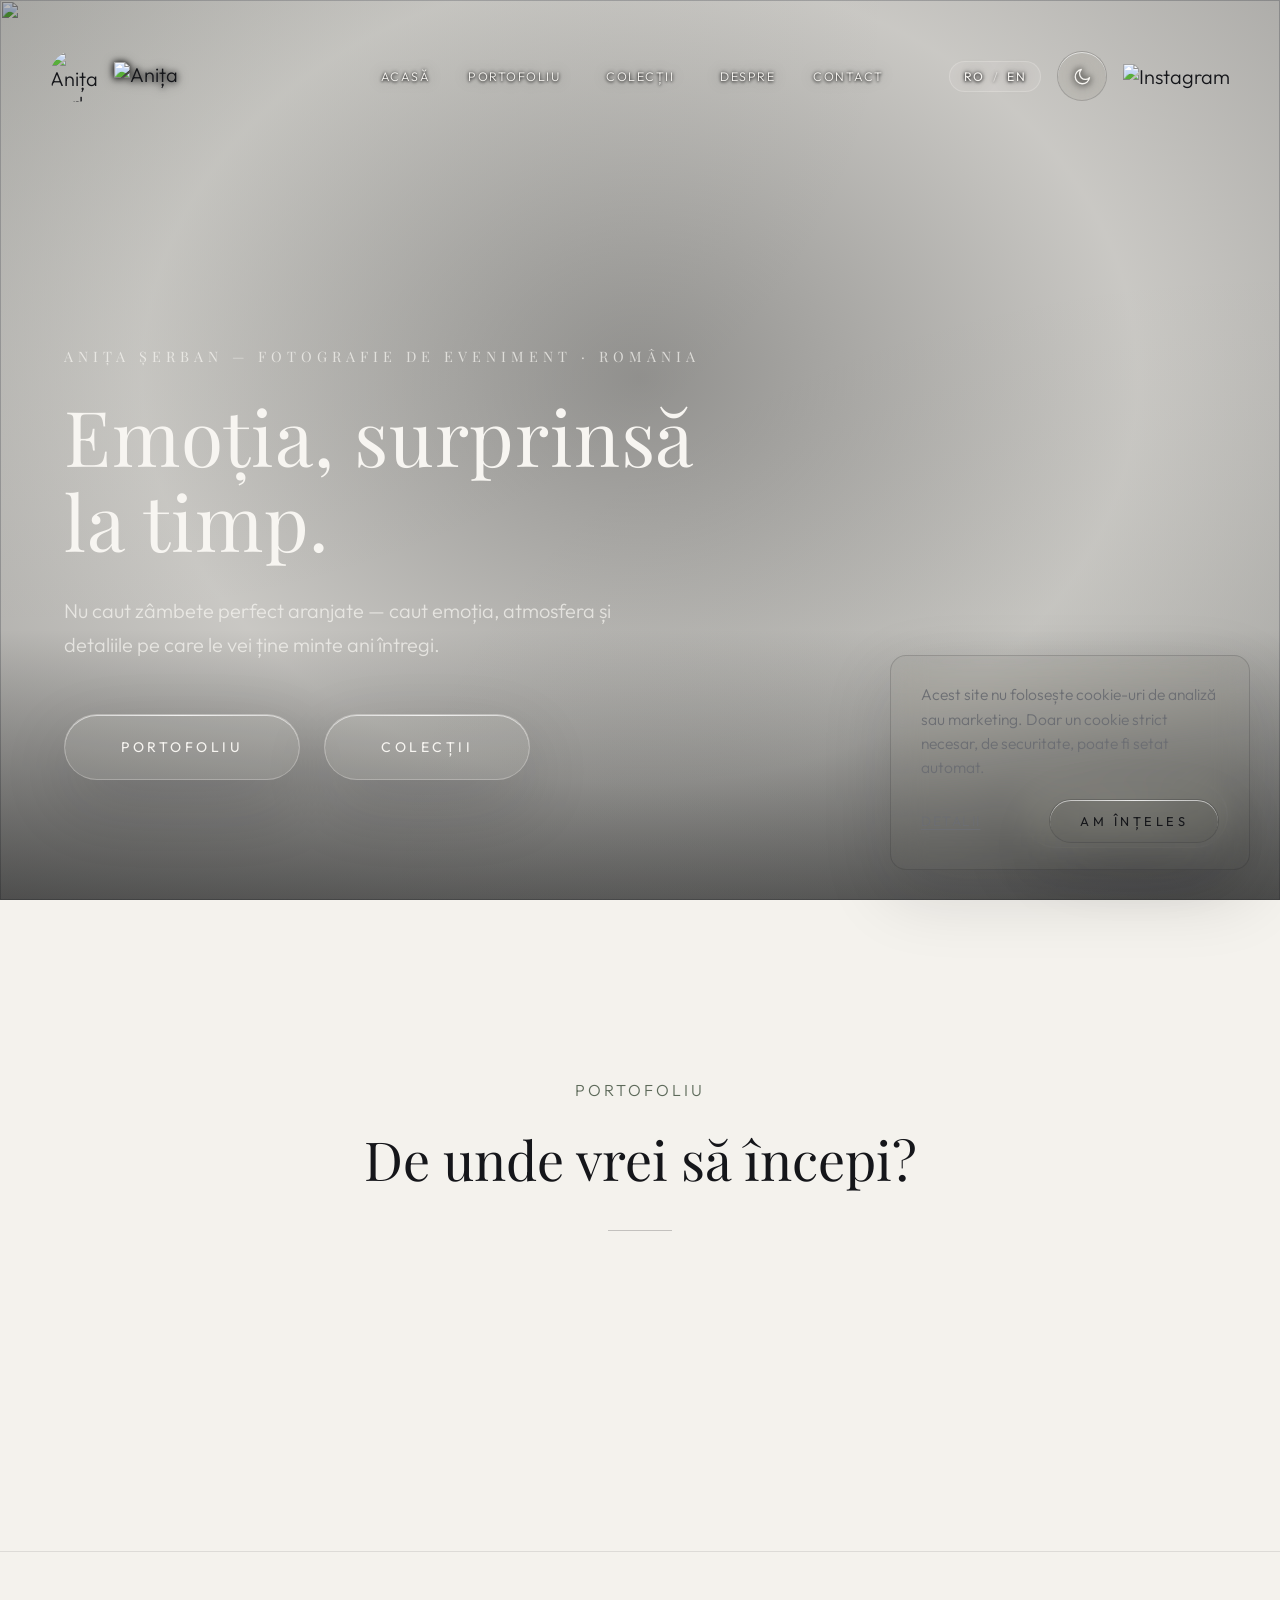
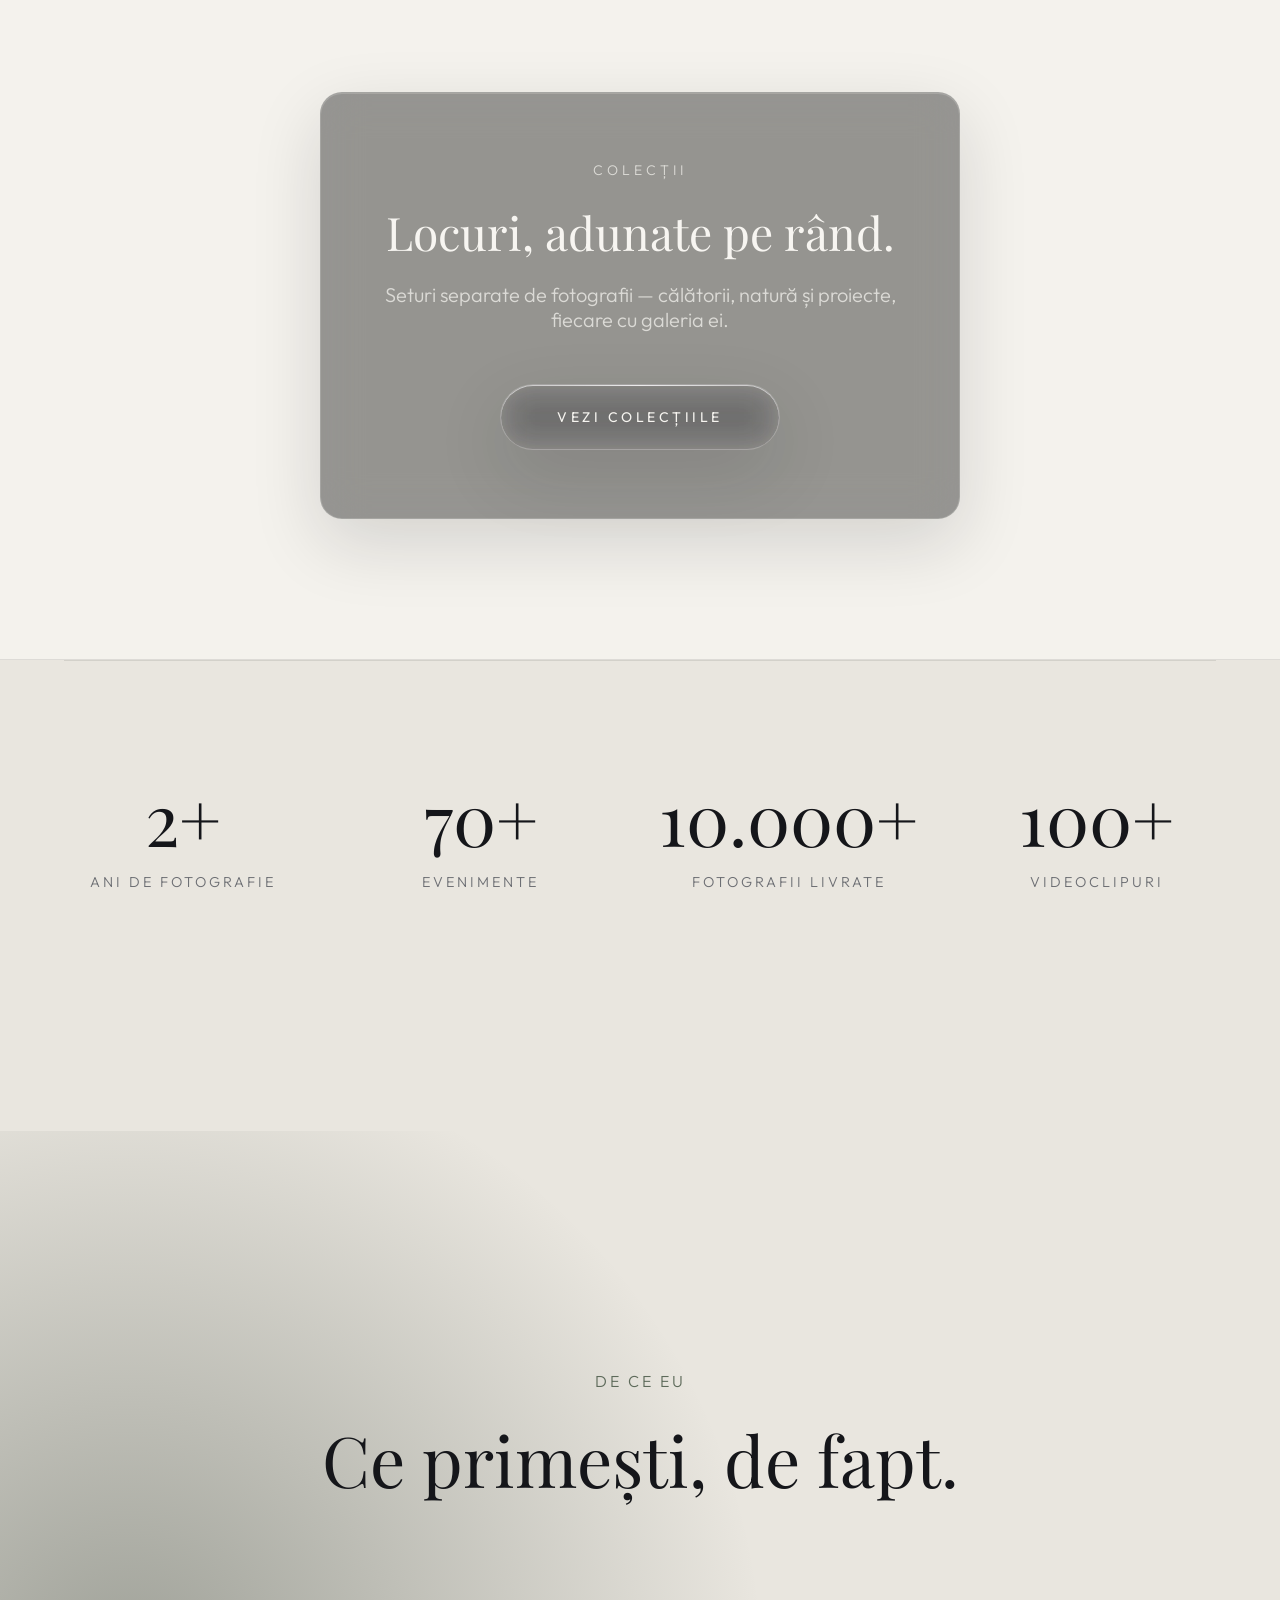
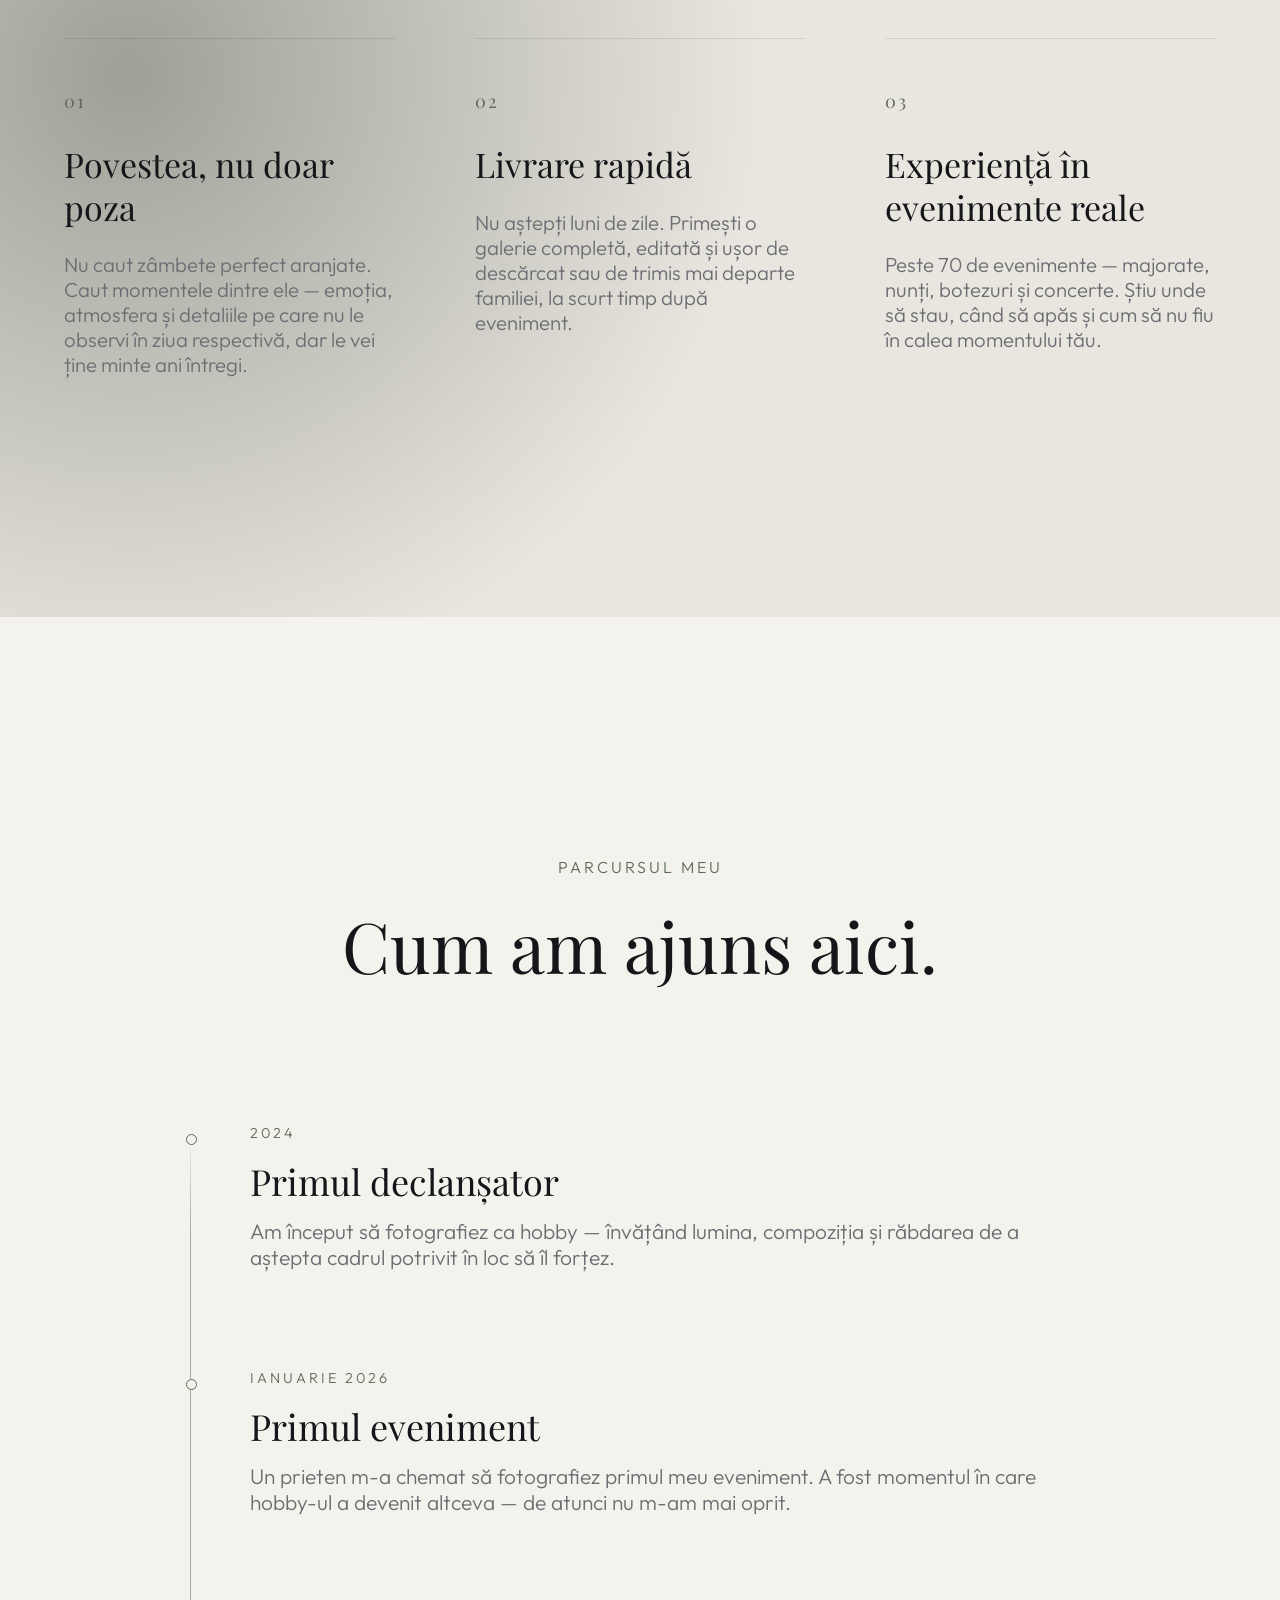
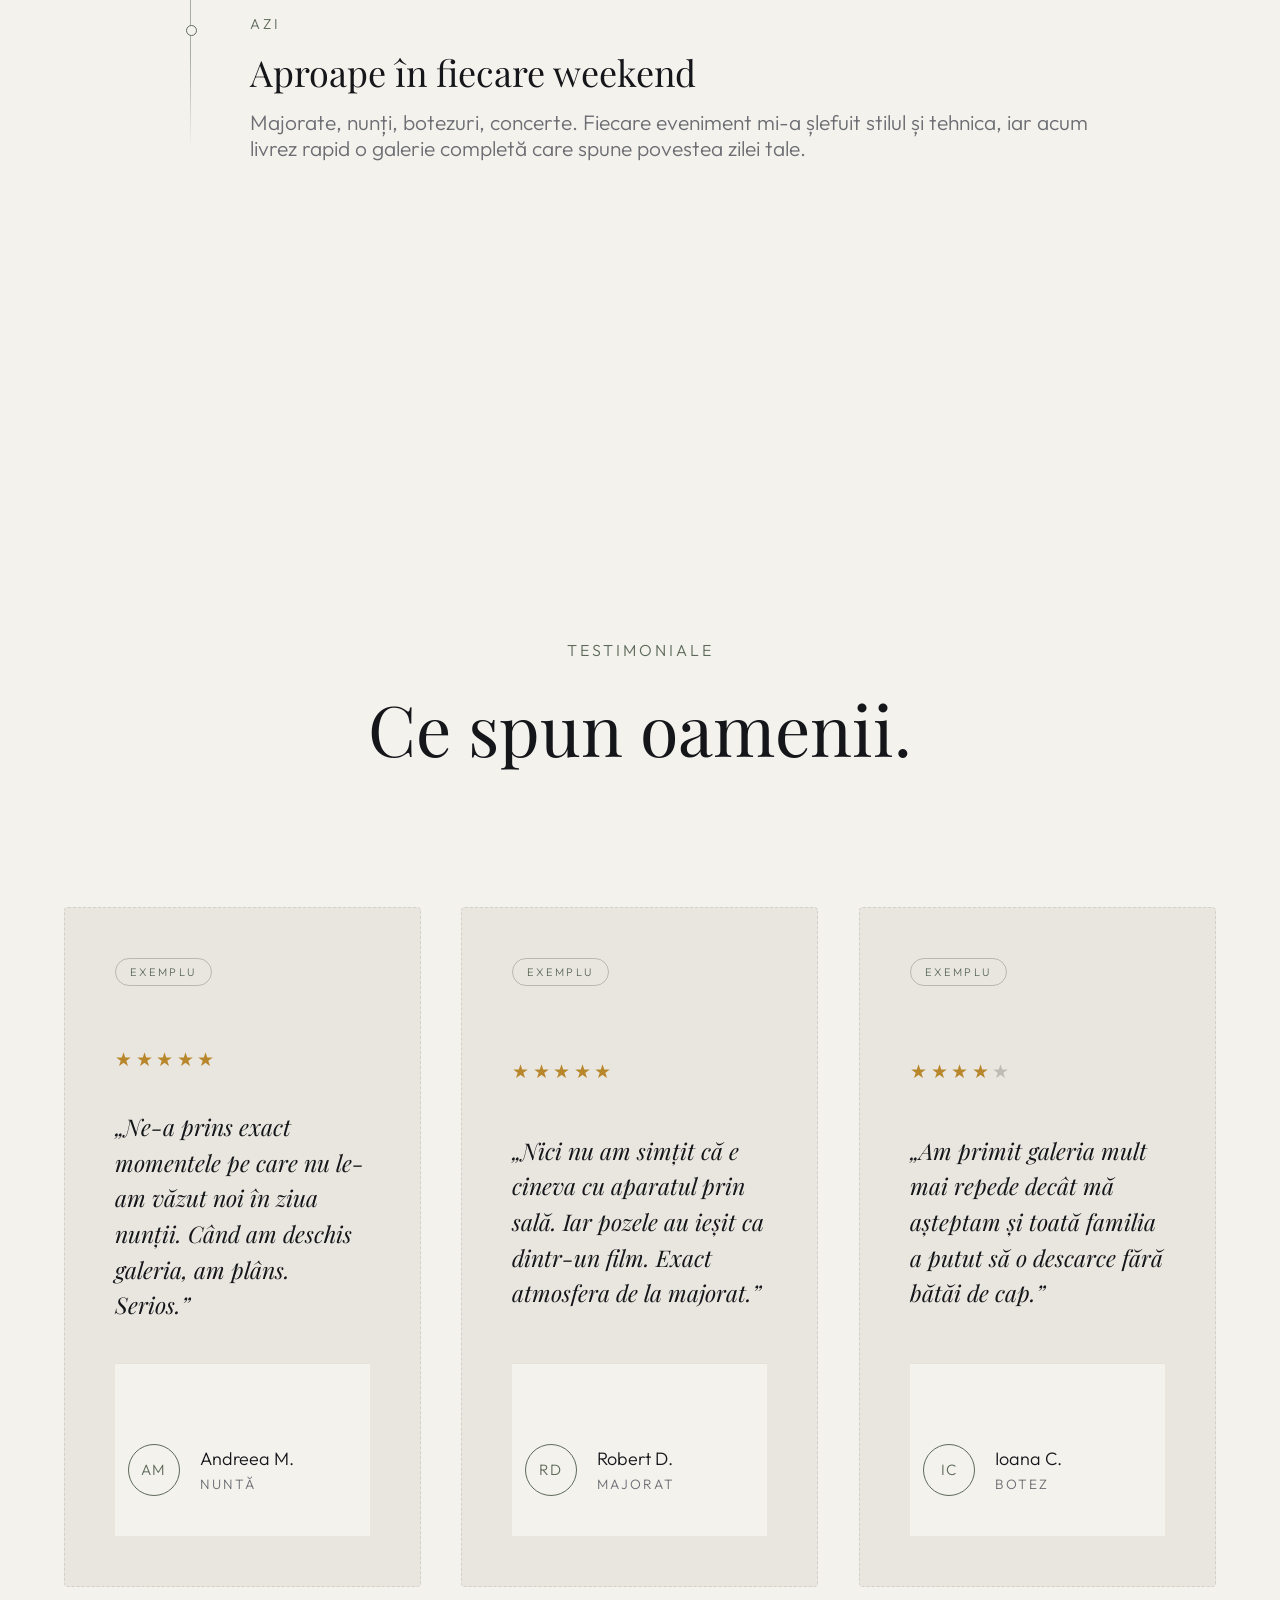
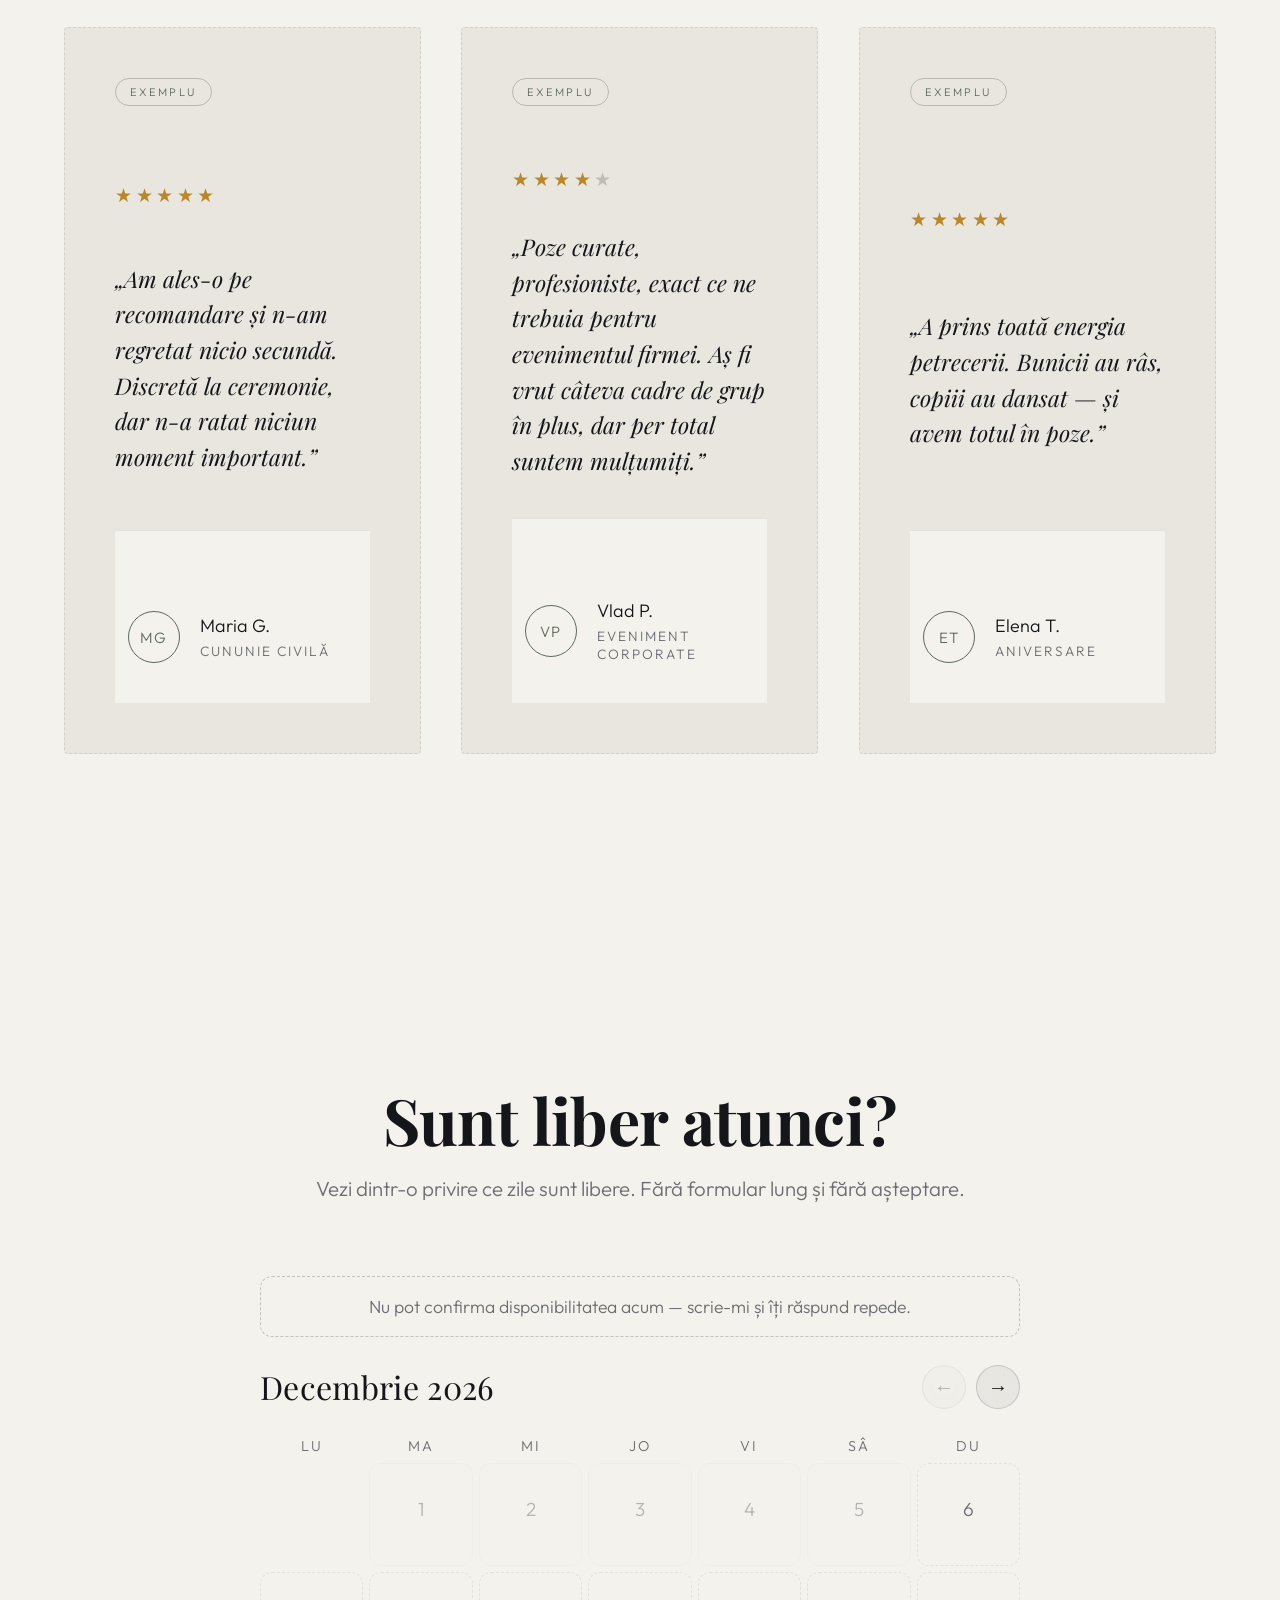
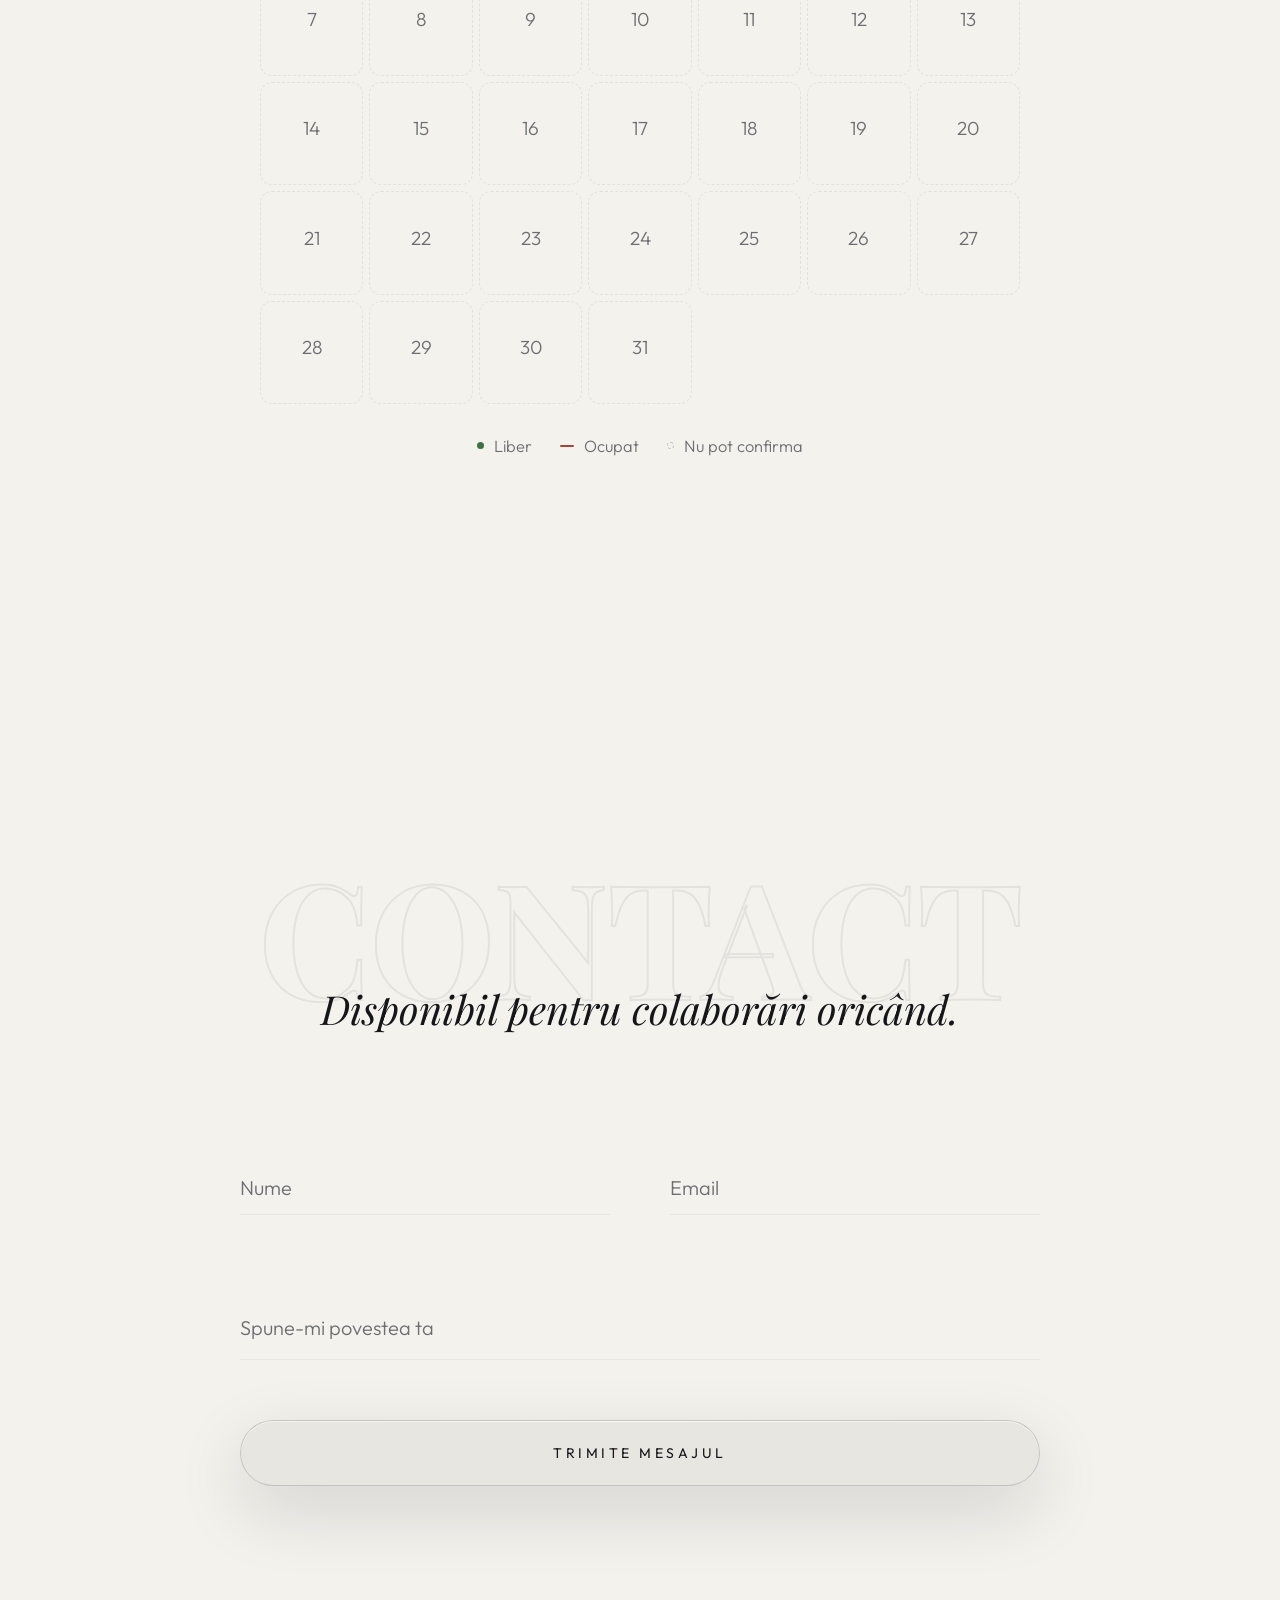
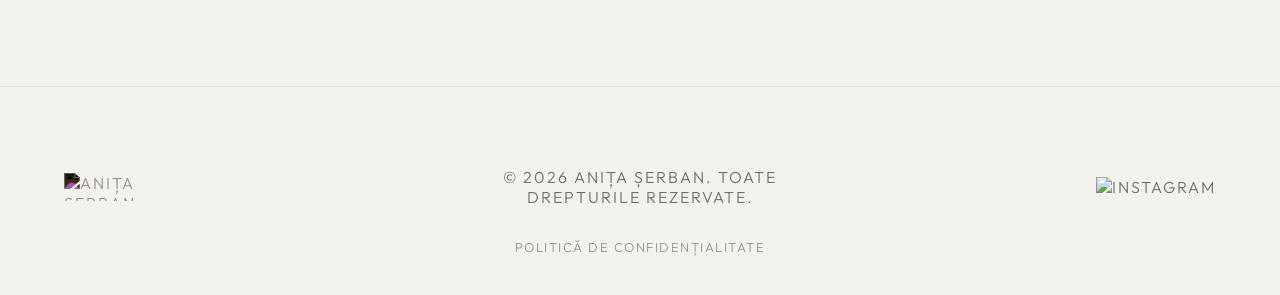
==== index.html @ 06007731 "Formularul si pagina de confidentialitate trimit la contact@serban-photo.com Co-Authored-By: Claude " ====
<!DOCTYPE html>
<html lang="ro" data-page-title-key="meta.title.home" data-page-desc-key="meta.description.home">

<head>
    <meta charset="UTF-8">
    <meta name="viewport" content="width=device-width, initial-scale=1.0, maximum-scale=1.0, user-scalable=no">
    <meta http-equiv="Cache-Control" content="no-cache, no-store, must-revalidate">
    <meta http-equiv="Pragma" content="no-cache">
    <meta http-equiv="Expires" content="0">
    <title>Anița Șerban Photography | Fotograf de evenimente</title>
    <meta name="description"
        content="Fotograf de evenimente și momente speciale — nunți, botezuri, majorate și concerte. Galerii complete, livrate rapid, care spun povestea zilei tale.">
    <link rel="canonical" href="https://serban-photo.com/">
    <link rel="alternate" hreflang="ro" href="https://serban-photo.com/">
    <link rel="alternate" hreflang="en" href="https://serban-photo.com/en/">
    <link rel="alternate" hreflang="x-default" href="https://serban-photo.com/">
    <link rel="icon" type="image/x-icon" href="/favicon.ico">
    <!-- Google Search cere un favicon de minim 48x48 (idealul: multiplu de 48);
         vechiul favicon.ico avea doar 16x16, deci nu aparea niciodata in rezultate. -->
    <link rel="icon" type="image/png" sizes="96x96" href="/favicon-96.png">
    <link rel="apple-touch-icon" href="/apple-touch-icon.png">

    <script type="application/ld+json">
    {
        "@context": "https://schema.org",
        "@graph": [
            {
                "@type": "WebSite",
                "@id": "https://serban-photo.com/#website",
                "url": "https://serban-photo.com/",
                "name": "Anița Șerban Photography",
                "inLanguage": "ro-RO",
                "publisher": { "@id": "https://serban-photo.com/#business" }
            },
            {
                "@type": "Person",
                "@id": "https://serban-photo.com/#anita",
                "name": "Anița Șerban",
                "jobTitle": "Fotograf de eveniment",
                "url": "https://serban-photo.com/",
                "sameAs": ["https://www.instagram.com/serby.photo/"]
            },
            {
                "@type": "ProfessionalService",
                "@id": "https://serban-photo.com/#business",
                "name": "Anița Șerban Photography",
                "alternateName": "Serban Photo",
                "image": "https://serban-photo.com/assets/hero.webp",
                "logo": "https://serban-photo.com/assets/logo.svg",
                "url": "https://serban-photo.com/",
                "description": "Fotograf de eveniment în România — nunți, botezuri, majorate și concerte. Peste 70 de evenimente fotografiate, galerii complete livrate rapid.",
                "areaServed": { "@type": "Country", "name": "Romania" },
                "knowsLanguage": ["ro", "en"],
                "founder": { "@id": "https://serban-photo.com/#anita" },
                "employee": { "@id": "https://serban-photo.com/#anita" },
                "sameAs": ["https://www.instagram.com/serby.photo/"],
                "makesOffer": [
                    { "@type": "Offer", "itemOffered": { "@type": "Service", "name": "Fotografie de nuntă", "serviceType": "Fotografie de nuntă" } },
                    { "@type": "Offer", "itemOffered": { "@type": "Service", "name": "Fotografie de botez", "serviceType": "Fotografie de botez" } },
                    { "@type": "Offer", "itemOffered": { "@type": "Service", "name": "Fotografie de majorat", "serviceType": "Fotografie de majorat" } },
                    { "@type": "Offer", "itemOffered": { "@type": "Service", "name": "Fotografie de concert și eveniment corporate", "serviceType": "Fotografie de eveniment" } }
                ]
            }
        ]
    }
    </script>

    <meta property="og:type" content="website">
    <meta property="og:site_name" content="Anița Șerban Photography">
    <meta property="og:title" content="Anița Șerban Photography | Fotograf evenimente">
    <meta property="og:description"
        content="Fotograf de evenimente și momente speciale — nunți, botezuri, majorate și concerte. Galerii complete, livrate rapid, care spun povestea zilei tale.">
    <meta property="og:url" content="https://serban-photo.com/">
    <meta property="og:image" content="https://serban-photo.com/assets/hero.webp">
    <meta property="og:image:alt" content="Anița Șerban Photography">

    <meta name="twitter:card" content="summary_large_image">
    <meta name="twitter:title" content="Anița Șerban Photography | Fotograf evenimente">
    <meta name="twitter:description"
        content="Fotograf de evenimente și momente speciale — nunți, botezuri, majorate și concerte. Galerii complete, livrate rapid, care spun povestea zilei tale.">
    <meta name="twitter:image" content="https://serban-photo.com/assets/hero.webp">

    <!-- Tema se aplica INAINTE de randare, ca sa nu apara un flash de culoare gresita -->
    <script>
        (function () {
            try {
                var saved = localStorage.getItem('siteTheme');
                var theme = (saved === 'dark' || saved === 'light') ? saved
                    : (window.matchMedia && window.matchMedia('(prefers-color-scheme: light)').matches ? 'light' : 'dark');
                document.documentElement.setAttribute('data-theme', theme);
            } catch (e) {
                document.documentElement.setAttribute('data-theme', 'dark');
            }
        })();
    </script>

    <link rel="stylesheet" href="/styles.css?v=82">
    <link rel="stylesheet" href="/availability.css?v=8">
    <link rel="preconnect" href="https://fonts.googleapis.com">
    <link rel="preconnect" href="https://fonts.gstatic.com" crossorigin>
    <!-- CSS-ul de fonturi incarcat neblocant: nu opreste primul randare cat
         timp asteapta raspunsul de la fonts.googleapis.com. display=swap
         garanteaza deja ca textul apare imediat cu un font de rezerva. -->
    <link rel="preload" as="style"
        href="https://fonts.googleapis.com/css2?family=Outfit:wght@200;300;400;600&family=Playfair+Display:ital,wght@0,400;0,700;1,400&display=swap">
    <link
        href="https://fonts.googleapis.com/css2?family=Outfit:wght@200;300;400;600&family=Playfair+Display:ital,wght@0,400;0,700;1,400&display=swap"
        rel="stylesheet" media="print" onload="this.media='all'">
    <noscript>
        <link
            href="https://fonts.googleapis.com/css2?family=Outfit:wght@200;300;400;600&family=Playfair+Display:ital,wght@0,400;0,700;1,400&display=swap"
            rel="stylesheet">
    </noscript>
</head>

<body class="landing over-hero">

    <!-- Lightbox -->
    <div id="lightbox" class="lightbox">
        <button id="lightbox-close" class="lightbox-close-btn magnetic" data-i18n-aria-label="lightbox.close"
            data-i18n="lightbox.back" aria-label="Închide">&larr; Înapoi la galerie</button>
        <button id="lightbox-prev" class="lightbox-nav-btn prev magnetic" data-i18n-aria-label="lightbox.prev"
            aria-label="Imaginea anterioară">&larr;</button>
        <button id="lightbox-next" class="lightbox-nav-btn next magnetic" data-i18n-aria-label="lightbox.next"
            aria-label="Imaginea următoare">&rarr;</button>
        <img id="lightbox-img" src="" data-i18n-alt="lightbox.alt" alt="Imagine mărită">
    </div>

    <div class="noise-overlay"></div>

    <nav id="main-navigation">
        <a href="/" class="logo magnetic">
            <img class="site-icon" src="/assets/logo.webp" width="56" height="56" alt="Anița Șerban Photography">
            <img class="site-watermark" src="/assets/watermark_alb.webp" width="100" height="35" alt="Anița Șerban">
        </a>
        <div class="nav-links">
            <ul class="nav-links-side left">
                <li data-video-hides><a href="/" class="magnetic" data-i18n="nav.home">Acasă</a></li>
                <li><a href="portfolio.html" class="magnetic" data-i18n="nav.work">Portofoliu</a></li>
                <li data-video-entry hidden><a href="video.html" class="magnetic" data-i18n="nav.video">Video</a></li>
            </ul>
            <a href="collections.html" class="nav-links-center magnetic" data-i18n="nav.collections">Colecții</a>
            <ul class="nav-links-side right">
                <li><a href="#parcurs" class="magnetic" data-i18n="nav.about">Despre</a></li>
                <li><a href="#contact" class="magnetic" data-i18n="nav.contact">Contact</a></li>
            </ul>
        </div>
        <div class="nav-right">
            <div class="lang-switch" role="group" data-i18n-aria-label="nav.lang.label" aria-label="Schimbă limba">
                <button type="button" class="lang-option" data-lang-option="ro">RO</button>
                <span class="lang-sep" aria-hidden="true">/</span>
                <button type="button" class="lang-option" data-lang-option="en">EN</button>
            </div>
            <button type="button" class="theme-toggle" id="themeToggle" data-i18n-aria-label="nav.theme.label"
                aria-label="Schimbă tema">
                <svg class="icon-sun" viewBox="0 0 24 24" fill="none" stroke="currentColor" stroke-width="1.5"
                    stroke-linecap="round" aria-hidden="true">
                    <circle cx="12" cy="12" r="4.2" />
                    <path
                        d="M12 2.5v2.2M12 19.3v2.2M4.2 4.2l1.6 1.6M18.2 18.2l1.6 1.6M2.5 12h2.2M19.3 12h2.2M4.2 19.8l1.6-1.6M18.2 5.8l1.6-1.6" />
                </svg>
                <svg class="icon-moon" viewBox="0 0 24 24" fill="none" stroke="currentColor" stroke-width="1.5"
                    stroke-linecap="round" stroke-linejoin="round" aria-hidden="true">
                    <path d="M20 13.4A8.2 8.2 0 1 1 10.6 4a6.6 6.6 0 0 0 9.4 9.4Z" />
                </svg>
            </button>
            <a href="https://www.instagram.com/serby.photo/#" target="_blank" class="nav-social magnetic">
                <img src="/assets/instagram.webp" alt="Instagram" class="social-icon">
            </a>
        </div>
    </nav>

    <header id="home" class="landing-hero">
        <!-- Fotografiile care se rotesc vin din colectia "Hero" (administrabila
             din panoul de admin); daca e goala, ramane fotografia clasica hero.webp -->
        <!-- Prima poza randata static (nu din JS), ca Lighthouse/browserul sa o
             descopere direct din HTML — nu doar dintr-un preload, ci elementul
             insusi. JS-ul din script.js prelueste acest slide ca a lui #0 si il
             sincronizeaza mereu cu poza reala din colectia Hero (daca a fost
             stearsa sau schimbata din admin, JS o corecteaza automat).
             onerror de mai jos e prima linie de aparare, instant, chiar
             inainte sa apuce JS sa ruleze: daca fisierul de mai jos lipseste,
             sare pe hero.webp (singurul fisier care nu e gestionat din admin,
             deci practic nu poate disparea). -->
        <div class="hero-carousel" id="heroCarousel" aria-hidden="true">
            <div class="hero-slide active">
                <img src="/assets/Serban_270.webp"
                    srcset="/assets/Serban_270_sm.webp 1000w, /assets/Serban_270.webp 2000w"
                    sizes="100vw" width="2000" height="1429" alt=""
                    loading="eager" fetchpriority="high"
                    onerror="this.onerror=null; this.removeAttribute('srcset'); this.removeAttribute('sizes'); this.src='/assets/hero.webp';">
            </div>
        </div>
        <div class="hero-scrim"></div>

        <h1 class="landing-eyebrow rise-in" data-i18n="landing.eyebrow">Anița Șerban — Fotografie de eveniment · România</h1>
        <h2 class="landing-headline rise-in d1" data-i18n="landing.headline">Emoția, surprinsă la timp.</h2>
        <p class="landing-bio rise-in d2" data-i18n="landing.bio">Nu caut zâmbete perfect aranjate — caut emoția,
            atmosfera și detaliile pe care le vei ține minte ani întregi.</p>
        <div class="landing-cta-row rise-in d3">
            <a href="portfolio.html" class="glass-btn magnetic" data-i18n="landing.cta.portfolio">Portofoliu</a>
            <a href="collections.html" class="glass-btn magnetic" data-video-hides data-i18n="landing.cta.collections">Colecții</a>
            <a href="video.html" class="glass-btn magnetic" data-video-entry hidden data-i18n="landing.cta.video">Video</a>
        </div>

        <a href="#contact" class="glass-btn magnetic hero-contact-btn rise-in d3" data-i18n="landing.cta.contact">Contact</a>
    </header>

    <main>
        <!-- Fotografiile clicabile: fiecare duce in portofoliu, pe categoria ei -->
        <section class="category-section" id="categorii">
            <div class="category-intro">
                <div class="section-badge fade-in" data-i18n="categories.badge">Portofoliu</div>
                <h2 class="fade-in delay-1" data-i18n="categories.title">De unde vrei să începi?</h2>
                <div class="intro-rule fade-in delay-2" aria-hidden="true"></div>
            </div>
            <div class="category-grid" id="categoryGrid"></div>
        </section>

        <!-- Banda catre Colectii: o fasie de coperti, estompate, cu textul
             asezat deasupra intr-un panou de sticla -->
        <section class="collections-band">
            <div class="band-photos" id="bandPhotos" aria-hidden="true"></div>
            <div class="band-content fade-in">
                <div class="band-badge" data-i18n="band.badge">Colecții</div>
                <h2 data-i18n="band.title">Locuri, adunate pe rând.</h2>
                <p data-i18n="band.body">Seturi separate de fotografii — călătorii, natură și proiecte, fiecare cu
                    galeria ei.</p>
                <a href="collections.html" class="glass-btn magnetic" data-i18n="band.cta">Vezi colecțiile</a>
            </div>
        </section>

        <!-- Banda catre Video: acelasi tipar ca banda de Colectii, dar fundalul
             e o bucla muta din showreel (cu poster ca rezerva). -->
        <section class="collections-band video-band" data-video-entry hidden>
            <div class="band-video" id="bandVideo" aria-hidden="true"></div>
            <div class="band-content fade-in">
                <div class="band-badge" data-i18n="videoband.badge">Video</div>
                <h2 data-i18n="videoband.title">Și când cadrul se mișcă.</h2>
                <p data-i18n="videoband.body">Filme de eveniment și proiecte personale — fiecare cu povestea,
                    scenariul și cadrele din spate.</p>
                <a href="video.html" class="glass-btn magnetic" data-i18n="videoband.cta">Vezi proiectele video</a>
            </div>
        </section>

        <!-- Cifre -->
        <section id="cifre" class="stats-section">
            <div class="stats-grid">
                <div class="stat-item fade-in">
                    <div class="stat-number" data-count="2" data-suffix="+">0</div>
                    <div class="stat-label" data-i18n="stats.years">Ani de fotografie</div>
                </div>
                <div class="stat-item fade-in delay-1">
                    <div class="stat-number" data-count="70" data-suffix="+">0</div>
                    <div class="stat-label" data-i18n="stats.events">Evenimente</div>
                </div>
                <div class="stat-item fade-in delay-2">
                    <div class="stat-number" data-count="10000" data-suffix="+">0</div>
                    <div class="stat-label" data-i18n="stats.photos">Fotografii livrate</div>
                </div>
                <div class="stat-item fade-in delay-3">
                    <div class="stat-number" data-count="100" data-suffix="+">0</div>
                    <div class="stat-label" data-i18n="stats.videos">Videoclipuri</div>
                </div>
            </div>
        </section>

        <!-- De ce eu -->
        <section id="de-ce-eu" class="why-section">
            <div class="ambient-glow"></div>
            <div class="why-inner">
                <div class="section-badge fade-in" data-i18n="why.badge">De ce eu</div>
                <h2 class="block-title fade-in" data-i18n="why.title">Ce primești, de fapt.</h2>

                <div class="why-grid">
                    <div class="why-card fade-in">
                        <div class="why-index">01</div>
                        <h3 data-i18n="why.1.head">Povestea, nu doar poza</h3>
                        <p data-i18n="why.1.body">Nu caut zâmbete perfect aranjate. Caut momentele dintre ele — emoția,
                            atmosfera și detaliile pe care nu le observi în ziua respectivă, dar le vei ține minte ani
                            întregi.</p>
                    </div>
                    <div class="why-card fade-in delay-1">
                        <div class="why-index">02</div>
                        <h3 data-i18n="why.2.head">Livrare rapidă</h3>
                        <p data-i18n="why.2.body">Nu aștepți luni de zile. Primești o galerie completă, editată și ușor
                            de descărcat sau de trimis mai departe familiei, la scurt timp după eveniment.</p>
                    </div>
                    <div class="why-card fade-in delay-2">
                        <div class="why-index">03</div>
                        <h3 data-i18n="why.3.head">Experiență în evenimente reale</h3>
                        <p data-i18n="why.3.body">Peste 70 de evenimente — majorate, nunți, botezuri și concerte. Știu
                            unde să stau, când să apăs și cum să nu fiu în calea momentului tău.</p>
                    </div>
                </div>
            </div>
        </section>

        <!-- Parcursul meu -->
        <section id="parcurs" class="timeline-section">
            <div class="section-badge fade-in" data-i18n="timeline.badge">Parcursul meu</div>
            <h2 class="block-title fade-in" data-i18n="timeline.title">Cum am ajuns aici.</h2>

            <div class="timeline">
                <div class="timeline-item fade-in">
                    <div class="timeline-year" data-i18n="timeline.1.year">2024</div>
                    <div class="timeline-body">
                        <h3 data-i18n="timeline.1.head">Primul declanșator</h3>
                        <p data-i18n="timeline.1.body">Am început să fotografiez ca hobby — învățând lumina, compoziția
                            și răbdarea de a aștepta cadrul potrivit în loc să îl forțez.</p>
                    </div>
                </div>
                <div class="timeline-item fade-in">
                    <div class="timeline-year" data-i18n="timeline.2.year">Ianuarie 2026</div>
                    <div class="timeline-body">
                        <h3 data-i18n="timeline.2.head">Primul eveniment</h3>
                        <p data-i18n="timeline.2.body">Un prieten m-a chemat să fotografiez primul meu eveniment. A fost
                            momentul în care hobby-ul a devenit altceva — de atunci nu m-am mai oprit.</p>
                    </div>
                </div>
                <div class="timeline-item fade-in">
                    <div class="timeline-year" data-i18n="timeline.3.year">Azi</div>
                    <div class="timeline-body">
                        <h3 data-i18n="timeline.3.head">Aproape în fiecare weekend</h3>
                        <p data-i18n="timeline.3.body">Majorate, nunți, botezuri, concerte. Fiecare eveniment mi-a
                            șlefuit stilul și tehnica, iar acum livrez rapid o galerie completă care spune povestea zilei
                            tale.</p>
                    </div>
                </div>
            </div>
        </section>

        <!-- ==========================================================
             TESTIMONIALE — textele de mai jos sunt EXEMPLE scrise de mine,
             marcate vizibil ca atare. Inlocuieste-le cu recenzii reale, apoi
             sterge clasa "is-sample" si <span class="sample-tag"> din card.
             ========================================================== -->
        <section id="testimoniale" class="testimonials-section">
            <div class="section-badge fade-in" data-i18n="testimonials.badge">Testimoniale</div>
            <h2 class="block-title fade-in" data-i18n="testimonials.title">Ce spun oamenii.</h2>

            <div class="testimonials-grid">
                <blockquote class="testimonial-card is-sample fade-in">
                    <span class="sample-tag" data-i18n="testimonials.sample">Exemplu</span>
                    <div class="testimonial-stars" role="img" aria-label="5/5">
                        <span class="star on">&#9733;</span><span class="star on">&#9733;</span><span
                            class="star on">&#9733;</span><span class="star on">&#9733;</span><span
                            class="star on">&#9733;</span>
                    </div>
                    <p data-i18n="testimonials.1.text">„Ne-a prins exact momentele pe care nu le-am văzut noi în ziua
                        nunții. Când am deschis galeria, am plâns. Serios.”</p>
                    <footer>
                        <span class="testimonial-initials">AM</span>
                        <span class="testimonial-meta">
                            <span class="testimonial-name">Andreea M.</span>
                            <span class="testimonial-role" data-i18n="testimonials.1.role">Nuntă</span>
                        </span>
                    </footer>
                </blockquote>

                <blockquote class="testimonial-card is-sample fade-in delay-1">
                    <span class="sample-tag" data-i18n="testimonials.sample">Exemplu</span>
                    <div class="testimonial-stars" role="img" aria-label="5/5">
                        <span class="star on">&#9733;</span><span class="star on">&#9733;</span><span
                            class="star on">&#9733;</span><span class="star on">&#9733;</span><span
                            class="star on">&#9733;</span>
                    </div>
                    <p data-i18n="testimonials.2.text">„Nici nu am simțit că e cineva cu aparatul prin sală. Iar pozele
                        au ieșit ca dintr-un film. Exact atmosfera de la majorat.”</p>
                    <footer>
                        <span class="testimonial-initials">RD</span>
                        <span class="testimonial-meta">
                            <span class="testimonial-name">Robert D.</span>
                            <span class="testimonial-role" data-i18n="testimonials.2.role">Majorat</span>
                        </span>
                    </footer>
                </blockquote>

                <blockquote class="testimonial-card is-sample fade-in delay-2">
                    <span class="sample-tag" data-i18n="testimonials.sample">Exemplu</span>
                    <div class="testimonial-stars" role="img" aria-label="4/5">
                        <span class="star on">&#9733;</span><span class="star on">&#9733;</span><span
                            class="star on">&#9733;</span><span class="star on">&#9733;</span><span
                            class="star">&#9733;</span>
                    </div>
                    <p data-i18n="testimonials.3.text">„Am primit galeria mult mai repede decât mă așteptam și toată
                        familia a putut să o descarce fără bătăi de cap.”</p>
                    <footer>
                        <span class="testimonial-initials">IC</span>
                        <span class="testimonial-meta">
                            <span class="testimonial-name">Ioana C.</span>
                            <span class="testimonial-role" data-i18n="testimonials.3.role">Botez</span>
                        </span>
                    </footer>
                </blockquote>

                <blockquote class="testimonial-card is-sample fade-in">
                    <span class="sample-tag" data-i18n="testimonials.sample">Exemplu</span>
                    <div class="testimonial-stars" role="img" aria-label="5/5">
                        <span class="star on">&#9733;</span><span class="star on">&#9733;</span><span
                            class="star on">&#9733;</span><span class="star on">&#9733;</span><span
                            class="star on">&#9733;</span>
                    </div>
                    <p data-i18n="testimonials.4.text">„Am ales-o pe recomandare și n-am regretat nicio secundă.
                        Discretă la ceremonie, dar n-a ratat niciun moment important.”</p>
                    <footer>
                        <span class="testimonial-initials">MG</span>
                        <span class="testimonial-meta">
                            <span class="testimonial-name">Maria G.</span>
                            <span class="testimonial-role" data-i18n="testimonials.4.role">Cununie civilă</span>
                        </span>
                    </footer>
                </blockquote>

                <blockquote class="testimonial-card is-sample fade-in delay-1">
                    <span class="sample-tag" data-i18n="testimonials.sample">Exemplu</span>
                    <div class="testimonial-stars" role="img" aria-label="4/5">
                        <span class="star on">&#9733;</span><span class="star on">&#9733;</span><span
                            class="star on">&#9733;</span><span class="star on">&#9733;</span><span
                            class="star">&#9733;</span>
                    </div>
                    <p data-i18n="testimonials.5.text">„Poze curate, profesioniste, exact ce ne trebuia pentru
                        evenimentul firmei. Aș fi vrut câteva cadre de grup în plus, dar per total suntem
                        mulțumiți.”</p>
                    <footer>
                        <span class="testimonial-initials">VP</span>
                        <span class="testimonial-meta">
                            <span class="testimonial-name">Vlad P.</span>
                            <span class="testimonial-role" data-i18n="testimonials.5.role">Eveniment corporate</span>
                        </span>
                    </footer>
                </blockquote>

                <blockquote class="testimonial-card is-sample fade-in delay-2">
                    <span class="sample-tag" data-i18n="testimonials.sample">Exemplu</span>
                    <div class="testimonial-stars" role="img" aria-label="5/5">
                        <span class="star on">&#9733;</span><span class="star on">&#9733;</span><span
                            class="star on">&#9733;</span><span class="star on">&#9733;</span><span
                            class="star on">&#9733;</span>
                    </div>
                    <p data-i18n="testimonials.6.text">„A prins toată energia petrecerii. Bunicii au râs, copiii au
                        dansat — și avem totul în poze.”</p>
                    <footer>
                        <span class="testimonial-initials">ET</span>
                        <span class="testimonial-meta">
                            <span class="testimonial-name">Elena T.</span>
                            <span class="testimonial-role" data-i18n="testimonials.6.role">Aniversare</span>
                        </span>
                    </footer>
                </blockquote>
            </div>
        </section>

        <!-- Contact -->
        <!-- Verificator de disponibilitate. Continutul e randat de availability.js;
             sectiunea goala e doar punctul de montare, deci pagina nu se strica
             daca scriptul lipseste. -->
        <section id="availability" aria-labelledby="availability-title"></section>

        <section id="contact" class="contact-section">
            <div class="contact-content fade-in">
                <h2 class="massive-text" data-i18n="contact.title">Contact</h2>
                <p class="contact-sub" data-i18n="contact.sub">Disponibil pentru colaborări oricând.</p>

                <form id="contact-form" class="minimal-form" action="https://formsubmit.co/contact@serban-photo.com"
                    method="POST">
                    <input type="hidden" name="_subject" value="Mesaj nou de pe Portfolio serban-photo.com!">
                    <input type="text" name="_honey" style="display:none">
                    <input type="hidden" name="_captcha" value="true">

                    <div class="form-row">
                        <div class="input-group">
                            <input type="text" id="name" name="Nume" required data-i18n-placeholder="contact.name"
                                placeholder="Nume">
                            <label for="name" data-i18n="contact.name">Nume</label>
                            <div class="underline"></div>
                        </div>
                        <div class="input-group">
                            <input type="email" id="email" name="Email" required data-i18n-placeholder="contact.email"
                                placeholder="Email">
                            <label for="email" data-i18n="contact.email">Email</label>
                            <div class="underline"></div>
                        </div>
                    </div>
                    <div class="input-group full-width">
                        <textarea id="message" name="Mesaj" rows="1" required
                            data-i18n-placeholder="contact.message.placeholder"
                            placeholder="Mesaj / Solicitare"></textarea>
                        <label for="message" data-i18n="contact.message.label">Spune-mi povestea ta</label>
                        <div class="underline"></div>
                    </div>
                    <button type="submit" class="glass-btn magnetic" data-i18n="contact.send">Trimite mesajul</button>
                </form>
            </div>
        </section>
    </main>

    <footer>
        <div class="footer-content fade-in">
            <div class="footer-logo">
                <img class="site-watermark" src="/assets/watermark_alb.webp" width="100" height="35" alt="Anița Șerban">
            </div>

            <p class="footer-copyright" data-i18n="footer.copyright">&copy; 2026 Anița Șerban. Toate drepturile
                rezervate.</p>

            <div class="social-links">
                <a href="https://www.instagram.com/serby.photo/#" target="_blank" class="magnetic">
                    <img src="/assets/instagram.webp" alt="Instagram" class="social-icon">
                </a>
            </div>
        </div>

        <a href="privacy.html" class="footer-legal-link magnetic" data-i18n="footer.privacy">Politică de Confidențialitate</a>
    </footer>

    <div id="cookieNotice" class="cookie-notice" hidden>
        <p data-i18n="cookie.notice">Acest site nu folosește cookie-uri de analiză sau marketing. Doar un cookie
            strict necesar, de securitate, poate fi setat automat.</p>
        <div class="cookie-notice-actions">
            <a href="privacy.html" data-i18n="cookie.link">Detalii</a>
            <button type="button" id="cookieAccept" class="glass-btn magnetic" data-i18n="cookie.accept">Am
                înțeles</button>
        </div>
    </div>

    <script src="/i18n.js?v=28" defer></script>
    <script src="/availability.js?v=6" defer></script>
    <script src="/script.js?v=56" defer></script>
</body>

</html>
---- styles.css ----
/* ==========================================================================
   Premium Design Tokens
   ========================================================================== */
:root {
    /* ---- TEMA INCHISA (implicita): fundal inchis, accente off-white ---- */
    --color-bg-primary: #0a0b0c;
    --color-bg-secondary: #111214;
    --color-text-primary: #f0eee9;
    --color-text-secondary: #8a8c8f;
    --color-accent-light: #6f7f6c;

    --hairline: rgba(240, 238, 233, 0.08);
    --hairline-strong: rgba(240, 238, 233, 0.18);
    --star-on: #d9a441;
    --star-off: rgba(240, 238, 233, 0.20);
    --nav-glass: linear-gradient(to bottom, rgba(12, 13, 15, 0.44) 0%, rgba(12, 13, 15, 0.18) 100%);
    --lightbox-bg: rgba(10, 11, 12, 0.98);
    --stroke-faint: rgba(240, 238, 233, 0.05);
    --shadow-soft: 0 24px 70px rgba(0, 0, 0, 0.5);

    /* Sticla lichida */
    --glass-bg: rgba(240, 238, 233, 0.07);
    --glass-bg-hover: rgba(240, 238, 233, 0.13);
    --glass-border: rgba(240, 238, 233, 0.20);
    --glass-sheen: rgba(240, 238, 233, 0.55);
    --glass-inner: rgba(240, 238, 233, 0.18);

    --font-heading: 'Playfair Display', serif;
    --font-body: 'Outfit', sans-serif;

    /* ---- Curbe de miscare ----
       Fiecare tip de miscare are curba lui. Una singura pentru tot inseamna ca
       trei din patru cazuri folosesc curba gresita si compenseaza cu durata.
         expo     — intrari mari, dramatice (dezvaluirea la derulare)
         out      — implicit pentru UI: intrari, iesiri, feedback
         in-out   — ceva care se muta sau se transforma pe ecran
         drawer   — panouri care intra dintr-o margine (curba iOS)              */
    --ease-out-expo: cubic-bezier(0.19, 1, 0.22, 1);
    --ease-out: cubic-bezier(0.23, 1, 0.32, 1);
    --ease-in-out: cubic-bezier(0.77, 0, 0.175, 1);
    /* Imagini din placi: zoom + desaturare la hover. Doar proprietatile care
       se schimba efectiv — niciodata 'all'. */
    --transition-smooth: transform 450ms var(--ease-out),
                         opacity 250ms var(--ease-out),
                         filter 250ms var(--ease-out);
    /* Controale (taburi, linkuri, pastile): doar culoare si contur. */
    --transition-fast: background 250ms var(--ease-out),
                       border-color 250ms var(--ease-out),
                       color 250ms var(--ease-out),
                       opacity 250ms var(--ease-out);
}

/* ---- TEMA DESCHISA: fundal off-white, accente inchise ---- */
[data-theme="light"] {
    --color-bg-primary: #f4f2ed;
    --color-bg-secondary: #e9e6df;
    --color-text-primary: #15161a;
    --color-text-secondary: #6c6e73;
    --color-accent-light: #5d6a5a;

    --hairline: rgba(21, 22, 26, 0.10);
    --hairline-strong: rgba(21, 22, 26, 0.22);
    --star-on: #b8862b;
    --star-off: rgba(21, 22, 26, 0.20);
    --nav-glass: linear-gradient(to bottom, rgba(246, 244, 240, 0.48) 0%, rgba(246, 244, 240, 0.22) 100%);
    --lightbox-bg: rgba(244, 242, 237, 0.98);
    --stroke-faint: rgba(21, 22, 26, 0.07);
    --shadow-soft: 0 24px 70px rgba(21, 22, 26, 0.14);

    --glass-bg: rgba(21, 22, 26, 0.05);
    --glass-bg-hover: rgba(21, 22, 26, 0.10);
    --glass-border: rgba(21, 22, 26, 0.16);
    --glass-sheen: rgba(255, 255, 255, 0.85);
    --glass-inner: rgba(255, 255, 255, 0.6);
}

/* Textul asezat PESTE fotografii ramane deschis in ambele teme,
   pentru ca fotografiile sunt intunecate indiferent de tema. */
:root,
[data-theme="light"] {
    --on-image: #f7f5f1;
    --on-image-dim: rgba(247, 245, 241, 0.72);
    --on-image-scrim: linear-gradient(to top, rgba(8, 9, 10, 0.88) 0%, rgba(8, 9, 10, 0.25) 45%, transparent 72%);
}

/* ==========================================================================
   Global Resets & Cursor
   ========================================================================== */
* {
    margin: 0;
    padding: 0;
    box-sizing: border-box;
}

html {
    scroll-behavior: auto;
    /* Handled softly via lenis if we had it, fallback is normal */
    background-color: var(--color-bg-primary);
    color: var(--color-text-primary);
    font-family: var(--font-body);
    font-weight: 300;
    overflow-x: hidden;
    font-size: 20px; /* Scales whole document layout dynamically */
}

body {
    background-color: var(--color-bg-primary);
    background-image: 
        radial-gradient(at 0% 0%, rgba(46,56,45, 0.1) 0px, transparent 50%),
        radial-gradient(at 100% 100%, rgba(46,56,45, 0.1) 0px, transparent 50%);
    background-attachment: fixed;
    min-height: 100vh;
    overflow-x: hidden;
    width: 100vw;
    position: relative;
    max-width: 100%;
}

/* Cursorul personalizat (punct + cerc) a fost scos la cererea utilizatorului —
   folosim cursorul normal al sistemului. */

/* Film grain */
.noise-overlay {
    /* Granulatia de film a fost scoasa la cererea utilizatorului —
       pe fundal inchis se vedea ca un zgomot pixelat, neplacut. */
    display: none;
    position: fixed;
    top: 0;
    left: 0;
    width: 100vw;
    height: 100vh;
    pointer-events: none;
    z-index: 9000;
    opacity: 0.04;
    background-image: url("data:image/svg+xml,%3Csvg viewBox='0 0 200 200' xmlns='http://www.w3.org/2000/svg'%3E%3Cfilter id='noiseFilter'%3E%3CfeTurbulence type='fractalNoise' baseFrequency='0.75' numOctaves='3' stitchTiles='stitch'/%3E%3C/filter%3E%3Crect width='100%25' height='100%25' filter='url(%23noiseFilter)'/%3E%3C/svg%3E");
}

/* Links & Typography */
a {
    color: inherit;
    text-decoration: none;
    display: inline-block;
}

h1,
h2,
h3 {
    font-family: var(--font-heading);
    font-weight: 400;
    line-height: 1.1;
}

.fade-in {
    opacity: 0;
    /* Un pic mai putina distanta + o urma de scalare = intrare mai "asezata",
       nu un salt. Animam DOAR transform si opacity (nu 'all') ca sa fie fluid
       chiar si pe grile mari de fotografii. */
    transform: translateY(26px) scale(0.985);
    transition: opacity 0.8s var(--ease-out-expo),
                transform 1.15s var(--ease-out-expo);
    will-change: transform, opacity;
}

.fade-in.visible {
    opacity: 1;
    transform: none;
}

/* Odata intrat, nu mai tinem elementul pe stratul de compozitie (economie) */
.fade-in.is-settled {
    will-change: auto;
}

/* Miscare redusa: pastram estomparea (spune "a aparut continut nou"), dar
   scoatem orice deplasare si scalare. Mai putin si mai bland, nu zero. */
@media (prefers-reduced-motion: reduce) {
    .fade-in {
        transform: none;
        transition: opacity 0.3s ease;
        will-change: auto;
    }

    .fade-in.visible {
        transform: none;
    }

    /* Cascada nu mai are sens fara miscare */
    .delay-1,
    .delay-2,
    .delay-3 {
        transition-delay: 0s;
    }
}

.delay-1 {
    transition-delay: 0.12s;
}

.delay-2 {
    transition-delay: 0.24s;
}

.delay-3 {
    transition-delay: 0.36s;
}

/* ==========================================================================
   Slefuire premium a miscarii
   ========================================================================== */

/* Derulare lina la click pe ancore (nav, "vezi portofoliul" etc.).
   Doar daca utilizatorul nu a cerut miscare redusa. */
@media (prefers-reduced-motion: no-preference) {
    html { scroll-behavior: smooth; }
}

/* ==========================================================================
   Navigation (Glassmorphism & Magnetic)
   ========================================================================== */
#main-navigation {
    position: fixed;
    top: 0;
    left: 0;
    width: 100%;
    padding: 2.5rem 4rem;
    display: flex;
    justify-content: space-between;
    align-items: center;
    z-index: 1000;
    /* Sus, in capul paginii: complet transparent. Bara insasi nu are fundal —
       sticla e desenata de pseudo-elementele din spate. */
    background: transparent;
    /* transform, nu padding: padding declanseaza layout la fiecare cadru,
       iar bara e fixa peste continut — deci o putem urca fara sa mute nimic. */
    transition: transform 0.35s var(--ease-out-expo);
    will-change: transform;
}

/* ---- Sticla lichida cu "progressive blur" ----
   Doua straturi de blur din spatele barei (::before puternic, ::after usor),
   fiecare cu o masca-gradient care il topeste treptat spre partea de jos.
   Suprapuse, dau un blur mai intens sus si care se stinge lin in pagina jos —
   fara nicio linie taiata. Plus o tenta-gradient (mai densa sus). */
#main-navigation::before,
#main-navigation::after {
    content: '';
    position: absolute;
    left: 0;
    right: 0;
    top: 0;
    z-index: -1;
    pointer-events: none;
    opacity: 0;
    transition: opacity 0.6s var(--ease-out-expo);
}

/* Stratul principal: blur puternic + tenta + muchie luminoasa sus */
#main-navigation::before {
    /* -26px + 1.3rem (cat urca bara la derulare) ca banda sa acopere aceeasi
       portiune din pagina ca inainte. */
    bottom: -47px;
    background: var(--nav-glass);
    backdrop-filter: blur(12px);
    -webkit-backdrop-filter: blur(12px);
    box-shadow: inset 0 1px 0 var(--glass-inner);
    -webkit-mask-image: linear-gradient(to bottom, #000 0%, #000 42%, transparent 82%);
    mask-image: linear-gradient(to bottom, #000 0%, #000 42%, transparent 82%);
}

/* Al doilea strat nu mai are blur PROPRIU, doar o tenta care coboara mai jos.
   Bara e position:fixed, deci fiecare backdrop-filter de pe ea inseamna ca
   placa video re-esantioneaza si re-blureaza tot ce trece prin spate la
   FIECARE cadru de derulare — peste o grila de fotografii, de doua ori. Un
   singur blur, cu masca lui, da practic aceeasi trecere treptata. */
#main-navigation::after {
    bottom: -55px;
    background: var(--nav-glass);
    -webkit-mask-image: linear-gradient(to bottom, #000 0%, transparent 100%);
    mask-image: linear-gradient(to bottom, #000 0%, transparent 100%);
}

#main-navigation.scrolled::before,
#main-navigation.scrolled::after {
    opacity: 1;
}

#main-navigation.scrolled {
    /* 2.5rem - 1.2rem = 1.3rem sus si jos => bara urca cu 1.3rem si pare la
       fel de compacta, fara sa reaseze nimic. */
    transform: translateY(-1.3rem);
}

/* Cand sticla e in spate, textul are deja fundal: il facem simplu si contrastat
   — negru pe tema deschisa, alb-crem pe cea inchisa. Fara umbre. */
#main-navigation.scrolled .nav-links a,
#main-navigation.scrolled .lang-option,
#main-navigation.scrolled .lang-sep,
#main-navigation.scrolled .theme-toggle {
    color: var(--color-text-primary);
}

/* Paginile care incep cu o imagine pe tot ecranul (prima pagina si pagina unui
   proiect video) primesc pe <body> clasa .over-hero. Cat timp NU s-a derulat,
   bara sta direct peste imagine, fara banda in spate, deci textul si
   pictogramele trebuie sa fie deschise — in ambele teme — altfel comenzile nu
   se vad deloc. La scroll apare sticla si totul revine la culorile temei. */
body.over-hero #main-navigation:not(.scrolled) .nav-links a,
body.over-hero #main-navigation:not(.scrolled) .lang-option,
body.over-hero #main-navigation:not(.scrolled) .lang-sep,
body.over-hero #main-navigation:not(.scrolled) .theme-toggle {
    color: var(--on-image);
    /* Aici bara e transparenta, deci textul alb sta direct pe fotografie.
       Umbra e stransa (lucreaza ca un contur) + una difuza, ca literele sa
       ramana vizibile chiar si pe o fotografie foarte deschisa.
       (In starea derulata NU punem umbra — acolo sticla tine fundalul.) */
    text-shadow:
        0 0 4px rgba(0, 0, 0, 0.85),
        0 1px 3px rgba(0, 0, 0, 0.75),
        0 0 16px rgba(0, 0, 0, 0.45);
}

body.over-hero #main-navigation:not(.scrolled) .nav-links a:hover,
body.over-hero #main-navigation:not(.scrolled) .nav-links a.active,
body.over-hero #main-navigation:not(.scrolled) .lang-option.active,
body.over-hero #main-navigation:not(.scrolled) .theme-toggle:hover {
    color: var(--on-image);
}

/* Peste fotografie, pastila (hover / pagina activa) e o sticla deschisa,
   ca sa se vada pe fundalul intunecat — indiferent de tema. */
body.over-hero #main-navigation:not(.scrolled) .nav-links a:hover,
body.over-hero #main-navigation:not(.scrolled) .nav-links a.active {
    background: rgba(247, 245, 241, 0.14);
}

body.over-hero #main-navigation:not(.scrolled) .nav-links a.active {
    border-color: rgba(247, 245, 241, 0.26);
}

/* comutatorul de limba, ca pastila, tot pe sticla deschisa peste fotografie */
body.over-hero #main-navigation:not(.scrolled) .lang-switch {
    background: rgba(247, 245, 241, 0.10);
    border-color: rgba(247, 245, 241, 0.24);
}

/* Watermark-ul si iconita temei sunt tot albe peste fotografie — aceeasi
   umbra discreta ca textul, ca sa nu dispara pe o fotografie deschisa. */
body.over-hero #main-navigation:not(.scrolled) .site-watermark {
    filter: drop-shadow(0 0 3px rgba(0, 0, 0, 0.8)) drop-shadow(0 1px 4px rgba(0, 0, 0, 0.5));
}

body.over-hero #main-navigation:not(.scrolled) .theme-toggle svg {
    filter: drop-shadow(0 0 3px rgba(0, 0, 0, 0.8)) drop-shadow(0 1px 4px rgba(0, 0, 0, 0.5));
}

.logo {
    display: flex;
    align-items: center;
    gap: 1.5rem;
}

.site-icon {
    width: 3.5rem;
    height: 3.5rem;
    border-radius: 50%;
    object-fit: cover;
    transform: translateZ(0); /* Hardware acceleration flag to prevent blur */
    -webkit-font-smoothing: antialiased;
    flex-shrink: 0;
}

.site-watermark {
    height: 2.2rem;
    width: auto;
    object-fit: contain;
    transform: translateZ(0);
    flex-shrink: 0;
}

.social-icon {
    width: 2.2rem;
    height: 2.2rem;
    object-fit: contain;
    transition: transform 200ms var(--ease-out);
    transform: translateZ(0);
}

/* Pe ecrane tactile, :hover ramane "lipit" dupa atingere — deci miscarea de
   hover merge doar acolo unde exista un dispozitiv de indicare fin. */
@media (hover: hover) and (pointer: fine) {
    .social-icon:hover {
        transform: scale(1.06);
    }
}

/* Grila 1fr / auto / 1fr: cele doua coloane laterale primesc automat aceeasi
   latime, deci linkul din mijloc ("Colectii") sta exact pe centrul paginii
   indiferent cat de late sunt textele laterale — deci si la schimbarea limbii. */
.nav-links {
    position: absolute;
    left: 50%;
    top: 50%;
    transform: translate(-50%, -50%);
    display: grid;
    /* minmax(0, …) scoate pragul implicit de min-content: fara el, coloana cu
       textul mai lat (ex. "Portofoliu" in romana) se lateste si impinge
       mijlocul de pe centru cu cativa pixeli. */
    grid-template-columns: minmax(0, 1fr) auto minmax(0, 1fr);
    gap: 1rem;
    align-items: center;
}

.nav-links-side {
    list-style: none;
    display: flex;
    gap: 0.4rem;
    align-items: center;
    margin: 0;
    padding: 0;
    white-space: nowrap;
}

.nav-links-side.left {
    justify-content: flex-end;
}

.nav-links-side.right {
    justify-content: flex-start;
}

.nav-links a {
    font-size: 0.72rem;
    text-transform: uppercase;
    letter-spacing: 2.5px;
    color: var(--color-text-secondary);
    position: relative;
    /* fiecare link e o capsula; doar cel activ e umplut (ca la referinta) */
    padding: 0.55rem 1.1rem;
    border-radius: 999px;
    border: 1px solid transparent;
    transition: color 0.4s var(--ease-out-expo),
                background 0.4s var(--ease-out-expo),
                border-color 0.4s var(--ease-out-expo);
}

.nav-links a:hover {
    color: var(--color-text-primary);
    background: var(--hairline);
}

/* Pagina curenta: capsula plina (pastila) */
.nav-links a.active {
    color: var(--color-text-primary);
    background: var(--hairline-strong);
    border-color: var(--glass-border);
}

/* ==========================================================================
   Portfolio Staggered Parallax Setup
   ========================================================================== */
.portfolio-section {
    padding: 12rem 0;
    position: relative;
}

.section-intro {
    padding: 0 5%;
}

.section-badge {
    text-align: center;
    font-size: 0.8rem;
    letter-spacing: 3px;
    text-transform: uppercase;
    color: var(--color-accent-light);
    margin-bottom: 1.5rem;
}

.section-header {
    text-align: center;
    margin-bottom: 8rem;
}

.portfolio-tabs {
    display: flex;
    justify-content: center;
    flex-wrap: wrap;
    gap: 0.75rem;
    margin: -4rem auto 5rem;
    max-width: 1400px;
}

.portfolio-tab {
    font-family: var(--font-body);
    font-size: 0.8rem;
    letter-spacing: 1.5px;
    text-transform: uppercase;
    background: transparent;
    border: 1px solid var(--glass-border);
    color: var(--color-text-secondary);
    padding: 0.6rem 1.4rem;
    border-radius: 999px;
    cursor: pointer;
    transition: var(--transition-fast);
}

.portfolio-tab:hover {
    border-color: var(--color-accent-light);
    color: var(--color-text-primary);
}

.portfolio-tab.active {
    background: var(--color-accent-light);
    border-color: var(--color-accent-light);
    color: var(--color-text-primary);
}

/* ==========================================================================
   Antetul de categorie din portofoliu
   O banda cu coperta categoriei, intre tab-uri si grila. Nu apare la 'Toate'.
   ========================================================================== */
.category-lead {
    position: relative;
    width: 100%;
    /* Aproape cat ecranul, ca hero-ul de pe prima pagina. Nu 100%: fasia
       ramasa lasa sa se vada ca urmeaza tab-urile, deci se vede ca pagina
       continua fara sa fie nevoie de o sageata. */
    min-height: 88vh;
    min-height: 88svh;
    display: flex;
    flex-direction: column;
    justify-content: flex-end;
    padding: 9rem 5% 3.5rem;
    margin-bottom: 3rem;
    overflow: hidden;
    background: #000;
}

.category-lead-img {
    position: absolute;
    inset: 0;
    z-index: 0;
    width: 100%;
    height: 100%;
    object-fit: cover;
    display: block;
}

/* 'Toate' primeste un carusel, nu o singura coperta. Cadrele sunt .hero-slide,
   exact ca pe prima pagina — acelasi fade cu blur, o singura definitie. */
.category-lead-carousel {
    position: absolute;
    inset: 0;
    z-index: 0;
}

.category-lead-scrim {
    position: absolute;
    inset: 0;
    z-index: 1;
    /* Doua straturi, ca la .video-lead-scrim: banda de sus tine bara de
       navigatie lizibila si peste un cadru luminos (se stinge repede, ca sa
       nu intunece imaginea degeaba), cea de jos tine numele categoriei. */
    background:
        linear-gradient(to bottom, rgba(8, 9, 10, 0.55) 0%, rgba(8, 9, 10, 0.24) 11%, transparent 26%),
        var(--on-image-scrim);
    pointer-events: none;
}

.category-lead-copy {
    position: relative;
    z-index: 2;
}

.category-lead-count {
    font-family: var(--font-body);
    font-size: 0.78rem;
    letter-spacing: 3px;
    text-transform: uppercase;
    color: var(--on-image-dim);
    margin-bottom: 0.8rem;
}

.category-lead-name {
    font-family: var(--font-heading);
    font-size: clamp(2.1rem, 5vw, 3.8rem);
    line-height: 1.05;
    color: var(--on-image);
    margin: 0;
}

/* Cu antet, coperta e primul lucru din pagina: sectiunea isi pierde spatiul
   de sus (imaginea urca sub bara de navigatie), titlul 'Portofoliu' dispare
   — numele categoriei e deja scris pe imagine — iar tab-urile vin imediat
   sub ea. Fara antet ('Toate'), pagina ramane exact cum era. */
.portfolio-section.has-lead {
    padding-top: 0;
}

.portfolio-section.has-lead .page-head {
    display: none;
}

.portfolio-section.has-lead .portfolio-tabs {
    /* Marginea negativa exista ca sa traga tab-urile sub titlu; fara titlu
       le-ar trage peste imagine. */
    margin-top: 0;
}

/* Pagina unei colectii: numele e deja scris pe coperta, deci titlul centrat
   dispare. Spatiul pana la grila il tinea marginea lui — il preia linkul de
   intoarcere, singurul lucru ramas intre coperta si fotografii. */
.portfolio-section.has-lead .section-header {
    display: none;
}

.portfolio-section.has-lead .back-link {
    margin-bottom: 4rem;
}

@media (max-width: 900px) {
    .category-lead {
        min-height: 80vh;
        min-height: 80svh;
        padding: 7rem 5% 2.5rem;
        margin-bottom: 2.5rem;
    }
}

.gallery-grid {
    /* Implicit: latime fixa pe coloana (320px), browserul decide cate incap.
       Cu putine poze, --gallery-cols e setat din JS la un numar EXPLICIT de
       coloane — spre deosebire de o latime-hint, un numar explicit ocupa
       mereu toata latimea containerului, deci nu mai ramane gol in dreapta. */
    columns: var(--gallery-cols, 320px);
    column-gap: 6px;
    width: 100%;
    margin: 0;
}

.gallery-item {
    position: relative;
    break-inside: avoid;
    margin-bottom: 6px;
    overflow: hidden;
    background: #000;
    /* Nimic nu deseneaza in afara placii (overflow: hidden o garanteaza deja),
       deci ii spunem asta explicit browserului: la derulare poate sari peste
       desenarea placilor iesite din ecran in loc sa le reevalueze. Doar
       desenarea — nu atinge asezarea, deci coloanele raman echilibrate la fel. */
    contain: paint;
}

/* Grila de fotografii NU se misca pe verticala la intrare. Decalajul in
   cascada (0.08s intre vecine) plus un slide de 26px inseamna ca, timp de
   ~1.6s, doua fotografii de pe acelasi rand stau la inaltimi diferite — pe o
   grila masonry, unde marginile de sus ar trebui sa fie la fir, asta se
   citeste ca "pozele nu sunt aliniate". Estomparea singura spune acelasi
   lucru ("a aparut ceva nou") fara sa strambe randul. */
.gallery-item.fade-in {
    transform: none;
    transition: opacity 0.8s var(--ease-out-expo);
    /* Nu se mai misca nimic pe transform, deci nu cerem un strat pentru el. */
    will-change: opacity;
}

.gallery-item .image-wrapper {
    width: 100%;
    display: block;
    overflow: hidden;
}

.gallery-item img {
    width: 100%;
    height: 100%;
    object-fit: cover;
    display: block;
    opacity: 0.9;
    /* Fara filter in starea de repaus: 10% grayscale nu se vedea, dar orice
       filter != none trimite imaginea pe propria suprafata de randare, si
       asta inmultit cu 65 de fotografii se simte la derulare. Estomparea
       (opacity) da acelasi efect de "se aprinde la hover" si e ieftina. */
    transition: transform 1.3s var(--ease-out-expo),
                opacity 0.7s var(--ease-out-expo);
    transform: scale(1);
}

/* Stratul de compozitie se cere DOAR cat tine zoom-ul de la hover. Cerut
   permanent (cum era, prin backface-visibility: hidden pe fiecare imagine),
   grila urca zeci de texturi pe placa video si le tine acolo cat stai in
   pagina — la 65 de fotografii asta se simte ca lag la derulare. */
@media (hover: hover) and (pointer: fine) {
    .gallery-item:hover img {
        will-change: transform;
        backface-visibility: hidden;
    }
}

.gallery-item:hover img {
    opacity: 1;
}

@media (hover: hover) and (pointer: fine) {
    .gallery-item:hover img {
        transform: scale(1.05);
    }
}

@media (prefers-reduced-motion: reduce) {
    .gallery-item img,
    .gallery-item:hover img { transition: none; transform: none; }
}

/* ==========================================================================
   Collections (collections.html)
   ========================================================================== */
.back-link {
    display: inline-block;
    font-family: var(--font-body);
    font-size: 0.8rem;
    letter-spacing: 1.5px;
    text-transform: uppercase;
    color: var(--color-text-secondary);
    text-decoration: none;
    margin-bottom: 2rem;
    transition: var(--transition-fast);
}

.back-link:hover {
    color: var(--color-text-primary);
}

.collections-list {
    display: flex;
    flex-direction: column;
    gap: 2rem;
    max-width: 1400px;
    margin: 0 auto;
    padding: 0 5%;
}

.collections-empty {
    text-align: center;
    color: var(--color-text-secondary);
    font-size: 0.9rem;
}

.collection-tile {
    position: relative;
    display: block;
    height: 60vh;
    min-height: 380px;
    max-height: 640px;
    border-radius: 4px;
    overflow: hidden;
    background: #000;
    text-decoration: none;
}

.collection-tile img {
    width: 100%;
    height: 100%;
    object-fit: cover;
    display: block;
    opacity: 0.96;
    filter: grayscale(10%) brightness(0.9);
    transition: var(--transition-smooth);
}

.collection-tile:hover img {
    opacity: 1;
    filter: grayscale(0%) brightness(0.92);
}

@media (hover: hover) and (pointer: fine) {
    .collection-tile:hover img {
        transform: scale(1.04);
    }
}

.collection-tile-scrim {
    position: absolute;
    inset: 0;
    /* Gradient subtil, pe TOATA fotografia (nu doar o banda jos): usor mai
       intunecat spre partea de jos, unde sta numele, ca sa ramana citibil pe
       orice fotografie, dar fara sa acopere imaginea. */
    background: linear-gradient(to top,
            rgba(8, 9, 10, 0.60) 0%,
            rgba(8, 9, 10, 0.34) 35%,
            rgba(8, 9, 10, 0.18) 70%,
            rgba(8, 9, 10, 0.10) 100%);
    pointer-events: none;
}

.collection-tile-label {
    position: absolute;
    left: 2.5rem;
    right: 2.5rem;
    bottom: 2.2rem;
    pointer-events: none;
}

.collection-tile-name {
    font-family: var(--font-heading);
    font-weight: 400;
    font-size: 2.4rem;
    /* text peste fotografie -> mereu deschis, indiferent de tema */
    color: var(--on-image);
    margin: 0 0 0.4rem;
}

.collection-tile-count {
    font-family: var(--font-body);
    font-size: 0.78rem;
    letter-spacing: 2px;
    text-transform: uppercase;
    color: var(--on-image-dim);
}

/* Lightbox Styles */
.lightbox {
    position: fixed;
    top: 0;
    left: 0;
    width: 100vw;
    height: 100vh;
    background: var(--lightbox-bg);
    z-index: 10000;
    display: flex;
    align-items: center;
    justify-content: center;
    opacity: 0;
    pointer-events: none;
    /* Nimic nu apare din nimic: 0.96 -> 1 da senzatia ca fotografia "ajunge",
       nu ca se materializeaza. Modal centrat, deci origine centrala e corecta. */
    transform: scale(0.96);
    transition: opacity 320ms var(--ease-out),
                transform 320ms var(--ease-out);
    backdrop-filter: blur(10px);
}

.lightbox.active {
    opacity: 1;
    transform: scale(1);
    pointer-events: all;
}

/* Iesirea e mai rapida decat intrarea: utilizatorul a decis deja sa inchida. */
.lightbox:not(.active) {
    transition: opacity 200ms var(--ease-out),
                transform 200ms var(--ease-out);
}

@media (prefers-reduced-motion: reduce) {
    .lightbox {
        transform: none;
        transition: opacity 200ms ease;
    }

    .lightbox.active {
        transform: none;
    }
}

#lightbox-img {
    width: 75vw !important;
    height: 80vh !important;
    object-fit: contain !important;
    filter: drop-shadow(0 15px 30px rgba(0, 0, 0, 0.8));
    /* transform: revenirea degetului dupa swipe (010).
       opacity: schimbarea fotografiei la sageti / swipe (015). Scurt
       intentionat — sagetile se apasa des, iar orice mai lung ar face
       rasfoirea greoaie. */
    transition: transform 0.28s var(--ease-out),
                opacity 140ms var(--ease-out);
}

/* In timpul gestului imaginea urmareste degetul fara tranzitie (altfel ar
   ramane in urma). La eliberare tranzitia revine si revenirea e lina. */
#lightbox-img.is-dragging {
    transition: none;
}

#lightbox-img.is-swapping {
    opacity: 0;
}

@media (prefers-reduced-motion: reduce) {
    /* 140ms de opacitate nu implica deplasare — il pastram. */
    #lightbox-img {
        transition: opacity 140ms ease;
    }
}

.lightbox-close-btn {
    position: absolute;
    top: 3rem;
    left: 3rem;
    background: transparent;
    border: none;
    color: var(--color-text-primary);
    font-family: var(--font-body);
    font-size: 1.1rem;
    text-transform: uppercase;
    letter-spacing: 2px;
    z-index: 10001;
}

.lightbox-nav-btn {
    position: absolute;
    top: 50%;
    transform: translateY(-50%);
    background: transparent;
    border: none;
    color: var(--color-text-primary);
    font-size: 3rem;
    font-weight: 300;
    z-index: 10001;
    padding: 2rem;
    opacity: 0.5;
    transition: opacity 200ms var(--ease-out);
}

.lightbox-nav-btn:hover {
    opacity: 1;
}

.lightbox-nav-btn.prev {
    left: 2rem;
}

.lightbox-nav-btn.next {
    right: 2rem;
}

/* ==========================================================================
   Ambient Glow (fundal difuz in spatele sectiunilor)
   ========================================================================== */
.ambient-glow {
    position: absolute;
    top: 50%;
    left: 0%;
    width: 100%;
    height: 100%;
    background: radial-gradient(circle at 10% 50%, rgba(46, 56, 45, 0.4), transparent 50%);
    z-index: 0;
    transform: translateY(-50%);
}

/* ==========================================================================
   Contact Section (Massive Text & Floating Form)
   ========================================================================== */
.contact-section {
    padding: 15rem 5% 10rem;
    background-color: var(--color-bg-primary);
    text-align: center;
    position: relative;
}

.contact-content {
    max-width: 800px;
    margin: 0 auto;
}

.massive-text {
    font-size: 8rem;
    font-weight: 700;
    color: transparent;
    -webkit-text-stroke: 2px var(--stroke-faint);
    text-transform: uppercase;
    letter-spacing: -2px;
    margin-bottom: -2rem;
}

.contact-sub {
    font-family: var(--font-heading);
    font-size: 2rem;
    font-style: italic;
    color: var(--color-text-primary);
    margin-bottom: 5rem;
    position: relative;
    z-index: 2;
}

.minimal-form {
    display: flex;
    flex-direction: column;
    gap: 3rem;
    text-align: left;
}

.form-row {
    display: grid;
    grid-template-columns: 1fr 1fr;
    gap: 3rem;
}

.input-group {
    position: relative;
    padding-top: 1.5rem;
}

.input-group input,
.input-group textarea {
    width: 100%;
    background: transparent;
    border: none;
    color: var(--color-text-primary);
    font-size: 1.2rem;
    padding: 0.5rem 0;
    font-family: var(--font-body);
    resize: none;
    overflow: hidden;
    /* For auto-resize feature in js */
}

.input-group input::placeholder,
.input-group textarea::placeholder {
    color: transparent;
}

.input-group input:focus,
.input-group textarea:focus {
    outline: none;
}

.input-group label {
    position: absolute;
    top: 2rem;
    left: 0;
    color: var(--color-text-secondary);
    font-size: 1rem;
    /* Eticheta plutitoare isi schimba top / font-size / letter-spacing, nu doar
       culoarea — deci nu poate folosi --transition-fast. Lista e explicita.
       (De revizuit: 'top' si 'font-size' declanseaza layout; echivalentul
       compus ar fi transform: translateY() scale().) */
    transition: top 250ms var(--ease-out),
                font-size 250ms var(--ease-out),
                letter-spacing 250ms var(--ease-out),
                color 250ms var(--ease-out);
    pointer-events: none;
}

.input-group input:focus+label,
.input-group input:not(:placeholder-shown)+label,
.input-group textarea:focus+label,
.input-group textarea:not(:placeholder-shown)+label {
    top: 0rem;
    font-size: 0.7rem;
    text-transform: uppercase;
    letter-spacing: 2px;
    color: var(--color-accent-light);
}

.underline {
    position: absolute;
    bottom: 0;
    left: 0;
    width: 100%;
    height: 1px;
    background: var(--glass-bg);
}

.underline::after {
    content: '';
    position: absolute;
    top: 0;
    left: 0;
    /* scaleX, nu width: 'width' declanseaza layout la fiecare cadru. Linia
       porneste din stanga, deci transform-origin: left da exact acelasi
       rezultat vizual, dar compus pe GPU. */
    width: 100%;
    height: 100%;
    background: var(--color-text-primary);
    transform: scaleX(0);
    transform-origin: left center;
    transition: transform 0.5s var(--ease-in-out);
}

.input-group input:focus~.underline::after,
.input-group textarea:focus~.underline::after {
    transform: scaleX(1);
}

/* ==========================================================================
   Footer
   ========================================================================== */
footer {
    padding: 4rem 5% 2rem;
    background-color: var(--color-bg-primary);
    border-top: 1px solid var(--stroke-faint);
}

.footer-content {
    display: flex;
    justify-content: space-between;
    align-items: center; /* Swapped to center instead of flex-end */
    color: var(--color-text-secondary);
    font-size: 0.8rem;
    text-transform: uppercase;
    letter-spacing: 2px;
}

.footer-logo {
    display: flex;
    align-items: center;
    flex: 1; /* Forcing equally spaced sides */
    justify-content: flex-start;
}

.footer-copyright {
    flex: 1;
    text-align: center;
}

.social-links {
    display: flex;
    gap: 3rem;
    flex: 1;
    justify-content: flex-end;
}

.footer-legal-link {
    display: block;
    text-align: center;
    margin-top: 1.6rem;
    font-size: 0.65rem;
    letter-spacing: 1.5px;
    text-transform: uppercase;
    color: var(--color-text-secondary);
    opacity: 0.7;
    transition: opacity 0.4s var(--ease-out-expo), color 0.4s var(--ease-out-expo);
}

.footer-legal-link:hover {
    opacity: 1;
    color: var(--color-text-primary);
}

.social-links a {
    position: relative;
    overflow: hidden;
}

.social-links a::after {
    content: '';
    position: absolute;
    bottom: 0;
    left: 0;
    width: 100%;
    height: 1px;
    background: var(--color-text-primary);
    transform: translateX(-101%);
    transition: transform 0.4s var(--ease-out-expo);
}

.social-links a:hover {
    color: var(--color-text-primary);
}

@media (hover: hover) and (pointer: fine) {
    .social-links a:hover::after {
        transform: translateX(0);
    }
}

/* ==========================================================================
   Comutator de limba RO / EN (in bara de sus, langa Instagram)
   ========================================================================== */
.nav-right {
    display: flex;
    align-items: center;
    gap: 1.6rem;
}

.lang-switch {
    display: flex;
    align-items: center;
    gap: 0.4rem;
    /* capsula cu contur, ca la referinta */
    padding: 0.4rem 0.85rem;
    border-radius: 999px;
    border: 1px solid var(--hairline-strong);
    background: var(--hairline);
    transition: background 0.4s var(--ease-out-expo), border-color 0.4s var(--ease-out-expo);
}

.lang-option {
    background: transparent;
    border: 0;
    padding: 0;
    font-family: var(--font-body);
    font-size: 0.72rem;
    letter-spacing: 2px;
    text-transform: uppercase;
    color: var(--color-text-secondary);
    transition: color 0.35s var(--ease-out-expo);
}

.lang-option:hover {
    color: var(--color-text-primary);
}

.lang-option.active {
    color: var(--color-text-primary);
}

.lang-sep {
    font-size: 0.72rem;
    color: var(--color-text-secondary);
    opacity: 0.5;
}

/* ==========================================================================
   Titlu comun pentru blocurile noi (Parcurs / De ce eu / Testimoniale)
   ========================================================================== */
.block-title {
    font-family: var(--font-heading);
    font-size: 3.5rem;
    text-align: center;
    margin-bottom: 7rem;
}

/* ==========================================================================
   Cifre / Statistici
   ========================================================================== */
.stats-section {
    background: var(--color-bg-secondary);
    padding: 0 5% 12rem;
}

.stats-grid {
    max-width: 1400px;
    margin: 0 auto;
    display: grid;
    grid-template-columns: repeat(4, 1fr);
    gap: 3rem;
    border-top: 1px solid var(--hairline);
    padding-top: 6rem;
}

.stat-item {
    text-align: center;
}

.stat-number {
    font-family: var(--font-heading);
    font-size: 3.6rem;
    line-height: 1;
    color: var(--color-text-primary);
    margin-bottom: 1rem;
    font-variant-numeric: tabular-nums;
}

.stat-label {
    font-size: 0.72rem;
    text-transform: uppercase;
    letter-spacing: 3px;
    color: var(--color-text-secondary);
}

/* ==========================================================================
   Parcursul meu (timeline)
   ========================================================================== */
.timeline-section {
    background: var(--color-bg-primary);
    padding: 12rem 5%;
}

.timeline {
    max-width: 900px;
    margin: 0 auto;
    position: relative;
    padding-left: 3rem;
}

/* Linia verticală care leagă etapele */
.timeline::before {
    content: '';
    position: absolute;
    left: 0;
    top: 0.6rem;
    bottom: 0.6rem;
    width: 1px;
    background: linear-gradient(to bottom,
            transparent,
            var(--color-accent-light) 15%,
            var(--color-accent-light) 85%,
            transparent);
    opacity: 0.5;
}

.timeline-item {
    position: relative;
    padding-bottom: 5rem;
}

.timeline-item:last-child {
    padding-bottom: 0;
}

/* Punctul de pe linie, aliniat cu anul */
.timeline-item::before {
    content: '';
    position: absolute;
    left: calc(-3rem - 4px);
    top: 0.5rem;
    width: 9px;
    height: 9px;
    border-radius: 50%;
    background: var(--color-bg-primary);
    border: 1px solid var(--color-accent-light);
}

.timeline-year {
    font-size: 0.72rem;
    text-transform: uppercase;
    letter-spacing: 3px;
    color: var(--color-accent-light);
    margin-bottom: 1rem;
}

.timeline-body h3 {
    font-family: var(--font-heading);
    font-size: 1.8rem;
    margin-bottom: 0.8rem;
}

.timeline-body p {
    font-size: 1.05rem;
    color: var(--color-text-secondary);
    font-weight: 300;
    max-width: 60ch;
}

/* ==========================================================================
   De ce eu
   ========================================================================== */
.why-section {
    background: var(--color-bg-secondary);
    padding: 12rem 5%;
    position: relative;
    overflow: hidden;
}

.why-inner {
    position: relative;
    z-index: 1;
}

.why-grid {
    max-width: 1400px;
    margin: 0 auto;
    display: grid;
    grid-template-columns: repeat(3, 1fr);
    gap: 4rem;
}

.why-card {
    border-top: 1px solid var(--hairline);
    padding-top: 2.5rem;
}

.why-index {
    font-family: var(--font-heading);
    font-size: 0.9rem;
    letter-spacing: 2px;
    color: var(--color-accent-light);
    margin-bottom: 1.5rem;
}

.why-card h3 {
    font-family: var(--font-heading);
    font-size: 1.7rem;
    margin-bottom: 1.2rem;
    line-height: 1.25;
}

.why-card p {
    font-size: 1.02rem;
    color: var(--color-text-secondary);
    font-weight: 300;
}

/* ==========================================================================
   Testimoniale
   ========================================================================== */
.testimonials-section {
    background: var(--color-bg-primary);
    padding: 12rem 5%;
}

.testimonials-grid {
    max-width: 1400px;
    margin: 0 auto;
    display: grid;
    grid-template-columns: repeat(3, 1fr);
    gap: 2rem;
}

.testimonial-card {
    background: var(--color-bg-secondary);
    border: 1px solid var(--hairline);
    border-radius: 4px;
    padding: 2.5rem;
    margin: 0;
    display: flex;
    flex-direction: column;
    justify-content: space-between;
    gap: 2rem;
}

/* Stele: aurul se vede bine pe ambele teme; stelele "goale" folosesc linia
   fina tematizata, deci raman discrete si pe fundal deschis, si pe cel inchis. */
.testimonial-stars {
    display: flex;
    gap: 0.18rem;
    font-size: 0.95rem;
    line-height: 1;
}

.testimonial-stars .star {
    color: var(--star-off);
}

.testimonial-stars .star.on {
    color: var(--star-on);
}

.testimonial-card p {
    font-family: var(--font-heading);
    font-size: 1.15rem;
    font-style: italic;
    line-height: 1.55;
    color: var(--color-text-primary);
}

.testimonial-card footer {
    display: flex;
    align-items: center;
    gap: 1rem;
}

.testimonial-initials {
    width: 2.6rem;
    height: 2.6rem;
    flex-shrink: 0;
    border-radius: 50%;
    border: 1px solid var(--color-accent-light);
    display: flex;
    align-items: center;
    justify-content: center;
    font-size: 0.75rem;
    letter-spacing: 1px;
    color: var(--color-accent-light);
}

.testimonial-meta {
    display: flex;
    flex-direction: column;
    gap: 0.25rem;
}

.testimonial-name {
    font-size: 0.9rem;
    color: var(--color-text-primary);
}

.testimonial-role {
    font-size: 0.68rem;
    text-transform: uppercase;
    letter-spacing: 2px;
    color: var(--color-text-secondary);
}

/* Banda tablete / laptopuri: logo-ul la dimensiune completa plus nav-ul centrat
   incap comod doar peste ~1600px (de cand am adaugat si comutatorul de tema in
   dreapta). Sub asta — iPad-uri, 1280/1366/1440 — micsoram proportional logo-ul
   si nav-ul, in loc sa ascundem nav-ul cum facem pe telefon. */
@media (min-width: 901px) and (max-width: 1599px) {
    #main-navigation,
    #main-navigation.scrolled {
        padding-left: 2.5rem;
        padding-right: 2.5rem;
    }

    .logo {
        gap: 0.6rem;
    }

    .site-icon {
        width: 2.6rem;
        height: 2.6rem;
    }

    .site-watermark {
        height: 1.4rem;
    }

    .nav-links {
        gap: 0.6rem;
    }

    .nav-links-side {
        gap: 0.2rem;
    }

    .nav-links a {
        font-size: 0.62rem;
        letter-spacing: 1.5px;
        padding: 0.45rem 0.8rem;
    }

    .nav-right {
        gap: 0.8rem;
    }

    .lang-switch {
        padding: 0.35rem 0.7rem;
    }

    .lang-option,
    .lang-sep {
        font-size: 0.62rem;
        letter-spacing: 1.5px;
    }
}

/* responsive tweaks */
@media (max-width: 900px) {
    html { font-size: 14px; }

    .site-icon {
        width: 2.5rem; /* Micsoram vizual cercul pt telefon ca sa faca loc cuvintelor */
        height: 2.5rem;
    }

    .site-watermark {
        height: 1.8rem; /* Fortam o dimensiune corecta proportionata fara sa o taie flexboxul */
    }

    .logo {
        gap: 0.8rem; /* Tragem cuvintele si logoul f aproape pt economie de spatiu */
    }

    .collection-tile {
        height: 42vh;
        min-height: 300px;
    }

    .collection-tile-label {
        left: 1.5rem;
        right: 1.5rem;
        bottom: 1.4rem;
    }

    .form-row {
        grid-template-columns: 1fr;
    }

    .massive-text {
        font-size: 4rem;
    }

    #main-navigation {
        padding: 1.5rem;
    }

    #main-navigation.scrolled {
        padding: 1rem 1.5rem; /* Pastreaza exact acelasi spatiu lateral stanga/dreapta chiar si la scroll pentru a nu mai "tranti" logo-urile puternic spre centru! */
    }

    .massive-text {
        font-size: 4rem;
    }

    .footer-content {
        flex-wrap: wrap; /* Pe telefoane permita elementelor sa isi ocupe spatiul pe 2 randuri natural daca e nevoie */
        gap: 1.5rem;
    }
    
    .footer-logo {
        width: 100%;
        justify-content: center;
        flex: unset;
        margin-bottom: 1rem;
    }

    .footer-logo .site-watermark {
        height: 3rem; /* Facem watermark-ul sa fie masiv/citibil pe mobil in zona de sus a footer-ului */
    }

    .footer-copyright {
        flex: 1; /* Preia centrul pe randul al doilea */
        text-align: center;
        font-size: 0.9rem;
    }

    .social-links {
        flex: unset; /* Trage instagramul exact in coltul extrema dreapta! */
        justify-content: flex-end;
    }

    .nav-links {
        display: none;
    }

    .nav-right {
        gap: 0.9rem;
    }

    .lang-option,
    .lang-sep {
        font-size: 0.65rem;
        letter-spacing: 1px;
    }

    /* Blocurile noi: pe telefon trecem pe o singură coloană */
    .block-title {
        font-size: 2.4rem;
        margin-bottom: 4rem;
    }

    .stats-section {
        padding-bottom: 7rem;
    }

    .stats-grid {
        grid-template-columns: repeat(2, 1fr);
        gap: 3rem 1.5rem;
        padding-top: 4rem;
    }

    .stat-number {
        font-size: 2.6rem;
    }

    .stat-label {
        font-size: 0.65rem;
        letter-spacing: 2px;
    }

    .timeline-section,
    .why-section,
    .testimonials-section {
        padding: 7rem 5%;
    }

    .timeline {
        padding-left: 2rem;
    }

    .timeline-item {
        padding-bottom: 3.5rem;
    }

    .timeline-item::before {
        left: calc(-2rem - 4px);
    }

    .why-grid,
    .testimonials-grid {
        grid-template-columns: 1fr;
        gap: 3rem;
    }

}

/* Ecrane late dar joase — telefoane pliabile deschise (iPhone Duo: 890x626),
   telefoane in landscape, tablete mici. Regula de mai sus le trece pe o
   singura coloana, ceea ce intinde textul pe ~790px. Doua coloane e corect. */
@media (min-width: 700px) and (max-width: 900px) {

    .why-grid,
    .testimonials-grid {
        grid-template-columns: repeat(2, 1fr);
        gap: 2.5rem;
    }

}
/* ==========================================================================
   Adaptari pentru tema deschisa
   ========================================================================== */
/* Watermark-ul e un SVG alb — in tema deschisa il inversam ca sa fie citibil */
[data-theme="light"] .site-watermark {
    filter: invert(1);
}

[data-theme="light"] body {
    background-image:
        radial-gradient(at 0% 0%, rgba(93, 106, 90, 0.07) 0px, transparent 50%),
        radial-gradient(at 100% 100%, rgba(93, 106, 90, 0.07) 0px, transparent 50%);
}

/* ==========================================================================
   Butoane "liquid glass"
   ========================================================================== */
.glass-btn {
    position: relative;
    display: inline-flex;
    align-items: center;
    justify-content: center;
    padding: 1.15rem 2.8rem;
    border-radius: 999px;
    border: 1px solid var(--glass-border);
    background: var(--glass-bg);
    backdrop-filter: blur(18px) saturate(180%);
    -webkit-backdrop-filter: blur(18px) saturate(180%);
    box-shadow: inset 0 1px 0 var(--glass-inner), var(--shadow-soft);
    color: var(--color-text-primary);
    font-family: var(--font-body);
    font-size: 0.7rem;
    font-weight: 400;
    letter-spacing: 3.5px;
    text-transform: uppercase;
    overflow: hidden;
    isolation: isolate;
    transition: background 0.6s var(--ease-out-expo),
                transform 160ms var(--ease-out),
                border-color 0.6s var(--ease-out-expo);
}

/* Reflexia care aluneca peste sticla la hover */
.glass-btn::before {
    content: '';
    position: absolute;
    inset: -1px;
    z-index: -1;
    background: linear-gradient(115deg, transparent 32%, var(--glass-sheen) 50%, transparent 68%);
    opacity: 0;
    transform: translateX(-130%);
    transition: transform 1.1s var(--ease-out-expo), opacity 0.5s var(--ease-out-expo);
}

/* Muchia luminoasa de sus — da senzatia de volum/lichid */
.glass-btn::after {
    content: '';
    position: absolute;
    left: 14%;
    right: 14%;
    top: 0;
    height: 1px;
    background: linear-gradient(90deg, transparent, var(--glass-inner), transparent);
    pointer-events: none;
}

.glass-btn:hover {
    background: var(--glass-bg-hover);
    border-color: var(--hairline-strong);
}

@media (hover: hover) and (pointer: fine) {
    .glass-btn:hover {
        transform: translateY(-2px);
    }
}

.glass-btn:hover::before {
    opacity: 0.3;
}

@media (hover: hover) and (pointer: fine) {
    .glass-btn:hover::before {
        transform: translateX(130%);
    }
}

/* ==========================================================================
   Landing — antet curat, fara fotografie de fundal
   ========================================================================== */
.landing-hero {
    min-height: 100vh;
    min-height: 100svh; /* pe telefoane, ecranul vizibil real (fara barile browserului) */
    display: flex;
    flex-direction: column;
    align-items: flex-start;
    justify-content: flex-end;
    text-align: left;
    padding: 10rem 5% 6rem;
    position: relative;
    overflow: hidden;
}

/* Caruselul de fundal: fotografii pe tot ecranul, cate una la ~5 secunde */
.hero-carousel {
    position: absolute;
    inset: 0;
    z-index: 0;
}

.hero-slide {
    position: absolute;
    inset: 0;
    opacity: 0;
    /* Fara masca, cele doua fotografii se vad simultan la ~50% si imaginea
       devine tulbure. Un blur mic pe cea care pleaca ascunde suprapunerea.
       ease-out (nu ease-in-out): ease-in-out e cel mai lent exact la mijloc,
       adica fix acolo unde suprapunerea arata cel mai rau. */
    filter: blur(2px);
    transition: opacity 1.2s var(--ease-out),
                filter 1.2s var(--ease-out);
}

.hero-slide.active {
    opacity: 1;
    filter: blur(0px);
}

.hero-slide img {
    width: 100%;
    height: 100%;
    object-fit: cover;
    display: block;
}

/* Un strat discret de umbra ca textul sa ramana citibil pe orice fotografie */
.hero-scrim {
    position: absolute;
    inset: 0;
    z-index: 1;
    background:
        radial-gradient(ellipse at center 42%, rgba(8, 9, 10, 0.42) 0%, rgba(8, 9, 10, 0.18) 55%, rgba(8, 9, 10, 0.34) 100%),
        linear-gradient(to top, rgba(8, 9, 10, 0.55) 0%, transparent 30%);
    pointer-events: none;
}

.landing-hero > .rise-in {
    position: relative;
    z-index: 2;
}

/* Peste fotografii, textul e mereu deschis la culoare, in ambele teme */
.landing-hero .landing-eyebrow { color: var(--on-image-dim); }
.landing-hero .landing-headline { color: var(--on-image); }
.landing-hero .landing-bio { color: var(--on-image-dim); }
.landing-hero .glass-btn {
    color: var(--on-image);
    border-color: rgba(247, 245, 241, 0.28);
    background: rgba(247, 245, 241, 0.08);
}
.landing-hero .glass-btn:hover {
    background: rgba(247, 245, 241, 0.16);
}

.landing-eyebrow {
    font-size: 0.72rem;
    letter-spacing: 5px;
    text-transform: uppercase;
    margin-bottom: 1.4rem;
}

.landing-headline {
    font-family: var(--font-heading);
    font-size: clamp(2.4rem, 6vw, 4.6rem);
    line-height: 1.1;
    letter-spacing: 0.01em;
    max-width: 15ch;
    margin-bottom: 1.6rem;
}

.landing-bio {
    font-size: 1rem;
    line-height: 1.7;
    max-width: 46ch;
    margin-bottom: 2.6rem;
}

.landing-cta-row {
    display: flex;
    gap: 1.2rem;
    flex-wrap: wrap;
    justify-content: flex-start;
}

/* Buton de contact, in coltul din dreapta jos al heroului */
.landing-hero .hero-contact-btn {
    position: absolute;
    right: 2.6rem;
    bottom: 2.6rem;
    z-index: 2;
}

@media (max-width: 900px) {
    /* Pe mobil, butoanele Portofoliu/Colecții ocupa deja toata latimea de jos —
       un buton plutitor in colt s-ar suprapune peste ele. Contact ramane
       accesibil din navigare. */
    .hero-contact-btn {
        display: none;
    }
}

/* ==========================================================================
   Placi de categorie (fotografiile clicabile de pe landing)
   ========================================================================== */
/* Sectiunea de categorii are aer deasupra, ca sa nu para lipita de hero,
   si un titlu care invita la explorare inainte de fotografii. */
.category-section {
    padding: 9rem 5% 11rem;
}

.category-intro {
    text-align: center;
    max-width: 900px;
    margin: 0 auto 5rem;
}

.category-intro .section-badge {
    margin-bottom: 1.4rem;
}

.category-intro h2 {
    font-family: var(--font-heading);
    font-size: clamp(2rem, 4.2vw, 3.4rem);
    line-height: 1.15;
    margin-bottom: 2rem;
}

.intro-rule {
    width: 64px;
    height: 1px;
    margin: 0 auto;
    background: var(--hairline-strong);
}

.category-grid {
    max-width: 1600px;
    margin: 0 auto;
    display: grid;
    /* Placi verticale egale. Coloanele au si o latime maxima, iar grila e
       centrata: daca ultimul rand ramane incomplet (avem 5 categorii), placile
       raman centrate si arata intentionat, nu lipite intr-o parte. */
    grid-template-columns: repeat(auto-fit, minmax(220px, 320px));
    justify-content: center;
    gap: 1.4rem;
}

.category-tile {
    position: relative;
    display: block;
    overflow: hidden;
    border-radius: 14px;
    background: var(--color-bg-secondary);
    aspect-ratio: 3 / 4;
    box-shadow: var(--shadow-soft);
    transition: transform 0.7s var(--ease-out-expo);
}

/* Pe ecrane tactile, :hover ramane "lipit" dupa atingere — deci miscarea de
   hover merge doar acolo unde exista un dispozitiv de indicare fin. */
@media (hover: hover) and (pointer: fine) {
    .category-tile:hover {
        transform: translateY(-6px);
    }
}

.category-tile img {
    width: 100%;
    height: 100%;
    object-fit: cover;
    display: block;
    filter: brightness(0.88);
    transition: transform 1.4s var(--ease-out-expo), filter 0.8s var(--ease-out-expo);
}

.category-tile:hover img {
    filter: brightness(1);
}

@media (hover: hover) and (pointer: fine) {
    .category-tile:hover img {
        transform: scale(1.05);
    }
}

.category-tile-scrim {
    position: absolute;
    inset: 0;
    background: var(--on-image-scrim);
    pointer-events: none;
}

.category-tile-label {
    position: absolute;
    left: 2rem;
    right: 2rem;
    bottom: 1.8rem;
    pointer-events: none;
}

.category-tile-count {
    font-size: 0.62rem;
    letter-spacing: 3px;
    text-transform: uppercase;
    color: var(--on-image-dim);
    margin-bottom: 0.4rem;
}

.category-tile-name {
    font-family: var(--font-heading);
    font-size: 1.7rem;
    line-height: 1.15;
    color: var(--on-image);
}

/* ==========================================================================
   Banda catre Colectii
   ========================================================================== */
.collections-band {
    position: relative;
    min-height: 66vh;
    min-height: 560px;
    display: flex;
    align-items: center;
    justify-content: center;
    padding: 7rem 5%;
    overflow: hidden;
    border-top: 1px solid var(--hairline);
    border-bottom: 1px solid var(--hairline);
}

/* Fasia de coperti din spate — patru fotografii una langa alta. E fundal,
   nu subiectul principal, deci le tinem intunecate si putin desaturate. */
.band-photos {
    position: absolute;
    inset: 0;
    display: grid;
    /* cate coloane, atatea fotografii — se aseaza singure */
    grid-auto-flow: column;
    grid-auto-columns: 1fr;
    z-index: 0;
}

.band-photos img {
    width: 100%;
    height: 100%;
    object-fit: cover;
    display: block;
    /* Fara niciun gradient — doar estompam uniform fotografiile (fade), ca sa
       ramana un fundal discret. Textul e tinut lizibil de panoul de sticla. */
    filter: brightness(0.66) saturate(0.88);
}

/* Panoul de sticla lichida care tine textul */
.band-content {
    position: relative;
    z-index: 2;
    text-align: center;
    max-width: 640px;
    padding: 3.4rem 3rem;
    border-radius: 22px;
    background: rgba(18, 19, 22, 0.42);
    backdrop-filter: blur(22px) saturate(170%);
    -webkit-backdrop-filter: blur(22px) saturate(170%);
    border: 1px solid rgba(247, 245, 241, 0.16);
    box-shadow: inset 0 1px 0 rgba(247, 245, 241, 0.18), var(--shadow-soft);
}

.collections-band .band-badge {
    font-size: 0.7rem;
    letter-spacing: 4px;
    text-transform: uppercase;
    color: var(--on-image-dim);
    margin-bottom: 1.4rem;
}

.collections-band h2 {
    font-family: var(--font-heading);
    font-size: clamp(1.9rem, 3.6vw, 2.9rem);
    color: var(--on-image);
    margin-bottom: 1.2rem;
}

.collections-band p {
    color: var(--on-image-dim);
    max-width: 44ch;
    margin: 0 auto 2.6rem;
    font-weight: 300;
}

/* butonul sta peste fotografii -> varianta deschisa, indiferent de tema */
.collections-band .glass-btn {
    color: var(--on-image);
    border-color: rgba(247, 245, 241, 0.28);
    background: rgba(247, 245, 241, 0.10);
}

.collections-band .glass-btn:hover {
    background: rgba(247, 245, 241, 0.18);
}

/* ==========================================================================
   Comutator de tema
   ========================================================================== */
.theme-toggle {
    width: 2.5rem;
    height: 2.5rem;
    border-radius: 50%;
    display: inline-flex;
    align-items: center;
    justify-content: center;
    border: 1px solid var(--glass-border);
    background: var(--glass-bg);
    backdrop-filter: blur(14px) saturate(180%);
    -webkit-backdrop-filter: blur(14px) saturate(180%);
    box-shadow: inset 0 1px 0 var(--glass-inner);
    color: var(--color-text-primary);
    transition: background 0.5s var(--ease-out-expo), transform 0.5s var(--ease-out-expo);
}

.theme-toggle:hover {
    background: var(--glass-bg-hover);
}

@media (hover: hover) and (pointer: fine) {
    .theme-toggle:hover {
        transform: translateY(-1px);
    }
}

.theme-toggle svg {
    width: 1.05rem;
    height: 1.05rem;
    display: block;
}

/* soarele se vede in tema inchisa, luna in cea deschisa */
.theme-toggle .icon-sun { display: block; }
.theme-toggle .icon-moon { display: none; }
[data-theme="light"] .theme-toggle .icon-sun { display: none; }
[data-theme="light"] .theme-toggle .icon-moon { display: block; }

/* ==========================================================================
   Eticheta "exemplu" pe testimonialele demonstrative
   ========================================================================== */
.testimonial-card.is-sample {
    border-style: dashed;
}

.sample-tag {
    display: inline-block;
    align-self: flex-start;
    font-size: 0.55rem;
    letter-spacing: 2.5px;
    text-transform: uppercase;
    color: var(--color-accent-light);
    border: 1px solid var(--hairline-strong);
    border-radius: 999px;
    padding: 0.3rem 0.7rem;
    margin-bottom: 1.2rem;
}

/* ==========================================================================
   Antet de pagina (portofoliu / colectii)
   ========================================================================== */
.page-head {
    padding: 13rem 5% 4rem;
    text-align: center;
}

.page-head .page-badge {
    font-size: 0.7rem;
    letter-spacing: 4px;
    text-transform: uppercase;
    color: var(--color-accent-light);
    margin-bottom: 1.3rem;
}

.page-head h1 {
    font-family: var(--font-heading);
    font-size: clamp(2.2rem, 5vw, 4rem);
}

/* ==========================================================================
   Responsive pentru blocurile noi
   ========================================================================== */
@media (max-width: 900px) {
    .landing-hero {
        min-height: 100vh;
        min-height: 100svh;
        padding: 9rem 5% 5rem;
    }

    .landing-eyebrow {
        letter-spacing: 3px;
        margin-bottom: 1rem;
    }

    .landing-headline {
        max-width: 100%;
    }

    .landing-bio {
        max-width: 100%;
        margin-bottom: 2rem;
    }

    .landing-cta-row {
        width: 100%;
        flex-direction: column;
        align-items: stretch;
        padding: 0;
    }

    .glass-btn {
        padding: 1.05rem 2rem;
    }

    .category-grid {
        grid-template-columns: repeat(auto-fit, minmax(190px, 1fr));
        gap: 1rem;
    }

    .category-section {
        padding: 5rem 5% 6rem;
    }

    .category-intro {
        margin-bottom: 3rem;
    }

    .category-tile-label {
        left: 1.4rem;
        right: 1.4rem;
        bottom: 1.3rem;
    }

    .category-tile-name {
        font-size: 1.5rem;
    }

    .collections-band {
        min-height: 480px;
        padding: 5rem 5%;
    }

    /* pe telefon 4 coperti ar fi prea inguste — aratam doar primele doua */
    .band-photos img:nth-child(n+3) {
        display: none;
    }

    .band-content {
        padding: 2.4rem 1.6rem;
        border-radius: 18px;
    }

    .page-head {
        padding: 9rem 5% 3rem;
    }
}

/* ==========================================================================
   Intrarea din landing — animatie pur CSS.
   Continutul de sus NU trebuie sa depinda de JavaScript ca sa fie vizibil:
   daca observer-ul nu ruleaza, .fade-in ar ramane la opacity 0 si pagina
   ar parea goala. Aici animam din CSS, deci textul apare oricum.
   ========================================================================== */
.rise-in {
    opacity: 0;
    animation: riseIn 1.1s var(--ease-out-expo) forwards;
}

.rise-in.d1 { animation-delay: 0.15s; }
.rise-in.d2 { animation-delay: 0.3s; }
.rise-in.d3 { animation-delay: 0.45s; }

@keyframes riseIn {
    from { opacity: 0; transform: translateY(28px); }
    to   { opacity: 1; transform: none; }
}

@media (prefers-reduced-motion: reduce) {
    .rise-in {
        animation: none;
        opacity: 1;
        transform: none;
    }
}

/* ==========================================================================
   Cursor normal de sistem: mana pe tot ce e clicabil
   ========================================================================== */
button,
.glass-btn,
.portfolio-tab,
.lang-option,
.theme-toggle,
.gallery-item,
.category-tile,
.collection-tile {
    cursor: pointer;
}

/* ==========================================================================
   Raspuns la apasare
   ==========================================================================
   Nimic nu confirma apasarea pe acest site — pe ecran tactil, unde :hover nu
   exista, utilizatorul nu are niciun semn ca atingerea a fost inregistrata.
   O scadere mica de scara, rapida la ducere si la intoarcere, e suficienta.
   160ms: sub atat pare o eroare de randare, peste pare o animatie.

   NOTA: elementele .magnetic (multe .glass-btn) primesc transform inline din
   script.js la mousemove, care bate orice regula din foaia de stil: acolo
   raspunsul la apasare se vede doar pe touch, unde efectul magnetic e oprit. */
button,
.portfolio-tab,
.lang-option,
.theme-toggle {
    transition: transform 160ms var(--ease-out);
}

button:active,
.portfolio-tab:active,
.lang-option:active,
.theme-toggle:active {
    transform: scale(0.97);
}

.glass-btn:active {
    transform: scale(0.97);
}

/* Placile de fotografii sunt mari: 0.97 ar fi un salt vizibil. Mai putin. */
.gallery-item,
.category-tile,
.collection-tile {
    transition: transform 160ms var(--ease-out);
}

.gallery-item:active,
.category-tile:active,
.collection-tile:active {
    transform: scale(0.985);
}

/* Unde exista pointer fin, apasarea trebuie sa pastreze si ridicarea de la
   hover — altfel butonul ar cadea inapoi in momentul apasarii. */
@media (hover: hover) and (pointer: fine) {
    .glass-btn:active {
        transform: translateY(-2px) scale(0.97);
    }

    .category-tile:active {
        transform: translateY(-6px) scale(0.985);
    }

    .theme-toggle:active {
        transform: translateY(-1px) scale(0.97);
    }
}

/* Sagetile lightbox-ului au deja opacity la hover — la apasare o ducem la 1. */
.lightbox-nav-btn:active,
.lightbox-close-btn:active {
    opacity: 1;
}

/* ==========================================================================
   Zone de atingere de 44px
   ==========================================================================
   Apple cere minim 44x44 pt pentru orice comanda atinsa cu degetul. Comenzile
   din bara de sus sunt desenate mai mic: comutatorul de tema 35px, iconita de
   Instagram ~31x34, iar RO/EN doar 15x12. Marim DOAR zona de atingere, cu un
   ::after invizibil centrat pe element — desenul rimine exact cum era.
   Pseudo-elementul depaseste conturul vizibil, si asta e intentionat: evenimentul
   ajunge oricum la elementul-parinte, nu la pseudo-element. */

.theme-toggle,
.nav-social,
.lang-option {
    position: relative;
}

.theme-toggle::after,
.nav-social::after,
.lang-option::after {
    content: "";
    position: absolute;
    top: 50%;
    left: 50%;
    width: 44px;
    height: 44px;
    transform: translate(-50%, -50%);
}

/* RO si EN au centrele la 29.9px unul de altul in bara compacta (masurat pe
   site, nu estimat): doua zone de 44px s-ar suprapune, si atingerea de pe
   marginea dreapta a lui RO ar cadea pe EN. 28px e maximul care NU se
   suprapune. Pe verticala luam toti cei 44px — acolo era problema reala,
   butoanele au doar 12px inaltime. */
.lang-option::after {
    width: 28px;
}

/* Separatorul "/" e decorativ (aria-hidden) dar, fiind element-frate de dupa
   RO, statea deasupra zonei lui de atingere si ii fura marginea dreapta. */
.lang-sep {
    pointer-events: none;
}

@media (prefers-reduced-motion: reduce) {

    button:active,
    .glass-btn:active,
    .portfolio-tab:active,
    .lang-option:active,
    .theme-toggle:active,
    .gallery-item:active,
    .category-tile:active,
    .collection-tile:active {
        transform: none;
        opacity: 0.85;
    }
}

/* ==========================================================================
   Notificare cookie-uri — card discret, sticla lichida, informativ
   ========================================================================== */
.cookie-notice {
    position: fixed;
    right: 1.5rem;
    bottom: 1.5rem;
    left: auto;
    z-index: 2000;
    width: min(360px, calc(100vw - 3rem));
    padding: 1.3rem 1.5rem;
    border-radius: 16px;
    background: var(--glass-bg);
    border: 1px solid var(--glass-border);
    backdrop-filter: blur(16px) saturate(160%);
    -webkit-backdrop-filter: blur(16px) saturate(160%);
    box-shadow: var(--shadow-soft);
    opacity: 0;
    transform: translateY(14px);
    transition: opacity 0.7s var(--ease-out-expo), transform 0.7s var(--ease-out-expo);
    pointer-events: none;
}

.cookie-notice.visible {
    opacity: 1;
    transform: none;
    pointer-events: auto;
}

.cookie-notice p {
    font-size: 0.78rem;
    line-height: 1.55;
    color: var(--color-text-secondary);
    margin-bottom: 1rem;
    text-transform: none;
    letter-spacing: normal;
}

.cookie-notice-actions {
    display: flex;
    align-items: center;
    justify-content: space-between;
    gap: 1rem;
}

.cookie-notice-actions a {
    font-size: 0.68rem;
    letter-spacing: 1.5px;
    text-transform: uppercase;
    color: var(--color-text-secondary);
    text-decoration: underline;
    text-underline-offset: 3px;
    transition: color 0.4s var(--ease-out-expo);
    white-space: nowrap;
}

.cookie-notice-actions a:hover {
    color: var(--color-text-primary);
}

.cookie-notice-actions .glass-btn {
    padding: 0.65rem 1.5rem;
    font-size: 0.64rem;
    white-space: nowrap;
}

@media (prefers-reduced-motion: reduce) {
    .cookie-notice {
        transition: opacity 0.3s ease;
        transform: none;
    }
}

@media (max-width: 640px) {
    .cookie-notice {
        right: 1rem;
        left: 1rem;
        bottom: 1rem;
        width: auto;
        padding: 1.2rem 1.3rem;
    }
}

/* ==========================================================================
   Pagina de text simplu (Politica de Confidentialitate)
   ========================================================================== */
.legal-page {
    max-width: 760px;
    margin: 0 auto;
    padding: 10rem 5% 8rem;
}

.legal-page h1 {
    font-family: var(--font-heading);
    font-size: clamp(2rem, 4.5vw, 3.2rem);
    margin-bottom: 0.6rem;
}

.legal-page .legal-updated {
    font-size: 0.75rem;
    letter-spacing: 2px;
    text-transform: uppercase;
    color: var(--color-text-secondary);
    margin-bottom: 3.5rem;
}

.legal-page h2 {
    font-family: var(--font-heading);
    font-weight: 400;
    font-size: 1.4rem;
    margin: 3rem 0 1rem;
}

.legal-page p,
.legal-page li {
    font-size: 0.95rem;
    line-height: 1.75;
    color: var(--color-text-secondary);
    margin-bottom: 1rem;
}

.legal-page strong {
    color: var(--color-text-primary);
    font-weight: 500;
}

.legal-page a {
    color: var(--color-text-primary);
    text-decoration: underline;
    text-underline-offset: 3px;
}

.legal-page ul {
    padding-left: 1.3rem;
    margin-bottom: 1.2rem;
}

.legal-page li {
    margin-bottom: 0.5rem;
}

.legal-page .legal-lang {
    display: none;
}

.legal-page .legal-lang.active {
    display: block;
}

@media (max-width: 640px) {
    .legal-page {
        padding: 7.5rem 6% 5rem;
    }
}

button:disabled {
    cursor: default;
}

/* ==========================================================================
   Pagina Video — reel, carduri de proiect, pagina de proiect
   ========================================================================== */

/* ---- Reel-ul din capul paginii ---- */
.reel-stage {
    position: relative;
    height: 82vh;
    min-height: 460px;
    max-height: 860px;
    margin: 0 5% 8rem;
    border-radius: 4px;
    overflow: hidden;
    background: #000;
}

.reel-video {
    width: 100%;
    height: 100%;
    object-fit: cover;
    display: block;
    filter: grayscale(10%) brightness(0.86);
    transition: var(--transition-smooth);
}

.reel-stage.sound-on .reel-video {
    filter: grayscale(0%) brightness(0.94);
}

.reel-scrim {
    position: absolute;
    inset: 0;
    background: linear-gradient(to top,
            rgba(8, 9, 10, 0.68) 0%,
            rgba(8, 9, 10, 0.34) 40%,
            rgba(8, 9, 10, 0.14) 75%,
            rgba(8, 9, 10, 0.20) 100%);
    pointer-events: none;
}

.reel-content {
    position: absolute;
    left: 3rem;
    right: 3rem;
    bottom: 3rem;
    pointer-events: none;
}

.reel-content .section-badge {
    text-align: left;
    color: var(--on-image-dim);
    margin-bottom: 1rem;
}

.reel-content h1 {
    font-family: var(--font-heading);
    font-weight: 400;
    font-size: clamp(2.2rem, 5vw, 4.2rem);
    line-height: 1.1;
    color: var(--on-image);
    margin: 0 0 0.8rem;
}

.reel-content p {
    font-family: var(--font-body);
    font-weight: 300;
    font-size: 1rem;
    color: var(--on-image-dim);
    max-width: 46ch;
}

/* Butonul de sunet: singura comanda peste reel, ca sa nu-l incarcam cu UI */
.reel-sound {
    position: absolute;
    top: 2rem;
    right: 2rem;
    width: 3rem;
    height: 3rem;
    display: grid;
    place-items: center;
    border-radius: 999px;
    border: 1px solid var(--glass-border);
    background: var(--glass-bg);
    backdrop-filter: blur(14px);
    -webkit-backdrop-filter: blur(14px);
    color: var(--on-image);
    cursor: pointer;
    transition: var(--transition-fast);
}

.reel-sound:hover {
    background: var(--glass-bg-hover);
}

.reel-sound svg {
    width: 1.25rem;
    height: 1.25rem;
}

/* Doar una dintre pictograme e vizibila, dupa starea butonului */
.reel-sound .icon-unmuted,
.reel-stage.sound-on .reel-sound .icon-muted {
    display: none;
}

.reel-stage.sound-on .reel-sound .icon-unmuted {
    display: block;
}

/* ---- Lista de proiecte ---- */
.video-list {
    display: flex;
    flex-direction: column;
    gap: 2rem;
    max-width: 1400px;
    margin: 0 auto;
    padding: 0 5%;
}

.video-card {
    display: block;
    text-decoration: none;
    border-radius: 4px;
    overflow: hidden;
}

.video-card-frame {
    position: relative;
    aspect-ratio: 16 / 9;
    background: #000;
    overflow: hidden;
    border-radius: 4px;
}

.video-card-poster,
.video-card-loop {
    position: absolute;
    inset: 0;
    width: 100%;
    height: 100%;
    object-fit: cover;
    display: block;
}

.video-card-poster {
    opacity: 0.96;
    filter: grayscale(10%) brightness(0.9);
    transition: var(--transition-smooth);
}

/* Bucla sta peste poster si se stinge in el la hover — fara taietura brusca */
.video-card-loop {
    opacity: 0;
    transition: opacity 0.7s var(--ease-out-expo);
}

.video-card-frame.playing .video-card-loop {
    opacity: 1;
}

.video-card:hover .video-card-poster {
    filter: grayscale(0%) brightness(0.92);
}

@media (hover: hover) and (pointer: fine) {
    .video-card:hover .video-card-poster {
        transform: scale(1.03);
    }
}

.video-card-scrim {
    position: absolute;
    inset: 0;
    background: linear-gradient(to top,
            rgba(8, 9, 10, 0.62) 0%,
            rgba(8, 9, 10, 0.32) 40%,
            rgba(8, 9, 10, 0.14) 75%,
            transparent 100%);
    pointer-events: none;
}

.video-card-label {
    position: absolute;
    left: 2.5rem;
    right: 2.5rem;
    bottom: 2.2rem;
    pointer-events: none;
}

.video-card-name {
    font-family: var(--font-heading);
    font-weight: 400;
    font-size: 2.4rem;
    color: var(--on-image);
    margin: 0 0 0.4rem;
}

.video-card-sub {
    font-family: var(--font-body);
    font-size: 0.78rem;
    letter-spacing: 2px;
    text-transform: uppercase;
    color: var(--on-image-dim);
}

/* ---- Pagina unui proiect ---- */
/* Sectiunea nu mai are spatiu sus: clipul de deschidere trebuie sa inceapa
   exact de sub bara de navigatie, ca hero-ul de pe prima pagina. */
.video-detail-section {
    padding-top: 0;
}

.video-lead {
    position: relative;
    /* Iese din coloana pe toata latimea ferestrei. Marginile negative, nu
       position/left — vezi si .video-clip. */
    width: 100vw;
    max-width: 100vw;
    margin-left: calc(50% - 50vw);
    margin-right: calc(50% - 50vw);
    margin-bottom: 5rem;
    min-height: 100vh;
    min-height: 100svh;
    display: flex;
    flex-direction: column;
    justify-content: flex-end;
    align-items: flex-start;
    padding: 10rem 5% 6rem;
    overflow: hidden;
    background: #000;
}

.video-lead-media {
    position: absolute;
    inset: 0;
    z-index: 0;
}

.video-lead-media video,
.video-lead-media img {
    width: 100%;
    height: 100%;
    object-fit: cover;
    display: block;
}

.video-lead-scrim {
    position: absolute;
    inset: 0;
    z-index: 1;
    /* Doua straturi, ca la .hero-scrim de pe prima pagina: cel radial tine
       bara de navigatie lizibila si peste un cadru luminos, cel de jos tine
       titlul. Doar cel de jos ar lasa navigatia sa dispara in alb. */
    background:
        /* Banda de sus: bara de navigatie e transparenta si sta direct peste
           clip, iar un cadru cu cer ars o inghite complet (vezi majorat-adelin).
           Se stinge repede, ca sa nu intunece imaginea degeaba. */
        linear-gradient(to bottom, rgba(8, 9, 10, 0.55) 0%, rgba(8, 9, 10, 0.24) 11%, transparent 26%),
        radial-gradient(ellipse at center 42%, rgba(8, 9, 10, 0.42) 0%, rgba(8, 9, 10, 0.18) 55%, rgba(8, 9, 10, 0.34) 100%),
        var(--on-image-scrim);
    pointer-events: none;
}

.video-lead-copy {
    position: relative;
    z-index: 2;
    max-width: 900px;
}

.video-lead-eyebrow {
    font-family: var(--font-body);
    font-size: 0.78rem;
    letter-spacing: 3px;
    text-transform: uppercase;
    color: var(--on-image-dim);
    margin-bottom: 1rem;
}

.video-lead-title {
    font-size: clamp(2.3rem, 5.5vw, 4.4rem);
    line-height: 1.05;
    color: var(--on-image);
    margin: 0;
}

/* Film in format lat: bara de navigatie nu mai sta peste imagine. Banda de
   sus e fundalul paginii, iar clipul incepe sub bara. Altfel bara acopera o
   felie mare dintr-un cadru care oricum e scund — la 2.39:1 sunt vreo 25% din
   inaltimea filmului. Inaltimile vin din video.js, in --lead-top si
   --lead-film, fiindca depind de bara si de raportul filmului. */
.video-lead.is-wide {
    min-height: calc(var(--lead-top, 0px) + var(--lead-film, 56svh));
    padding-top: calc(var(--lead-top, 0px) + 1.5rem);
    background: var(--color-bg-primary);
}

.video-lead.is-wide .video-lead-media,
.video-lead.is-wide .video-lead-scrim {
    top: var(--lead-top, 0px);
}

/* Proiect inexistent: nu avem clip, deci antetul se poarta ca un titlu normal. */
.video-lead.is-empty {
    min-height: 0;
    margin-bottom: 3rem;
    padding: 12rem 5% 0;
    background: transparent;
}

.video-lead.is-empty .video-lead-title {
    color: var(--color-text-primary);
}

/* Sub clip totul sta pe axa: legatura de intoarcere era aliniata la stanga
   deasupra unui credit centrat, si randul iesea strambe. */
.video-detail-section .section-intro {
    display: flex;
    flex-direction: column;
    align-items: center;
}

.video-meta {
    display: flex;
    flex-direction: column;
    align-items: center;
    gap: 1rem;
    margin: 0 0 5rem;
}

/* Rolurile scrise ca o propozitie, cu numele la capat: se citeste dintr-o
   data cine a facut filmul, nu e o insiruire de etichete. */
.video-credit {
    font-family: var(--font-body);
    font-weight: 300;
    font-size: 0.95rem;
    letter-spacing: 0.3px;
    color: var(--color-text-secondary);
    text-align: center;
    margin: 0;
}

/* O singura coloana ingusta: povestea se citeste, nu se scaneaza */
.video-detail {
    max-width: 860px;
    margin: 0 auto;
    padding: 0 5%;
    display: flex;
    flex-direction: column;
    gap: 3.5rem;
}

/* Capatul unei povesti e locul cel mai bun ca sa o incepi pe urmatoarea.
   Pana acum pagina unui proiect se termina direct in subsol. */
.video-next {
    display: grid;
    grid-template-columns: 1fr auto;
    grid-template-areas:
        "label thumb"
        "name  thumb";
    align-items: center;
    column-gap: 1.6rem;
    row-gap: 0.3rem;
    padding: 1.5rem 1.7rem;
    border: 1px solid var(--hairline);
    border-radius: 16px;
    background: var(--glass-bg);
    text-decoration: none;
    color: var(--color-text-primary);
    transition: var(--transition-fast);
}

.video-next:hover {
    border-color: var(--hairline-strong);
    background: var(--glass-bg-hover);
    transform: translateY(-2px);
}

.video-next-label {
    grid-area: label;
    font-family: var(--font-body);
    font-size: 0.7rem;
    letter-spacing: 0.18em;
    text-transform: uppercase;
    color: var(--color-text-secondary);
}

.video-next-name {
    grid-area: name;
    font-family: var(--font-heading);
    font-size: 1.5rem;
    line-height: 1.2;
}

.video-next-name::after {
    content: ' \2192';
    color: var(--color-text-secondary);
}

.video-next-thumb {
    grid-area: thumb;
    width: 104px;
    height: 68px;
    object-fit: cover;
    border-radius: 10px;
    display: block;
}

.video-intro,
.video-text {
    font-family: var(--font-body);
    font-weight: 300;
    font-size: 1.05rem;
    line-height: 1.9;
    color: var(--color-text-primary);
}

.video-intro {
    font-size: 1.25rem;
    line-height: 1.8;
    color: var(--color-text-primary);
}

/* Scenariul arata a document, nu a paragraf — de asta e pus in panou */
.video-script {
    border: 1px solid var(--glass-border);
    border-radius: 4px;
    background: var(--glass-bg);
    backdrop-filter: blur(14px);
    -webkit-backdrop-filter: blur(14px);
    padding: 2rem 2.2rem;
}

.video-script-head {
    font-family: var(--font-body);
    font-size: 0.7rem;
    letter-spacing: 3px;
    text-transform: uppercase;
    color: var(--color-accent-light);
    margin-bottom: 1.2rem;
}

.video-script-body {
    font-family: ui-monospace, SFMono-Regular, Menlo, Consolas, monospace;
    font-size: 0.86rem;
    line-height: 1.85;
    color: var(--color-text-primary);
    white-space: pre-wrap;
    word-wrap: break-word;
    margin: 0;
}

/* Clipurile si cadrele ies din coloana de text si ocupa tot ecranul.
   Marginile negative (nu position/left) sunt singurele care tin intr-un
   container flex — vezi si .video-lead. */
.video-clip,
.video-stills {
    width: 100vw;
    max-width: 100vw;
    margin-left: calc(50% - 50vw);
    margin-right: calc(50% - 50vw);
    flex-shrink: 0;
}

.video-clip {
    position: relative;
    margin-top: 0;
    margin-bottom: 0;
}

.video-clip video {
    width: 100%;
    display: block;
    /* fara colturi rotunjite: elementul atinge marginile ecranului */
    border-radius: 0;
    background: #000;
}

/* Umbra de sub legenda — doar cat sa ramana textul lizibil peste orice cadru */
.video-clip::after {
    content: '';
    position: absolute;
    inset: auto 0 0 0;
    height: 45%;
    background: linear-gradient(to top,
            rgba(8, 9, 10, 0.72) 0%,
            rgba(8, 9, 10, 0.34) 45%,
            transparent 100%);
    pointer-events: none;
    z-index: 1;
}

.video-clip figcaption {
    position: absolute;
    left: 3rem;
    right: 3rem;
    bottom: 2.2rem;
    z-index: 2;
    font-family: var(--font-body);
    font-size: 0.95rem;
    letter-spacing: 0.5px;
    /* text peste imagine -> mereu deschis, in ambele teme */
    color: var(--on-image);
    margin: 0;
    text-align: left;
    text-shadow: 0 1px 20px rgba(8, 9, 10, 0.55);
    pointer-events: none;
}

.video-stills {
    display: grid;
    grid-template-columns: repeat(2, 1fr);
    gap: 2px;
}

/* Un singur cadru intr-un bloc ocupa tot randul, nu jumatate */
.video-stills.single {
    grid-template-columns: 1fr;
}

.video-still {
    overflow: hidden;
    border-radius: 0;
    cursor: pointer;
}

.video-still img {
    width: 100%;
    display: block;
    transition: var(--transition-smooth);
}

@media (hover: hover) and (pointer: fine) {
    .video-still:hover img {
        transform: scale(1.04);
    }
}

/* ---- Filmul complet (YouTube, incarcat la clic) ---- */
.video-full-head {
    font-family: var(--font-body);
    font-size: 0.7rem;
    letter-spacing: 3px;
    text-transform: uppercase;
    color: var(--color-accent-light);
    margin-bottom: 1.2rem;
    text-align: center;
}

.video-facade {
    position: relative;
    display: block;
    width: 100%;
    aspect-ratio: 16 / 9;
    padding: 0;
    border: 0;
    border-radius: 4px;
    overflow: hidden;
    background: #000;
    cursor: pointer;
}

.video-facade img {
    width: 100%;
    height: 100%;
    object-fit: cover;
    display: block;
    opacity: 0.9;
    transition: var(--transition-smooth);
}

.video-facade:hover img {
    opacity: 1;
}

@media (hover: hover) and (pointer: fine) {
    .video-facade:hover img {
        transform: scale(1.02);
    }
}

.video-facade-play {
    position: absolute;
    top: 50%;
    left: 50%;
    transform: translate(-50%, -50%);
    width: 4.5rem;
    height: 4.5rem;
    border-radius: 999px;
    border: 1px solid var(--glass-border);
    background: var(--glass-bg);
    backdrop-filter: blur(14px);
    -webkit-backdrop-filter: blur(14px);
    transition: var(--transition-fast);
}

/* Triunghiul de play, desenat din borduri — fara alt fisier de incarcat */
.video-facade-play::after {
    content: '';
    position: absolute;
    top: 50%;
    left: 54%;
    transform: translate(-50%, -50%);
    border-style: solid;
    border-width: 0.55rem 0 0.55rem 0.95rem;
    border-color: transparent transparent transparent var(--on-image);
}

.video-facade:hover .video-facade-play {
    background: var(--glass-bg-hover);
}

.video-full iframe {
    width: 100%;
    aspect-ratio: 16 / 9;
    border: 0;
    border-radius: 4px;
    display: block;
}

/* ---- Ecrane mici ---- */
@media (max-width: 768px) {
    .reel-stage {
        height: 70vh;
        min-height: 380px;
        margin: 0 5% 5rem;
    }

    .reel-content {
        left: 1.5rem;
        right: 1.5rem;
        bottom: 2rem;
    }

    .reel-sound {
        top: 1.2rem;
        right: 1.2rem;
        width: 2.6rem;
        height: 2.6rem;
    }

    /* Taburile de filtrare aveau 33px inaltime: prea mici pentru un deget.
       Doar pe telefon — pe desktop mouse-ul nu are problema asta. */
    .portfolio-tab {
        min-height: 44px;
        display: inline-flex;
        align-items: center;
    }

    .video-card-label {
        left: 1.4rem;
        right: 1.4rem;
        bottom: 1.4rem;
    }

    .video-card-name {
        font-size: 1.5rem;
    }

    /* Pe telefon, un clip 16:9 intins pe tot ecranul inalt s-ar taia pana
       nu mai ramane nimic din cadru, deci antetul e mai scund. */
    .video-lead {
        min-height: 68svh;
        padding: 8rem 5% 3rem;
        margin-bottom: 3rem;
    }

    .video-lead.is-empty {
        padding: 9rem 5% 0;
    }

    .video-meta {
        margin: 0 0 3rem;
    }

    .video-detail {
        gap: 3rem;
    }

    .video-script {
        padding: 1.4rem 1.3rem;
    }

    .video-stills {
        grid-template-columns: 1fr;
    }

    .video-next {
        padding: 1.2rem 1.3rem;
        column-gap: 1.1rem;
    }

    .video-next-name { font-size: 1.25rem; }
    .video-next-thumb { width: 76px; height: 52px; }

    .video-clip figcaption {
        left: 1.4rem;
        right: 1.4rem;
        bottom: 1.4rem;
        font-size: 0.85rem;
    }
}

/* Cine a cerut mai putina miscare primeste doar postere si zero transformari */
@media (prefers-reduced-motion: reduce) {

    .video-card-loop {
        display: none;
    }

    .video-card:hover .video-card-poster,
    .video-still:hover img,
    .video-facade:hover img {
        transform: none;
    }
}

/* ---- Banda "Video" de pe landing: acelasi tipar ca banda de Colectii,
   dar fundalul e o bucla muta in loc de fasia de coperti. ---- */
.band-video {
    position: absolute;
    inset: 0;
    z-index: 0;
    overflow: hidden;
}

.band-video video,
.band-video img {
    width: 100%;
    height: 100%;
    object-fit: cover;
    display: block;
    /* Acelasi tratament ca la .band-photos img: fundal discret, textul din
       panoul de sticla ramane subiectul. */
    filter: brightness(0.6) saturate(0.85);
}

/* [hidden] trebuie sa invinga display-urile puse pe componente (banda Video e
   flex, deci fara asta atributul hidden n-ar avea niciun efect asupra ei). */
[hidden] {
    display: none !important;
}
---- availability.css ----
/* ==========================================================================
   availability — verificator de disponibilitate
   --------------------------------------------------------------------------
   NU e un sistem de rezervari. Clientul alege o zi, vede daca e libera si
   primeste datele de contact. Fara preturi, fara avans, fara plati.

   Regula de siguranta care se vede aici in CSS: starea `av-unknown` NU are
   culoare de "liber". Cand feed-ul e vechi sau lipseste, toate zilele devin
   av-unknown, iar widgetul nu are cum sa arate verde din greseala.
   ========================================================================== */

/* Culorile de stare sunt ale widgetului, nu ale temei. Inainte, "liber"
   folosea --glass-bg si --color-accent-light, iar "ocupat" doar --star-off:
   pe tema deschisa cele doua ieseau aproape identice si nu se intelegea nimic.
   Verde si rosu, cu valori diferite pe fiecare tema ca sa aiba contrast si pe
   fundal inchis, si pe off-white. */
:root {
    --av-free: #7fae7a;
    --av-free-bg: rgba(127, 174, 122, 0.12);
    --av-free-line: rgba(127, 174, 122, 0.40);
    --av-free-hover: rgba(127, 174, 122, 0.22);
    --av-busy: #c9736b;
    --av-busy-bg: rgba(201, 115, 107, 0.10);
    --av-busy-line: rgba(201, 115, 107, 0.34);
}

[data-theme="light"] {
    --av-free: #3f7145;
    --av-free-bg: rgba(63, 113, 69, 0.10);
    --av-free-line: rgba(63, 113, 69, 0.34);
    --av-free-hover: rgba(63, 113, 69, 0.18);
    --av-busy: #a5453c;
    --av-busy-bg: rgba(165, 69, 60, 0.09);
    --av-busy-line: rgba(165, 69, 60, 0.30);
}

#availability {
    padding: 10vh 6vw;
    background: var(--color-bg-primary);
}

.av-wrap {
    max-width: 760px;
    margin: 0 auto;
}

.av-head {
    text-align: center;
    margin-bottom: 3.5rem;
}

/* Nu folosim .massive-text aici: aceea e o litera decorativa, doar contur,
   cu umplere transparenta. Merge pentru cuvantul "CONTACT", dar o intrebare
   adresata clientului trebuie sa fie efectiv lizibila. */
.av-title {
    font-family: var(--font-heading);
    font-size: clamp(2rem, 5vw, 3.2rem);
    font-weight: 700;
    line-height: 1.1;
    color: var(--color-text-primary);
    letter-spacing: -0.01em;
}

.av-sub {
    color: var(--color-text-secondary);
    font-family: var(--font-body);
    font-size: clamp(0.95rem, 1.6vw, 1.05rem);
    margin-top: 0.9rem;
    line-height: 1.6;
}

/* ---- bara cu luna si sagetile ---- */
.av-bar {
    display: flex;
    align-items: center;
    justify-content: space-between;
    gap: 1rem;
    margin-bottom: 1.4rem;
}

.av-month {
    font-family: var(--font-heading);
    font-size: clamp(1.25rem, 2.6vw, 1.6rem);
    color: var(--color-text-primary);
    letter-spacing: 0.01em;
}

.av-nav {
    display: flex;
    gap: 0.5rem;
}

/* 44px e pragul sub care degetul incepe sa rateze. Se aplica si pe desktop —
   un buton rotund de 44 nu deranjeaza acolo, iar unul de 42 rateaza pe telefon. */
.av-arrow {
    width: 44px;
    height: 44px;
    display: grid;
    place-items: center;
    border-radius: 50%;
    border: 1px solid var(--glass-border);
    background: var(--glass-bg);
    color: var(--color-text-primary);
    cursor: pointer;
    font-size: 1rem;
    line-height: 1;
    transition: var(--transition-fast);
    -webkit-backdrop-filter: blur(14px);
    backdrop-filter: blur(14px);
}

.av-arrow:hover:not(:disabled) { background: var(--glass-bg-hover); }
.av-arrow:disabled { opacity: 0.3; cursor: default; }
.av-arrow:focus-visible { outline: 2px solid var(--color-accent-light); outline-offset: 3px; }

/* ---- grila ---- */
.av-dow,
.av-grid {
    display: grid;
    grid-template-columns: repeat(7, 1fr);
    gap: 6px;
}

.av-dow {
    margin-bottom: 8px;
}

.av-dow span {
    text-align: center;
    font-family: var(--font-body);
    font-size: 0.72rem;
    letter-spacing: 0.14em;
    text-transform: uppercase;
    color: var(--color-text-secondary);
}

.av-day {
    aspect-ratio: 1 / 1;
    display: flex;
    flex-direction: column;
    align-items: center;
    justify-content: center;
    gap: 5px;
    border-radius: 12px;
    border: 1px solid var(--stroke-faint);
    background: transparent;
    color: var(--color-text-primary);
    font-family: var(--font-body);
    font-size: 0.95rem;
    cursor: default;
    transition: var(--transition-fast);
}

.av-day.av-empty { border-color: transparent; }

/* Punctul de stare. Fara text-doar-culoare: fiecare zi are si aria-label. */
.av-dot {
    width: 5px;
    height: 5px;
    border-radius: 50%;
    background: transparent;
}

.av-past {
    opacity: 0.28;
}

/* Libera: fond si contur verzi, plus punctul verde sub data. */
.av-free {
    cursor: pointer;
    border-color: var(--av-free-line);
    background: var(--av-free-bg);
}

.av-free .av-dot {
    background: var(--av-free);
    width: 7px;
    height: 7px;
}

.av-free:hover {
    border-color: var(--av-free);
    background: var(--av-free-hover);
    transform: translateY(-2px);
}

/* Ocupat: rosu, dar pastram si taietura peste cifra si bara in loc de punct.
   Culoarea singura nu ajunge — vreo 8% dintre barbati nu disting rosu de verde,
   iar forma se vede si la contrast redus. Deci si culoare, si forma. */
.av-busy {
    color: var(--av-busy);
    border-color: var(--av-busy-line);
    background: var(--av-busy-bg);
}

.av-busy span {
    text-decoration: line-through;
    text-decoration-thickness: 1px;
    text-decoration-color: var(--av-busy);
}

.av-busy .av-dot {
    background: var(--av-busy);
    width: 14px;
    height: 2px;
    border-radius: 1px;
}

/* Necunoscut: gri, niciodata verde, si nu se poate apasa. */
.av-unknown {
    color: var(--color-text-secondary);
    border-style: dashed;
    border-color: var(--stroke-faint);
    cursor: default;
}

/* Ziua aleasa isi pastreaza culoarea starii — un contur verde peste o zi
   ocupata spune exact pe dos. Selectia se vede din inelul din jur. */
.av-day.av-selected {
    border-color: var(--hairline-strong);
    background: var(--glass-bg-hover);
    box-shadow: 0 0 0 2px var(--hairline-strong);
}

.av-free.av-selected {
    border-color: var(--av-free);
    background: var(--av-free-hover);
    box-shadow: 0 0 0 2px var(--av-free-line);
}

.av-busy.av-selected {
    border-color: var(--av-busy);
    background: var(--av-busy-bg);
    box-shadow: 0 0 0 2px var(--av-busy-line);
}

.av-day:focus-visible { outline: 2px solid var(--color-accent-light); outline-offset: 2px; }

/* Zi neverificata: se poate apasa, dar nu afirma nimic. Starea implicita de
   cand serverul raspunde o zi pe rand in loc sa publice lista intreaga. */
.av-unchecked {
    cursor: pointer;
    border-color: var(--stroke-faint);
    background: transparent;
}

.av-unchecked:hover {
    border-color: var(--hairline-strong);
    background: var(--glass-bg);
}

.av-unchecked .av-dot { background: var(--hairline-strong); width: 3px; height: 3px; }

.av-checking {
    border-color: var(--hairline-strong);
    cursor: progress;
}

.av-checking .av-dot {
    background: var(--color-text-secondary);
    animation: av-pulse 900ms ease-in-out infinite;
}

@keyframes av-pulse {
    0%, 100% { opacity: 0.25; }
    50%      { opacity: 1; }
}

.av-hint {
    margin-top: 1.2rem;
    text-align: center;
    font-family: var(--font-body);
    font-size: 0.85rem;
    color: var(--color-text-secondary);
}

@media (prefers-reduced-motion: reduce) {
    .av-checking .av-dot { animation: none; opacity: 0.6; }
}

/* ---- legenda ---- */
.av-legend {
    display: flex;
    flex-wrap: wrap;
    justify-content: center;
    gap: 1.4rem;
    margin-top: 1.6rem;
    font-family: var(--font-body);
    font-size: 0.82rem;
    color: var(--color-text-secondary);
}

.av-legend span {
    display: inline-flex;
    align-items: center;
    gap: 0.5rem;
}

.av-legend i {
    width: 7px;
    height: 7px;
    border-radius: 50%;
    display: inline-block;
}

.av-legend .l-free { background: var(--av-free); }
.av-legend .l-busy { background: var(--av-busy); width: 14px; height: 2px; border-radius: 1px; }
.av-legend .l-unknown { background: transparent; border: 1px dashed var(--hairline-strong); }

/* ---- raspunsul de sub calendar ---- */
.av-result {
    margin-top: 2rem;
    padding: 1.6rem;
    border-radius: 16px;
    border: 1px solid var(--glass-border);
    background: var(--glass-bg);
    -webkit-backdrop-filter: blur(18px);
    backdrop-filter: blur(18px);
    text-align: center;
    font-family: var(--font-body);
    color: var(--color-text-primary);
    line-height: 1.6;
}

.av-result[hidden] { display: none; }

.av-result-actions {
    margin-top: 1.2rem;
    display: flex;
    flex-wrap: wrap;
    gap: 0.8rem;
    justify-content: center;
}

.av-result-actions a {
    display: inline-flex;
    align-items: center;
    min-height: 44px;
    padding: 0.75rem 1.5rem;
    border-radius: 999px;
    border: 1px solid var(--glass-border);
    background: var(--glass-bg);
    color: var(--color-text-primary);
    text-decoration: none;
    font-size: 0.9rem;
    transition: var(--transition-fast);
}

.av-result-actions a:hover { background: var(--glass-bg-hover); }

/* Banda de avertizare cand feed-ul e vechi sau lipseste. */
.av-notice {
    margin-bottom: 1.4rem;
    padding: 0.9rem 1.2rem;
    border-radius: 12px;
    border: 1px dashed var(--hairline-strong);
    color: var(--color-text-secondary);
    font-family: var(--font-body);
    font-size: 0.88rem;
    text-align: center;
}

.av-notice[hidden] { display: none; }

@media (max-width: 560px) {
    .av-day { font-size: 0.82rem; border-radius: 10px; }
    .av-dow span { font-size: 0.62rem; letter-spacing: 0.08em; }
    .av-dow, .av-grid { gap: 4px; }
}

@media (prefers-reduced-motion: reduce) {
    .av-free:hover { transform: none; }
}
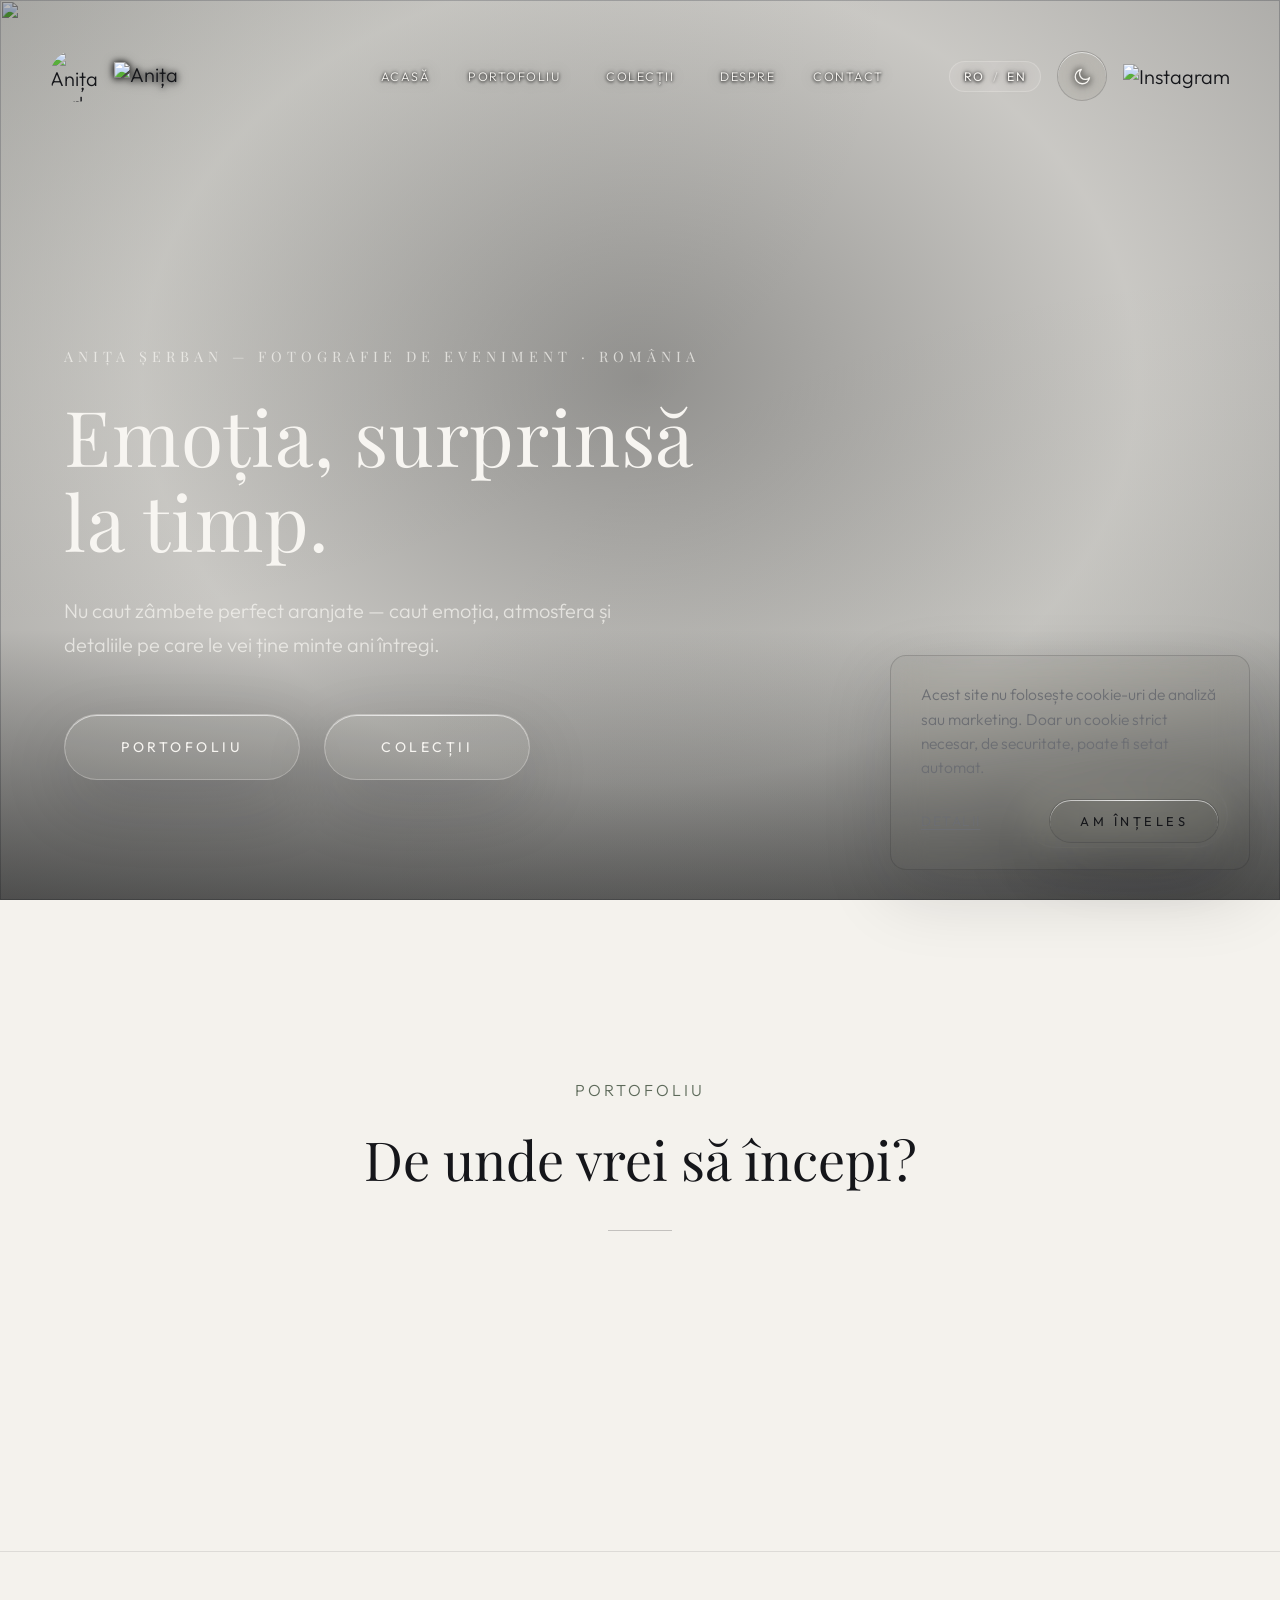
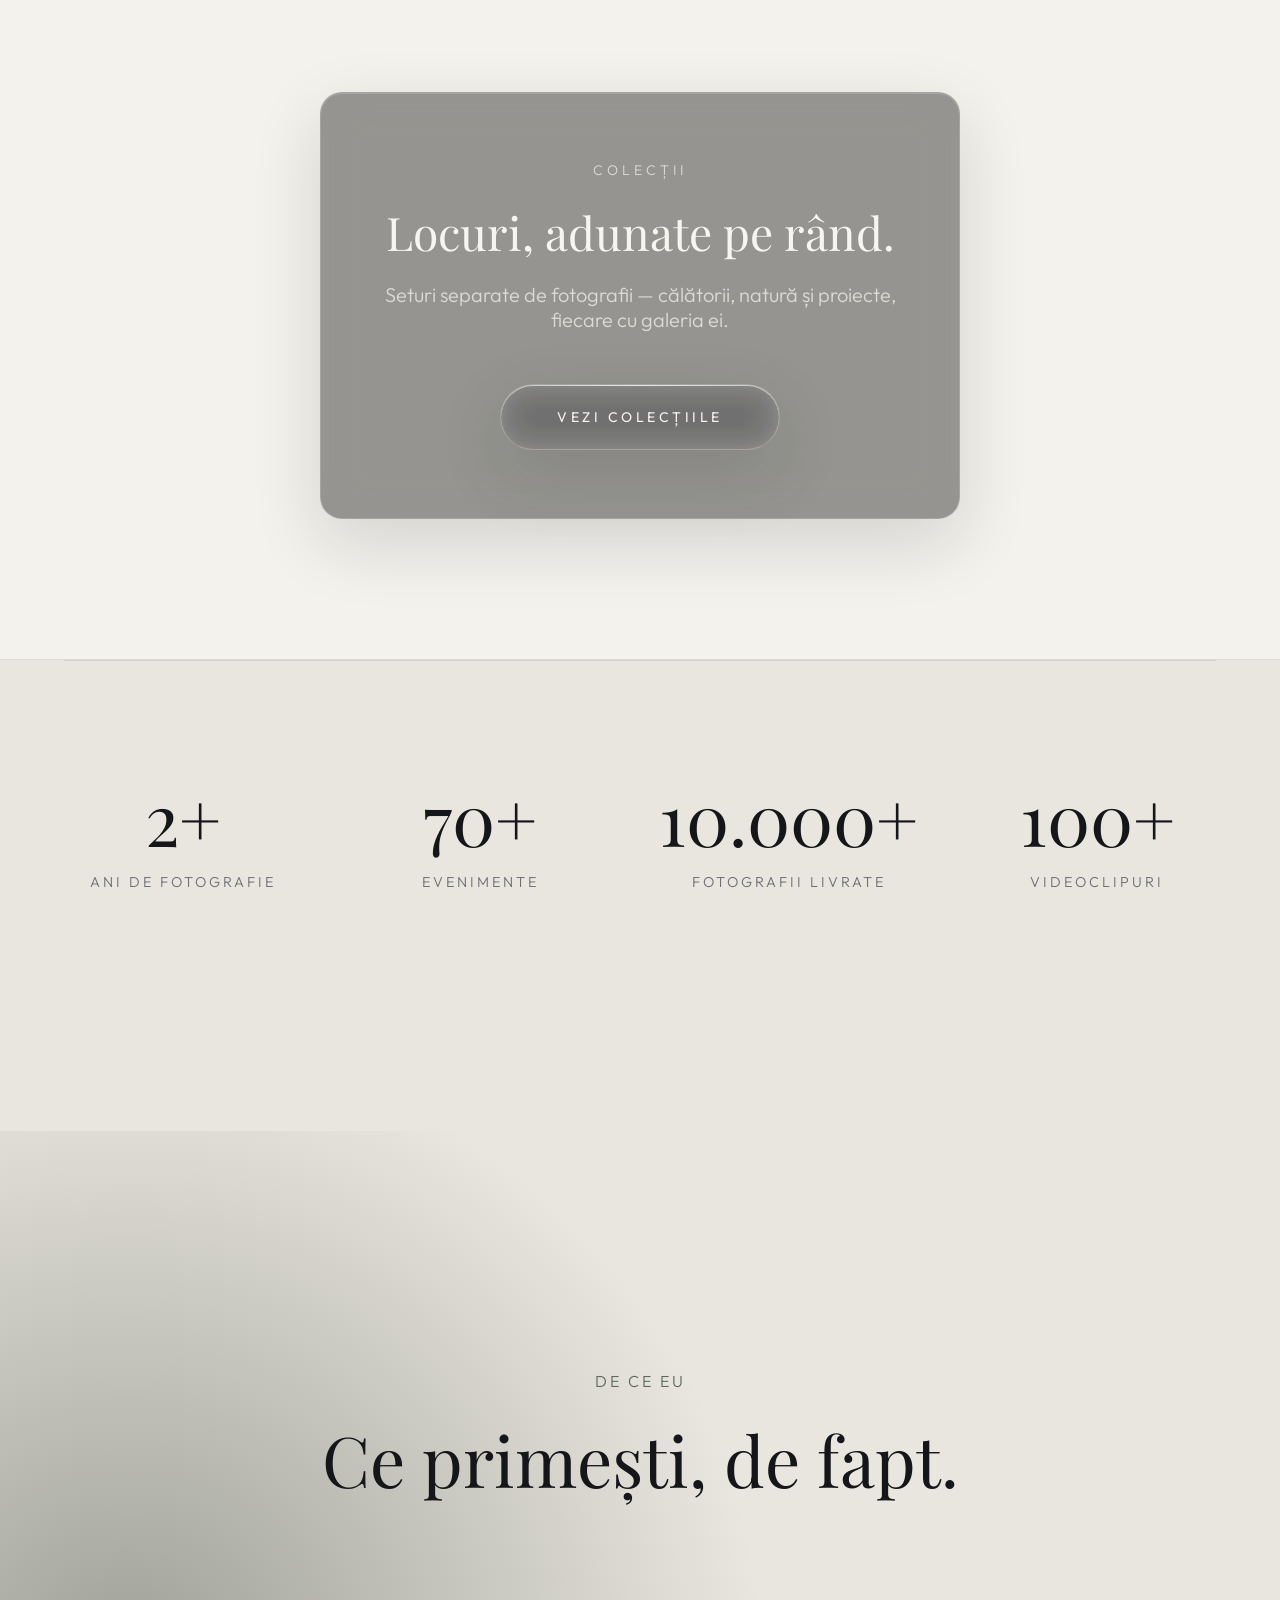
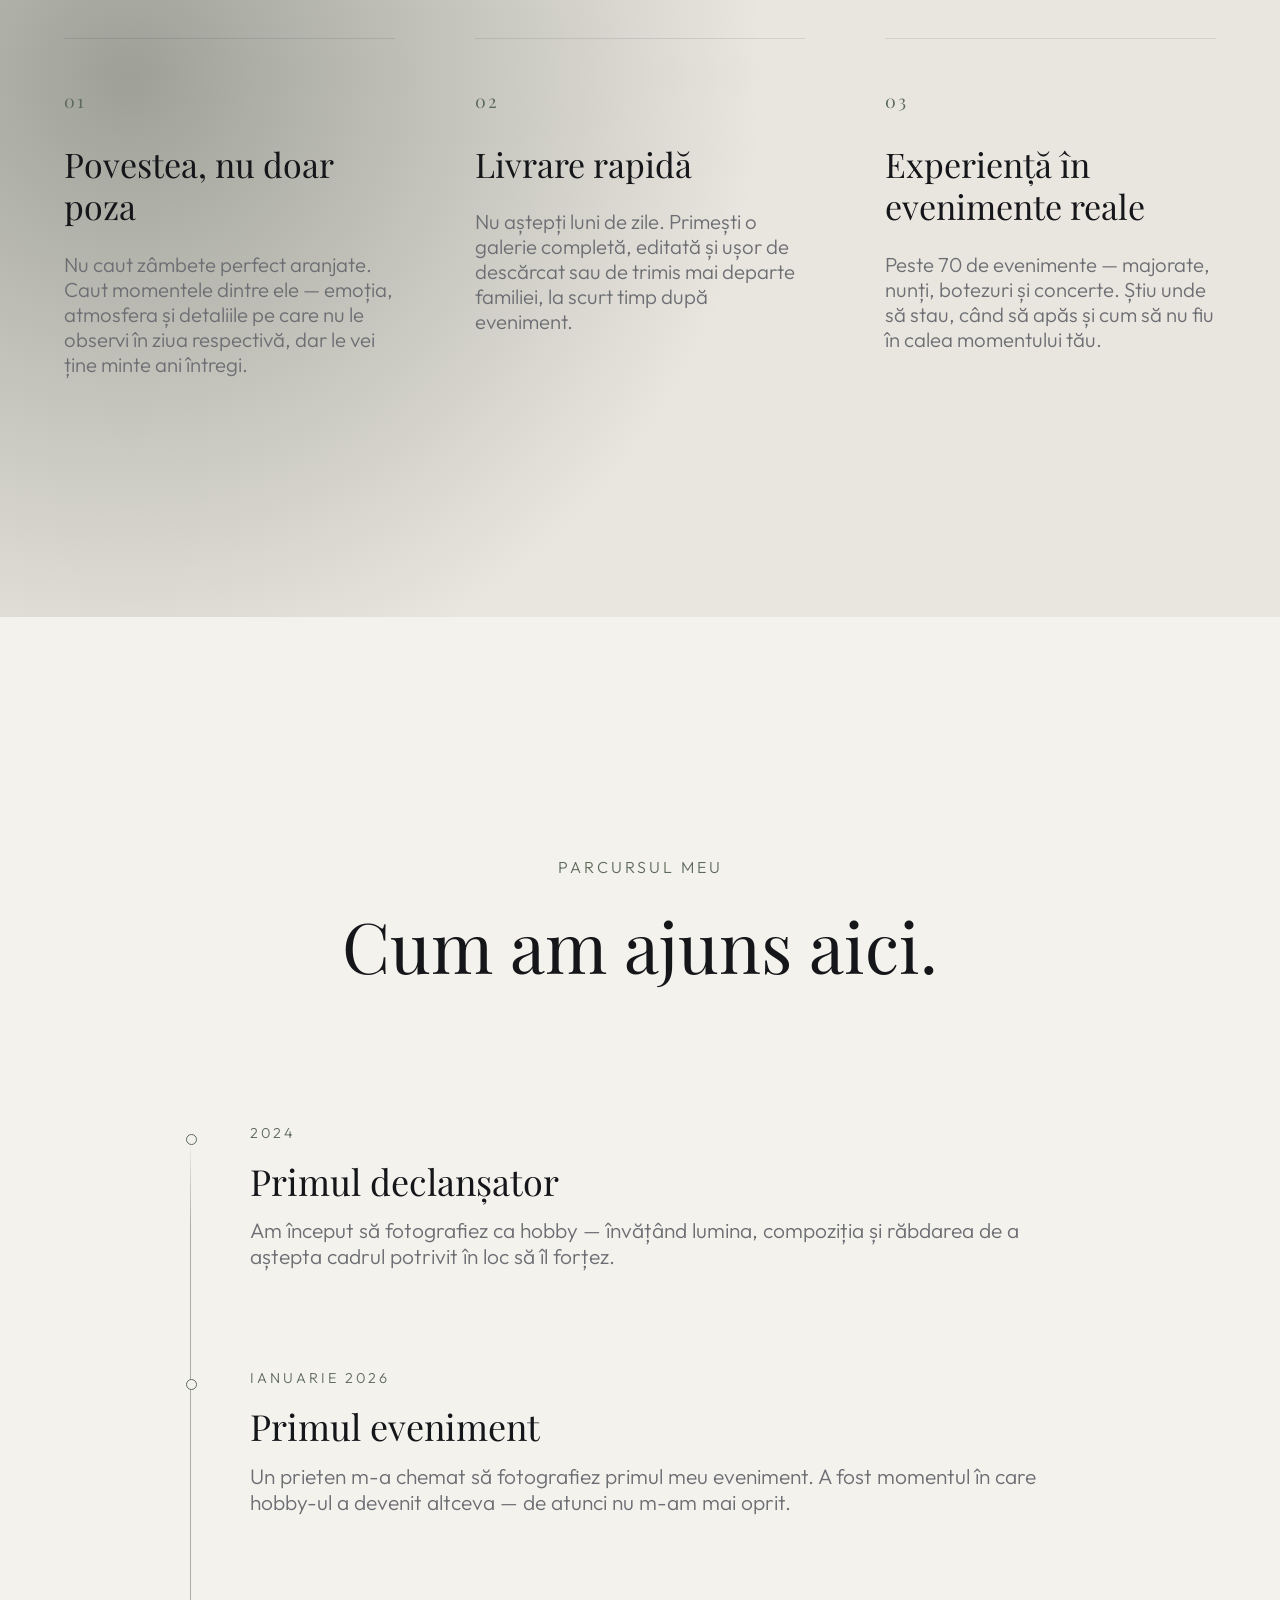
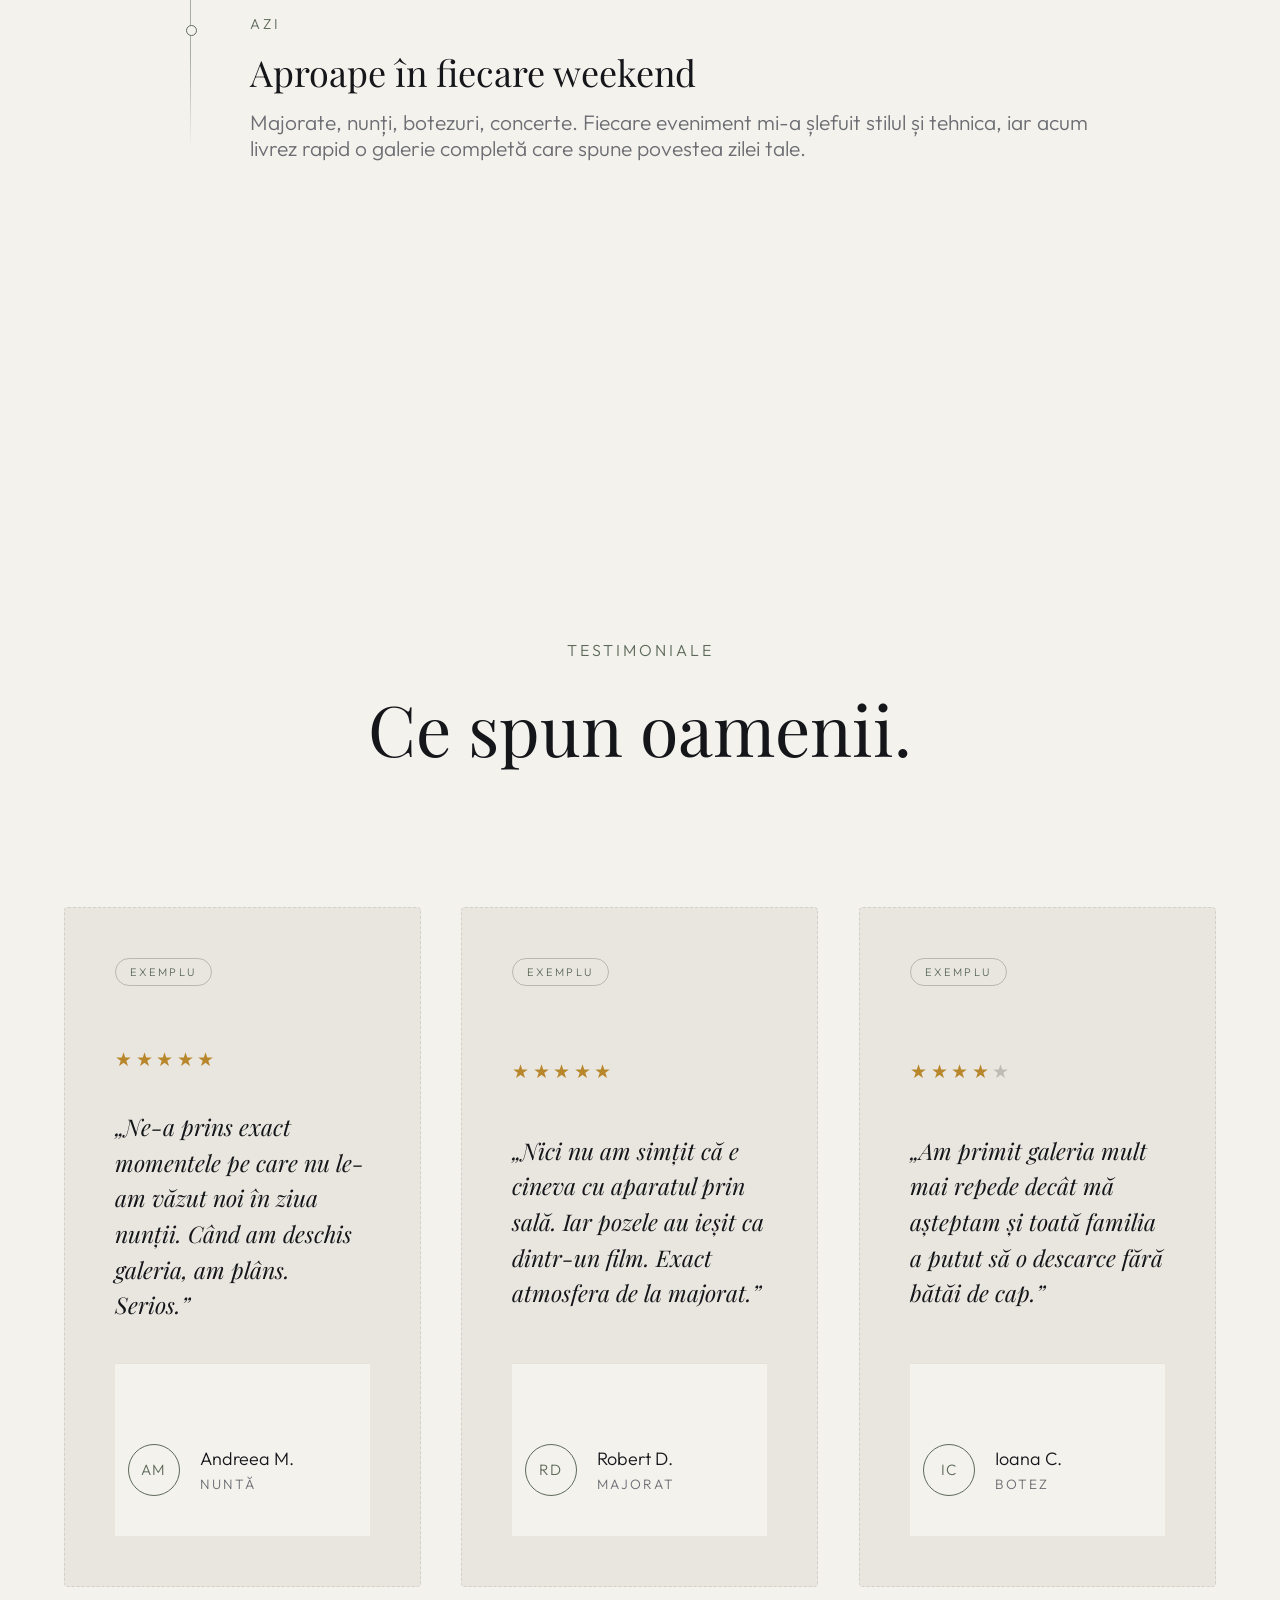
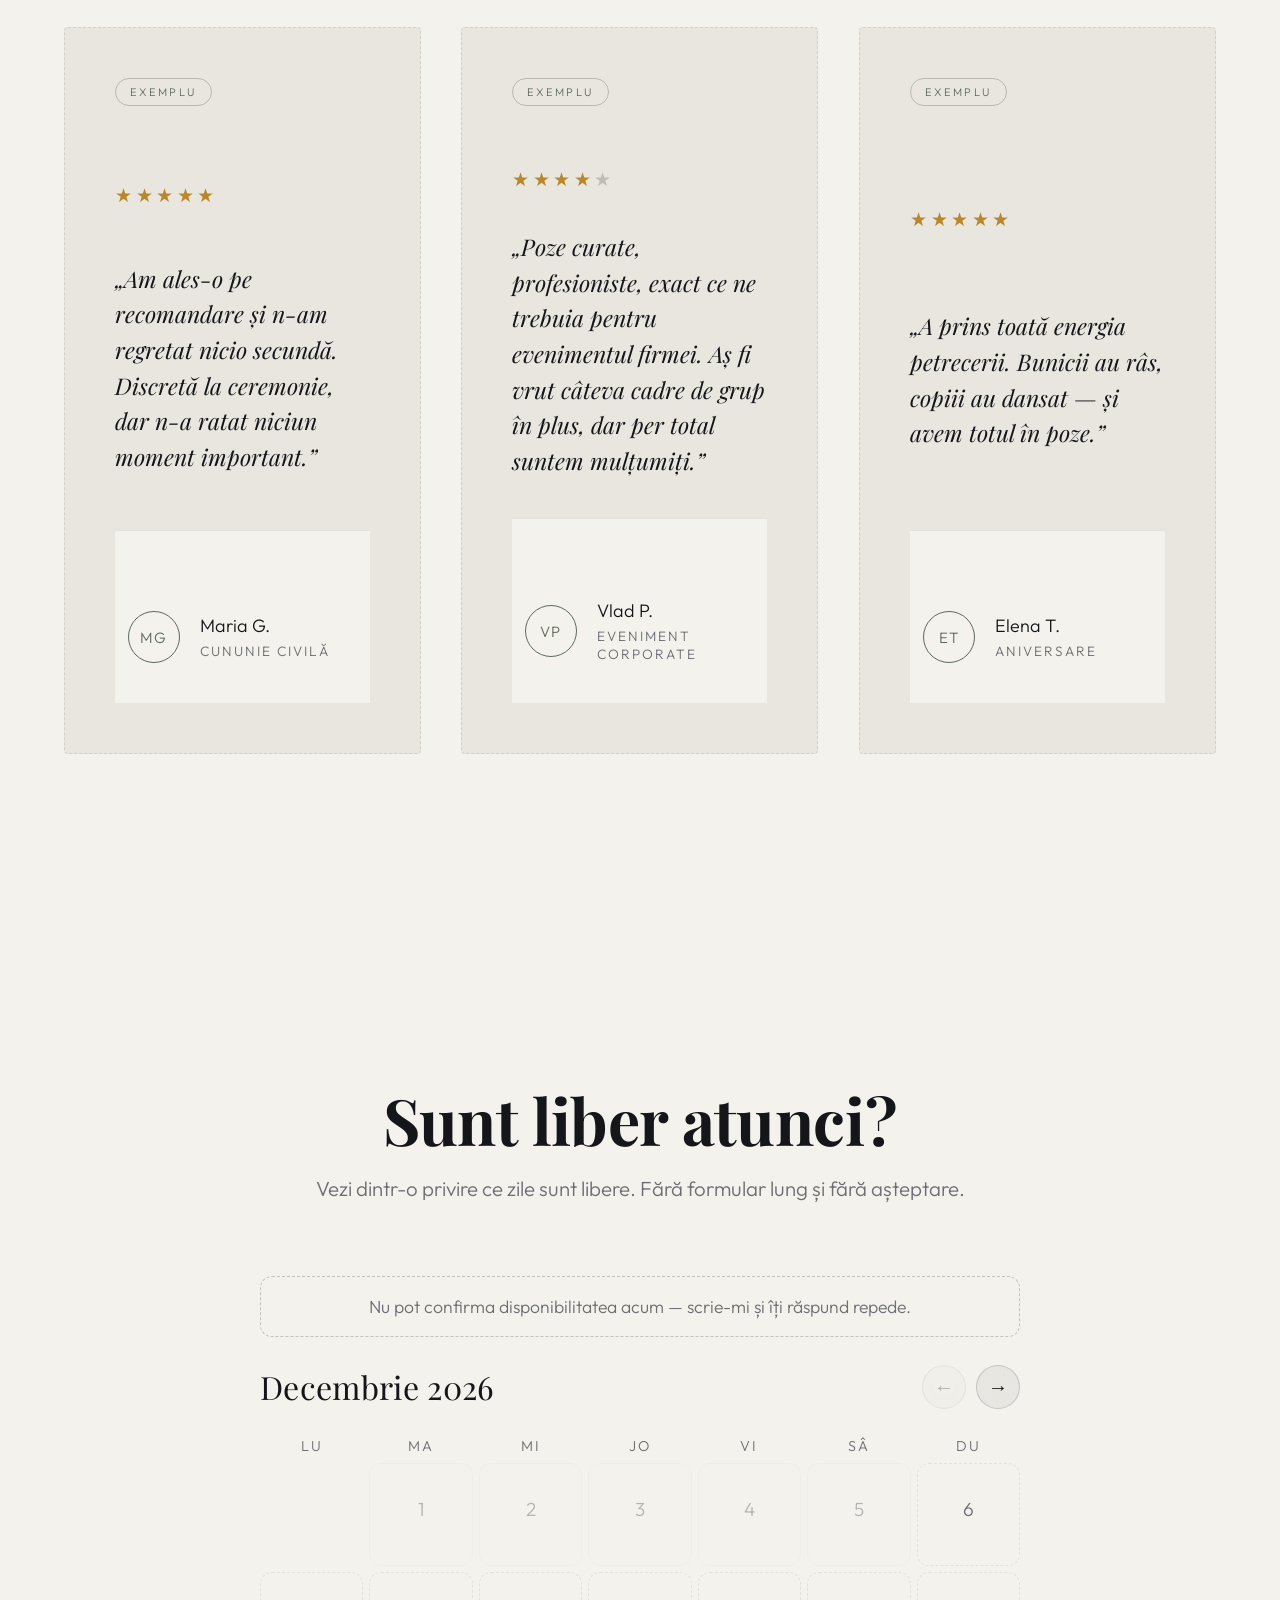
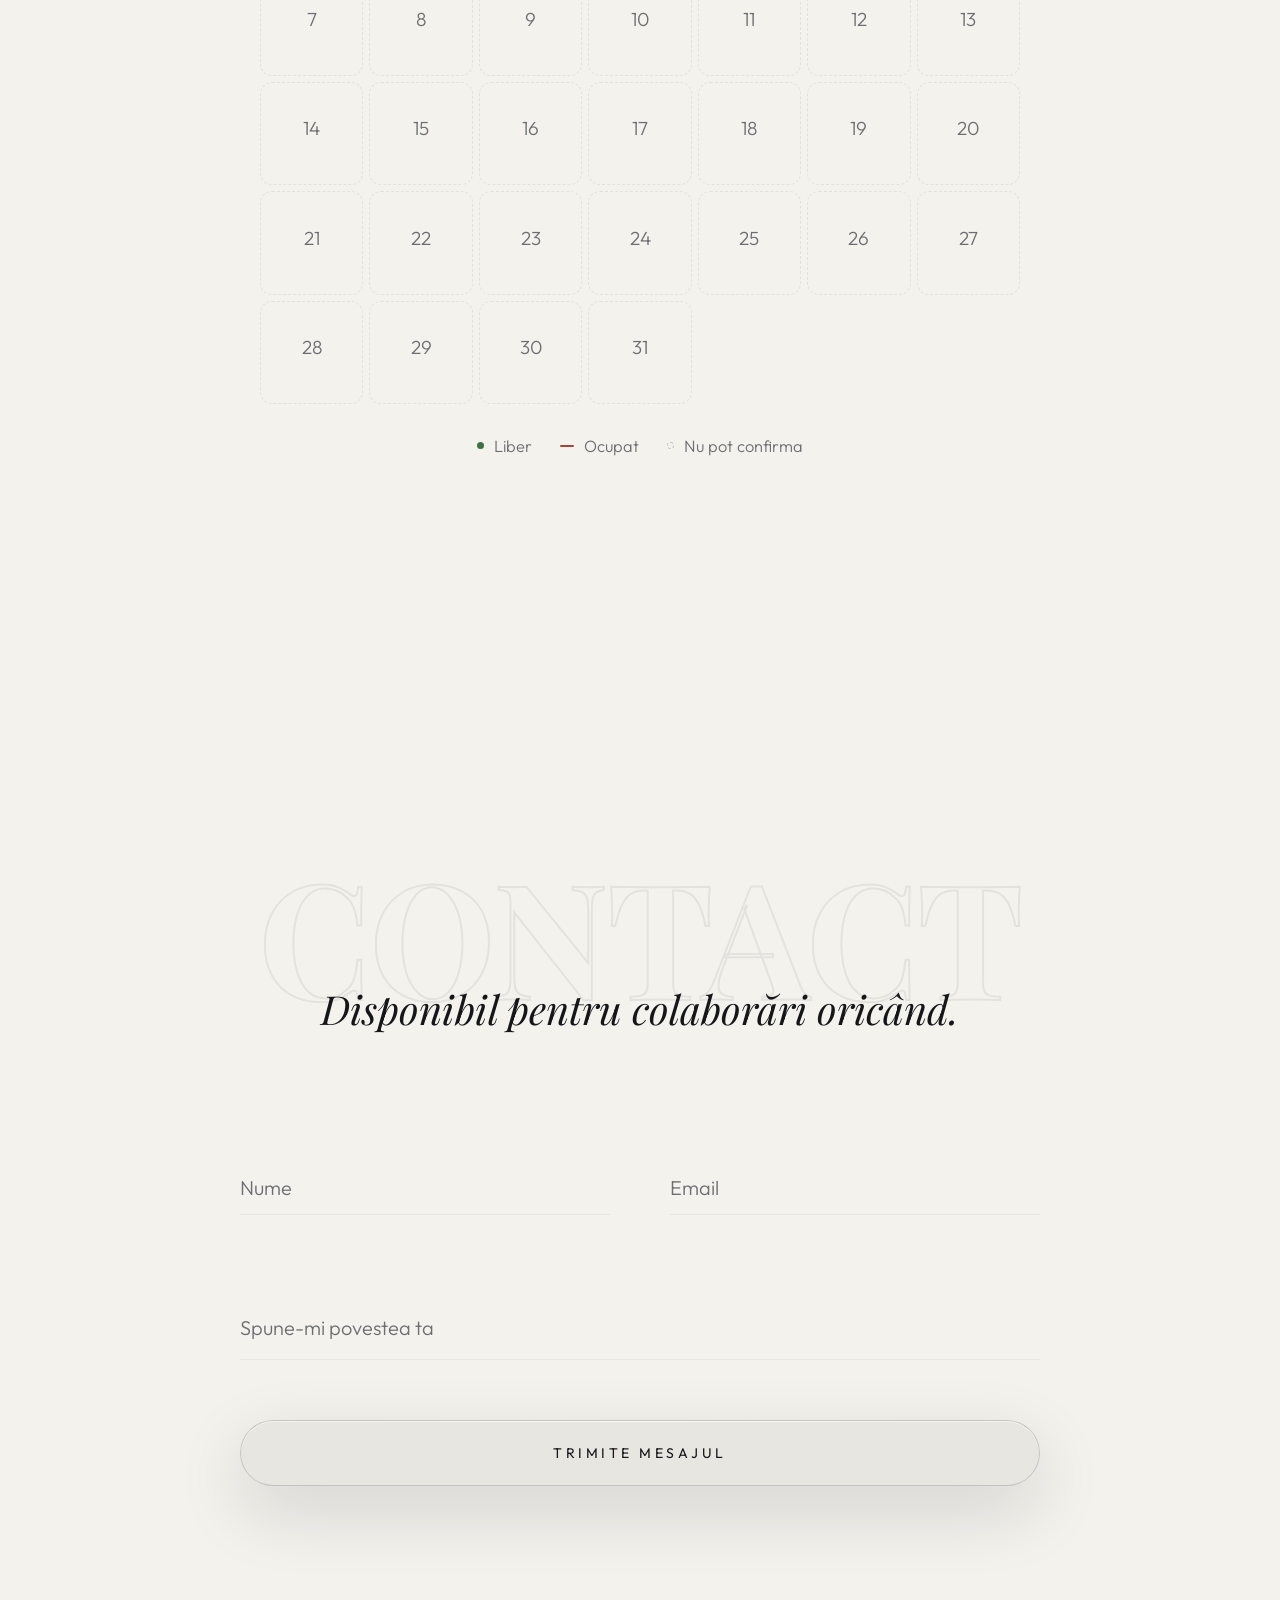
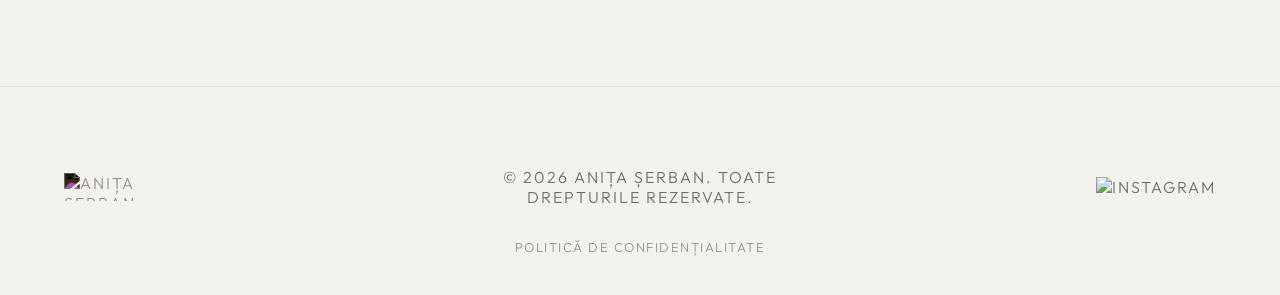
==== commit e4b8e98c: "Verificatorul de disponibilitate arata contact@serban-photo.com Co-Authored-By: Claude Opus 5 <norep" ====
--- a/index.html
+++ b/index.html
@@ -525,7 +525,7 @@
     </div>
 
     <script src="/i18n.js?v=28" defer></script>
-    <script src="/availability.js?v=6" defer></script>
+    <script src="/availability.js?v=7" defer></script>
     <script src="/script.js?v=56" defer></script>
 </body>
 
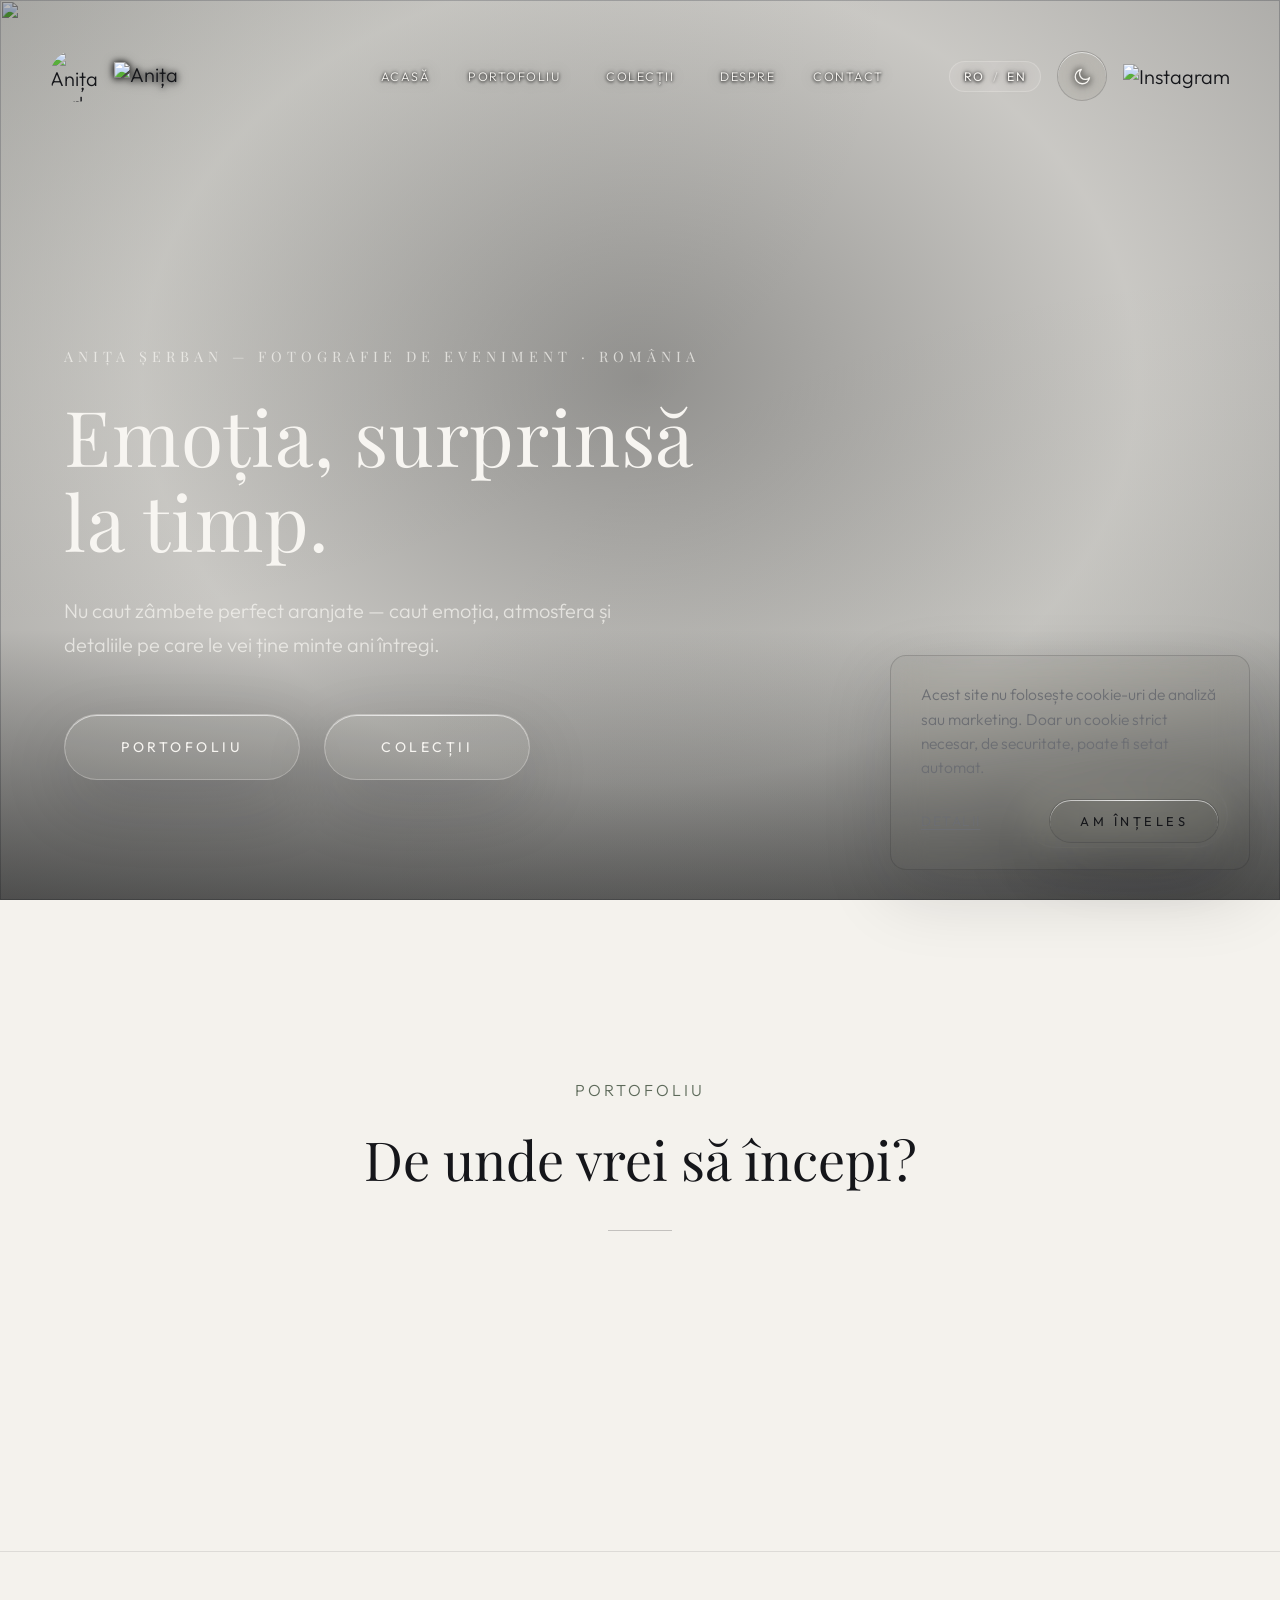
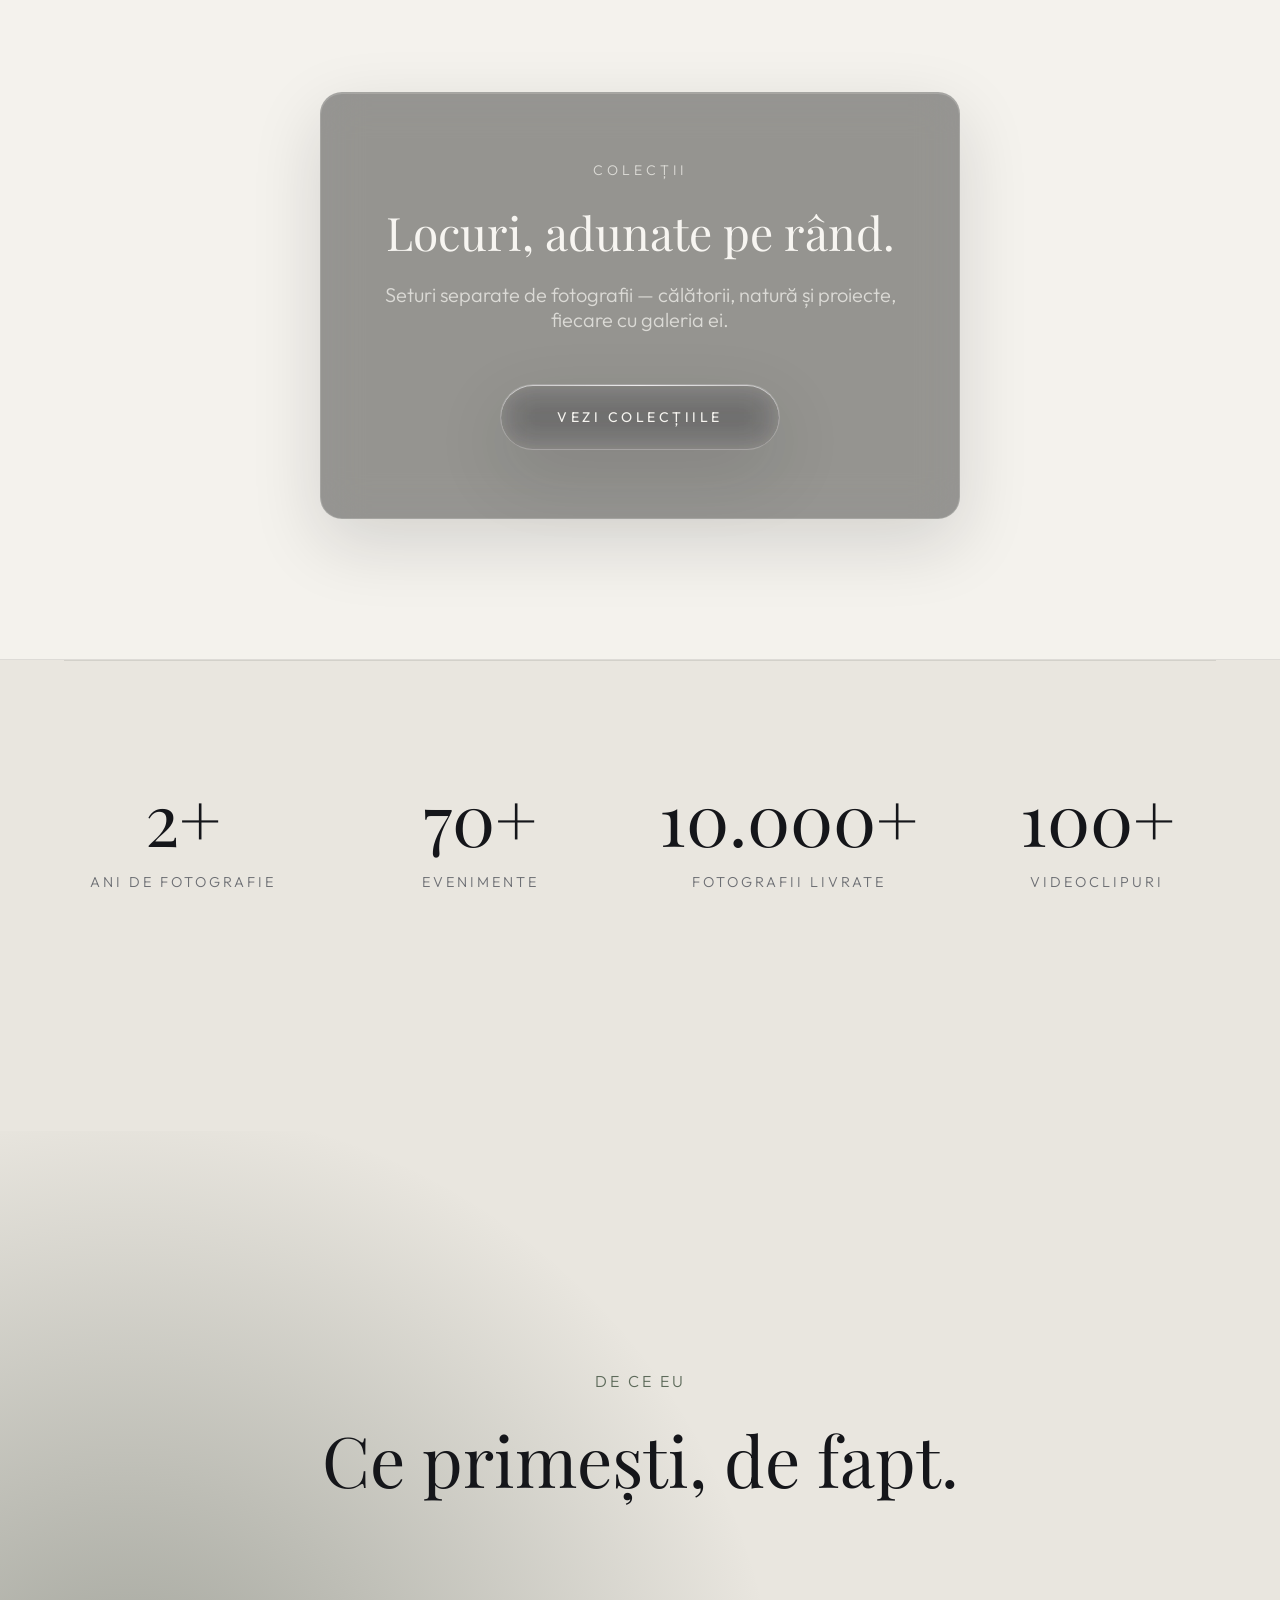
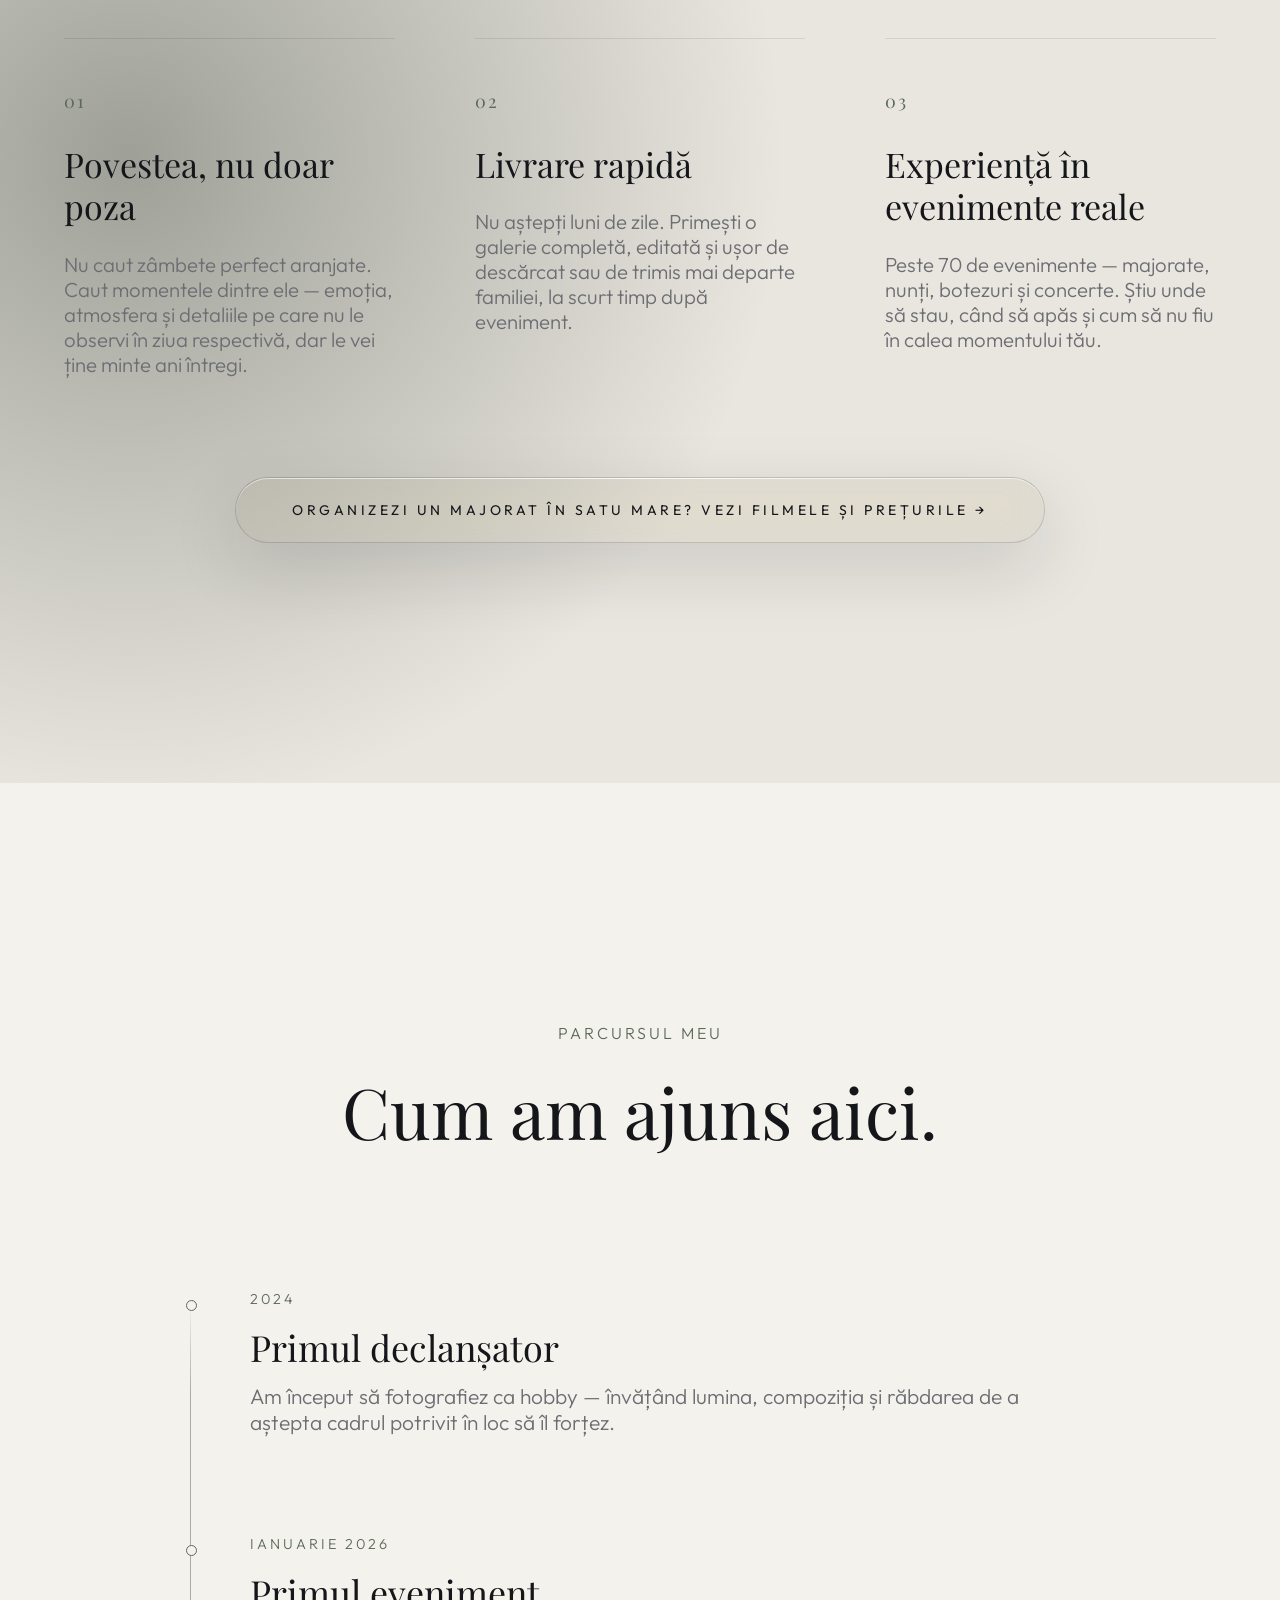
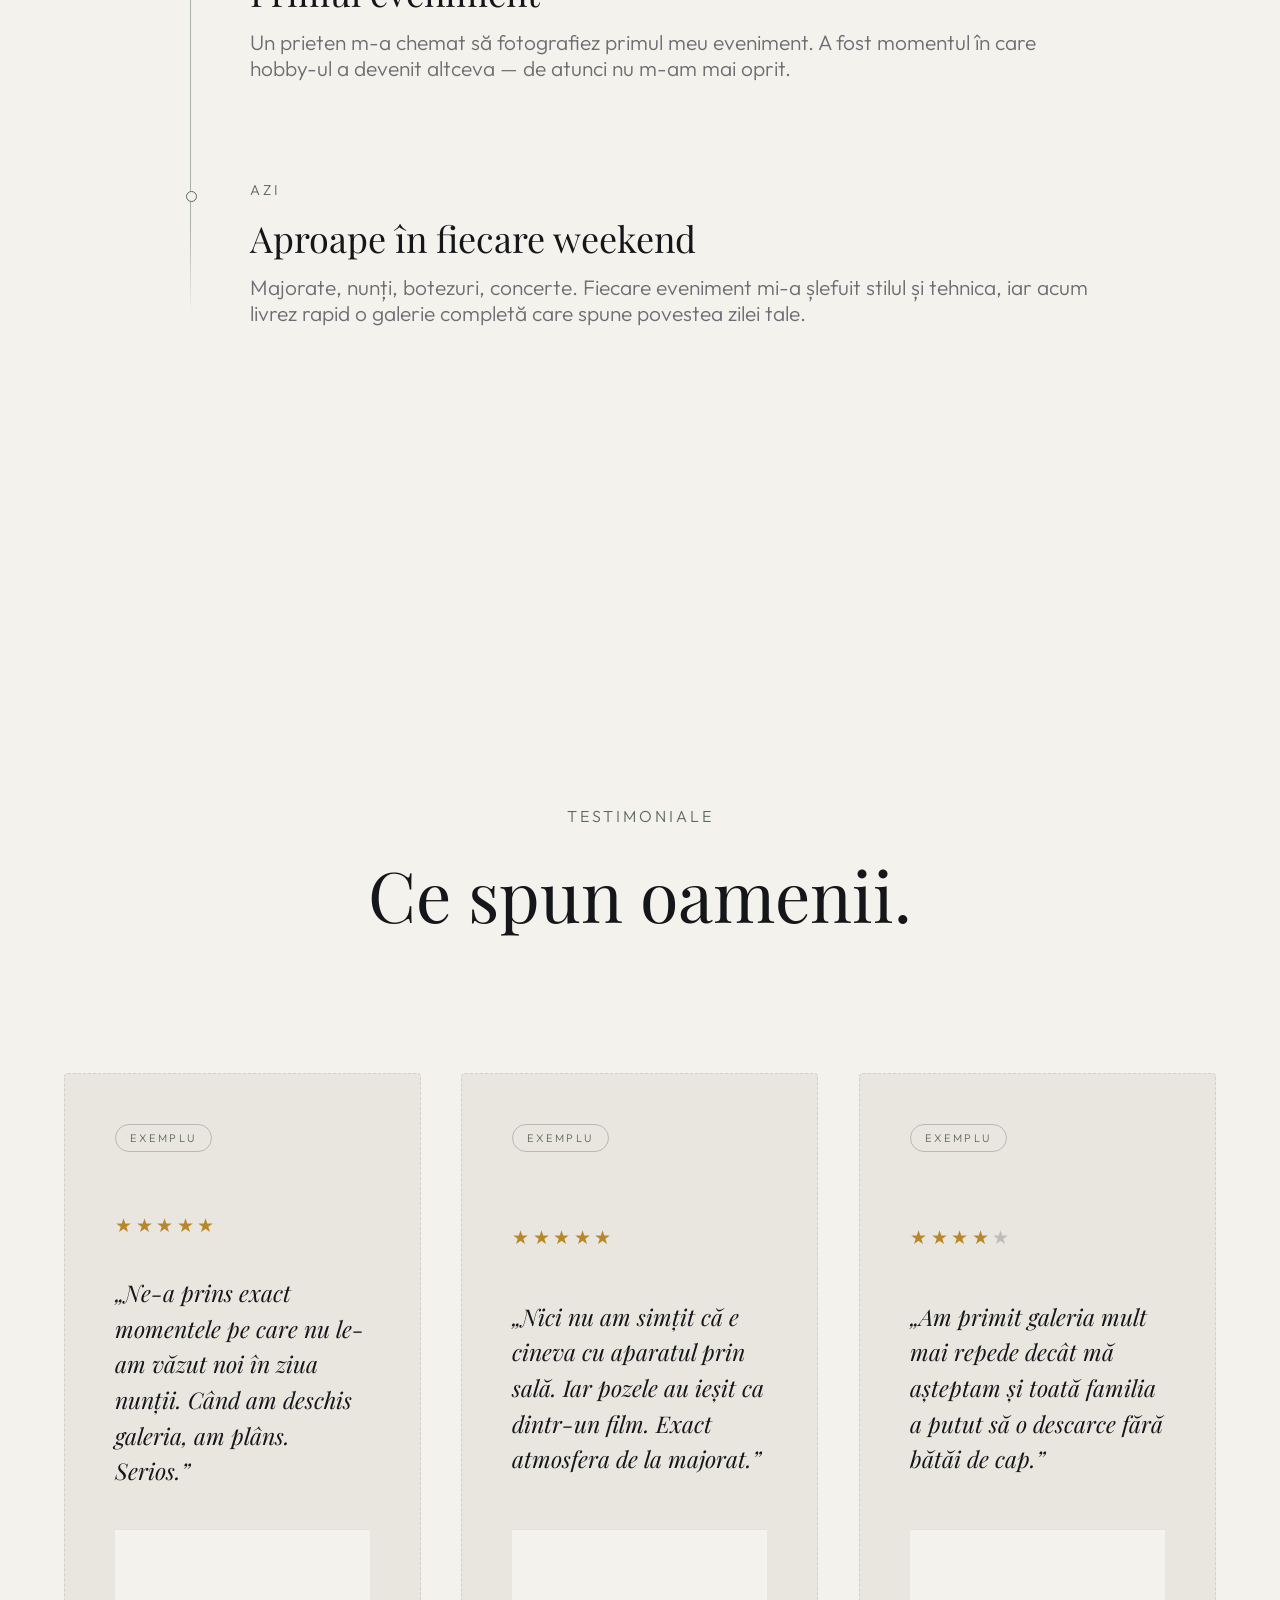
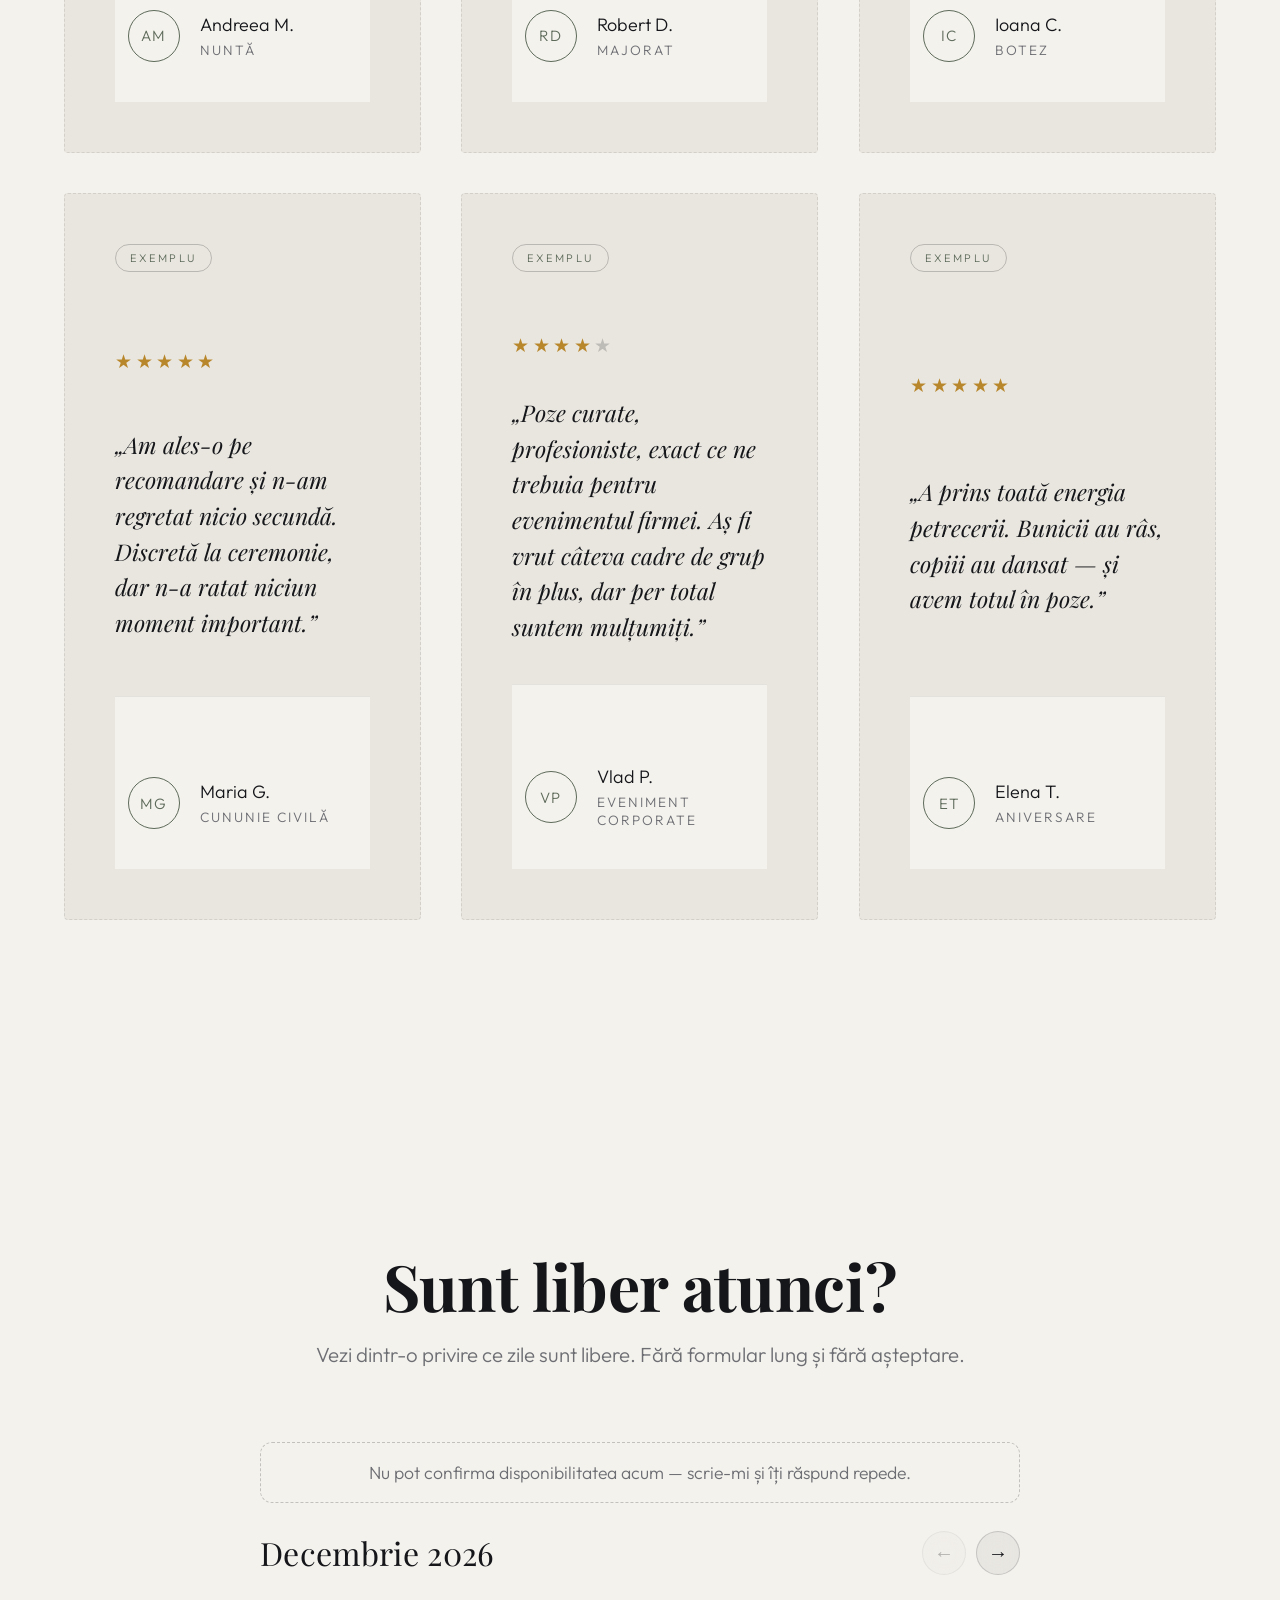
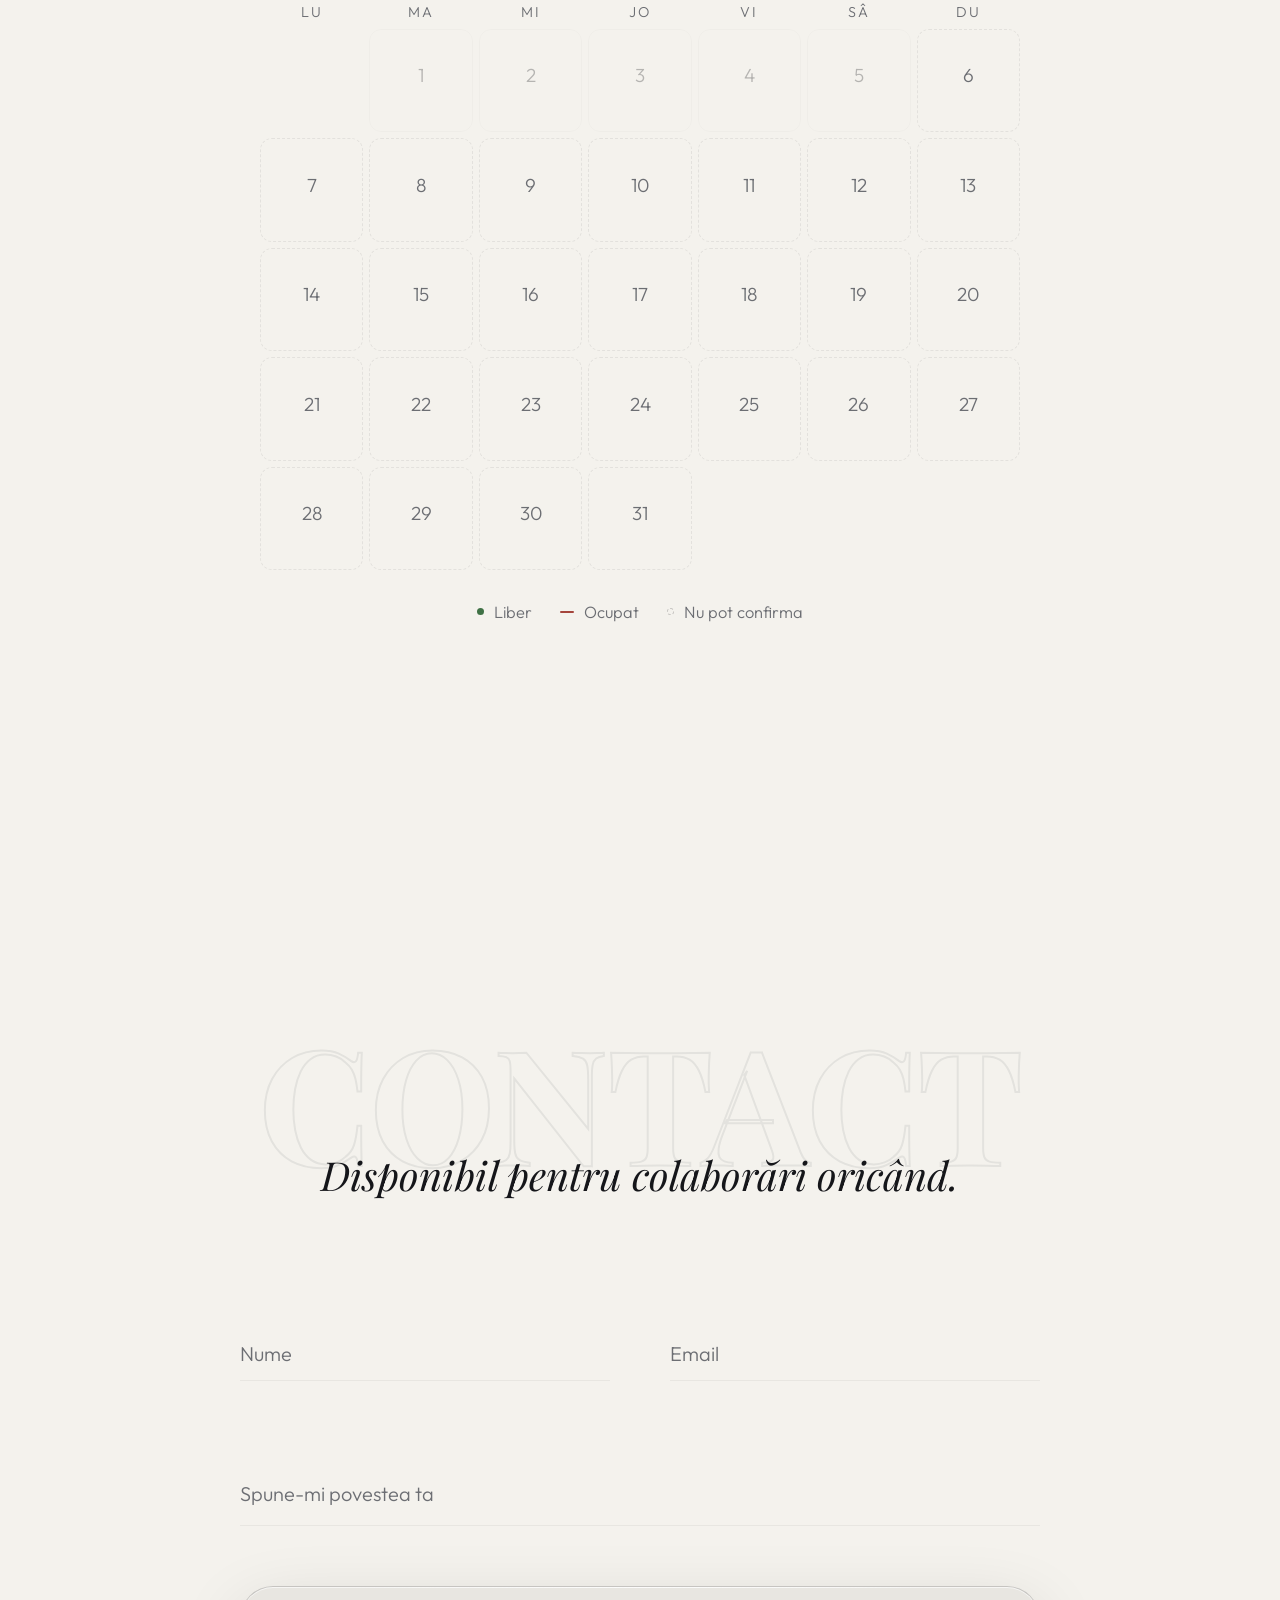
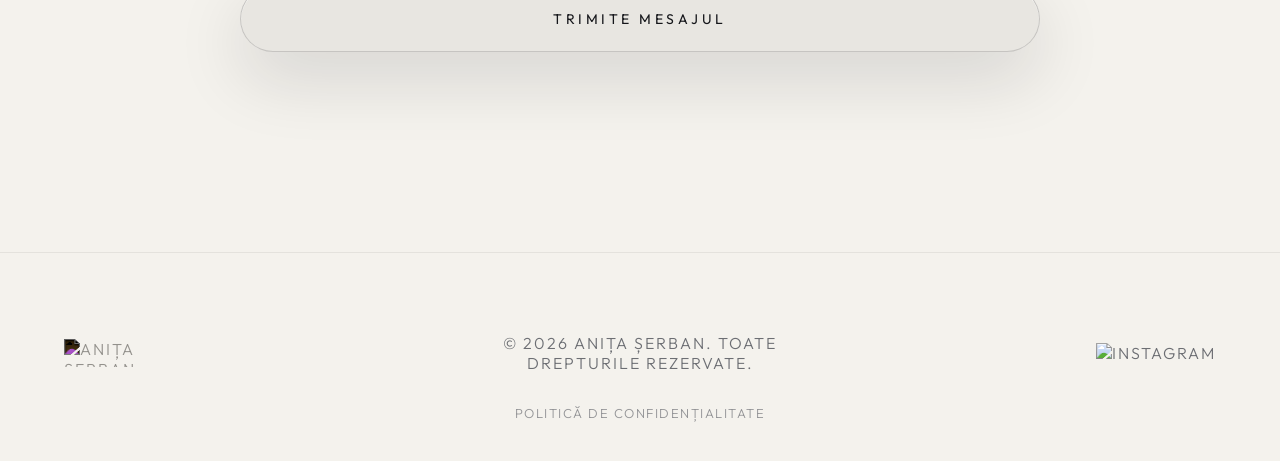
==== commit 08139329: "Pagina noua: Fotograf majorat Satu Mare Pagina statica /majorat-satu-mare.html (doar RO): cele 5 fil" ====
--- a/index.html
+++ b/index.html
@@ -293,6 +293,11 @@
                             unde să stau, când să apăs și cum să nu fiu în calea momentului tău.</p>
                     </div>
                 </div>
+                <!-- Link spre pagina de majorate (2026-09-27) — pagina e doar in romana,
+                     deci href absolut: build_en.js nu il rescrie spre /en/. -->
+                <p class="fade-in" style="text-align:center;margin-top:5rem">
+                    <a href="/majorat-satu-mare.html" class="glass-btn magnetic" data-i18n="why.majorat">Organizezi un majorat în Satu Mare? Vezi filmele și prețurile →</a>
+                </p>
             </div>
         </section>
 
@@ -524,7 +529,7 @@
         </div>
     </div>
 
-    <script src="/i18n.js?v=28" defer></script>
+    <script src="/i18n.js?v=30" defer></script>
     <script src="/availability.js?v=7" defer></script>
     <script src="/script.js?v=56" defer></script>
 </body>
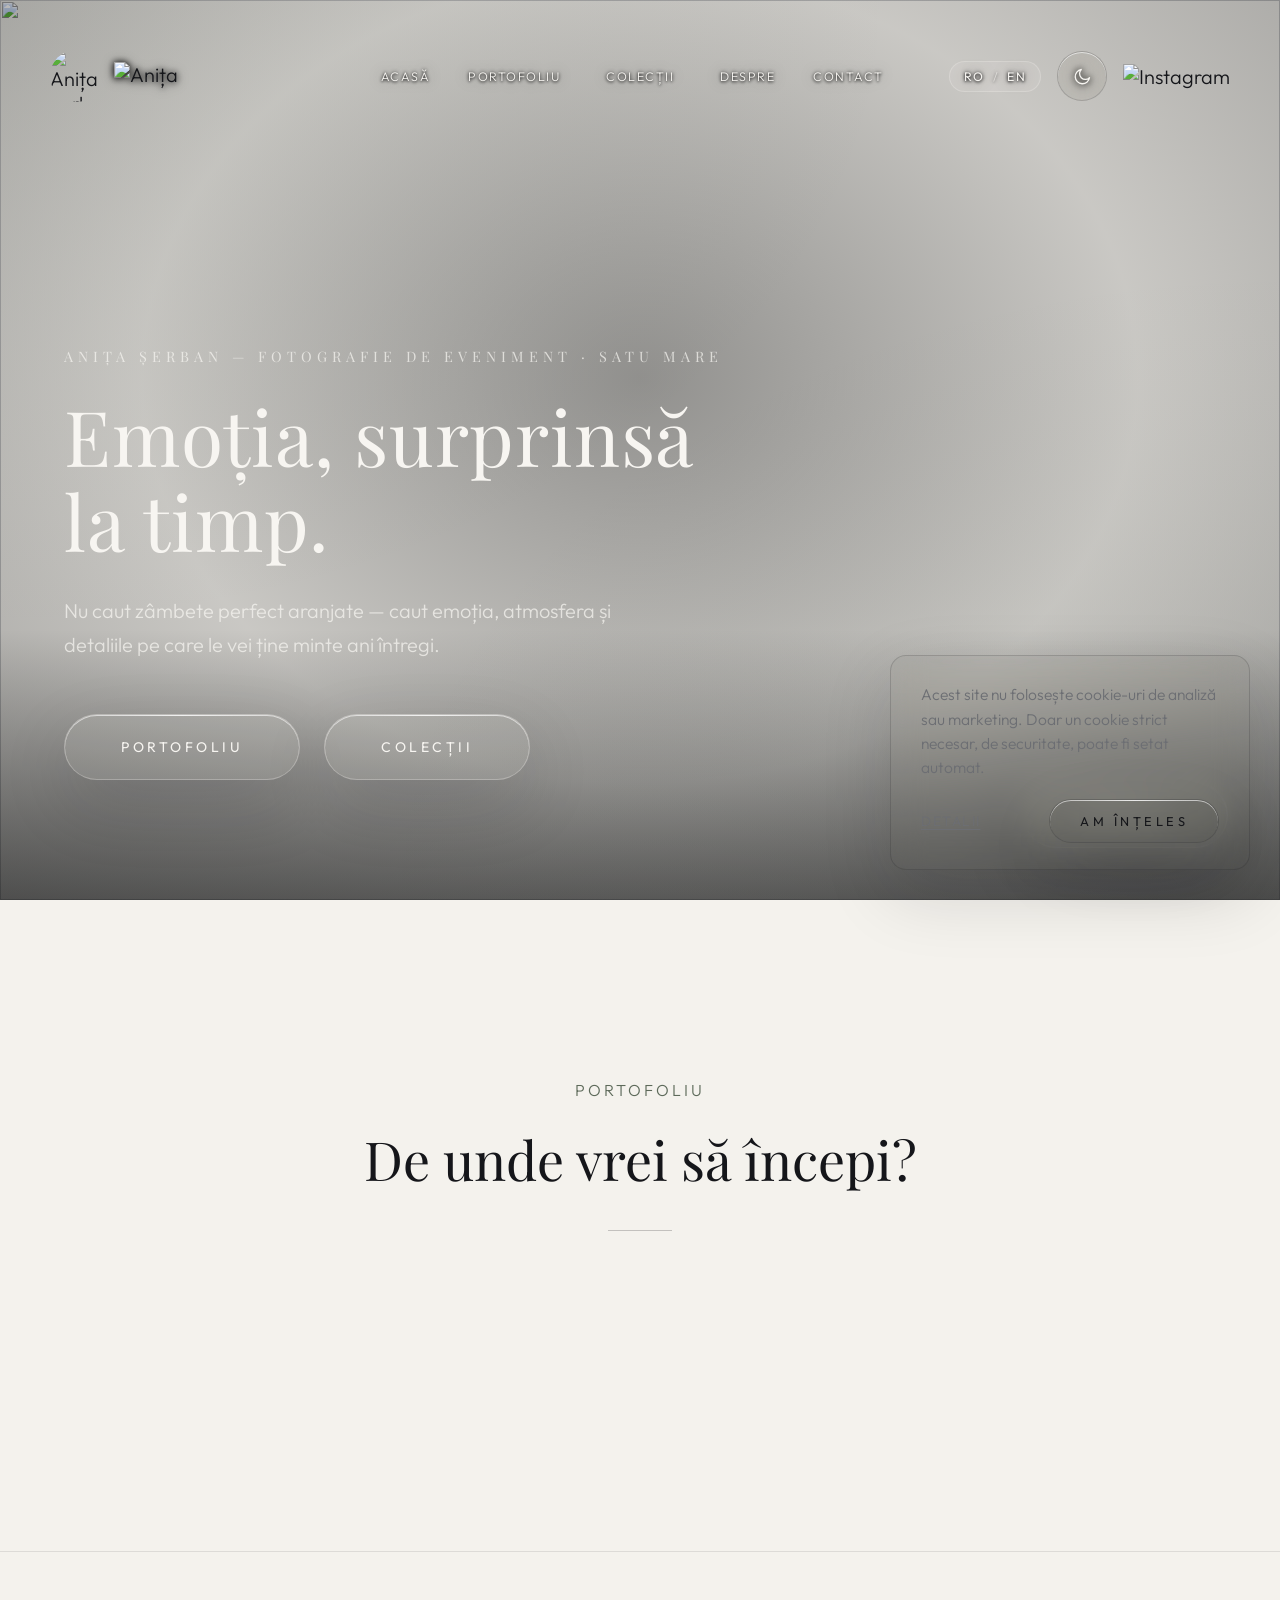
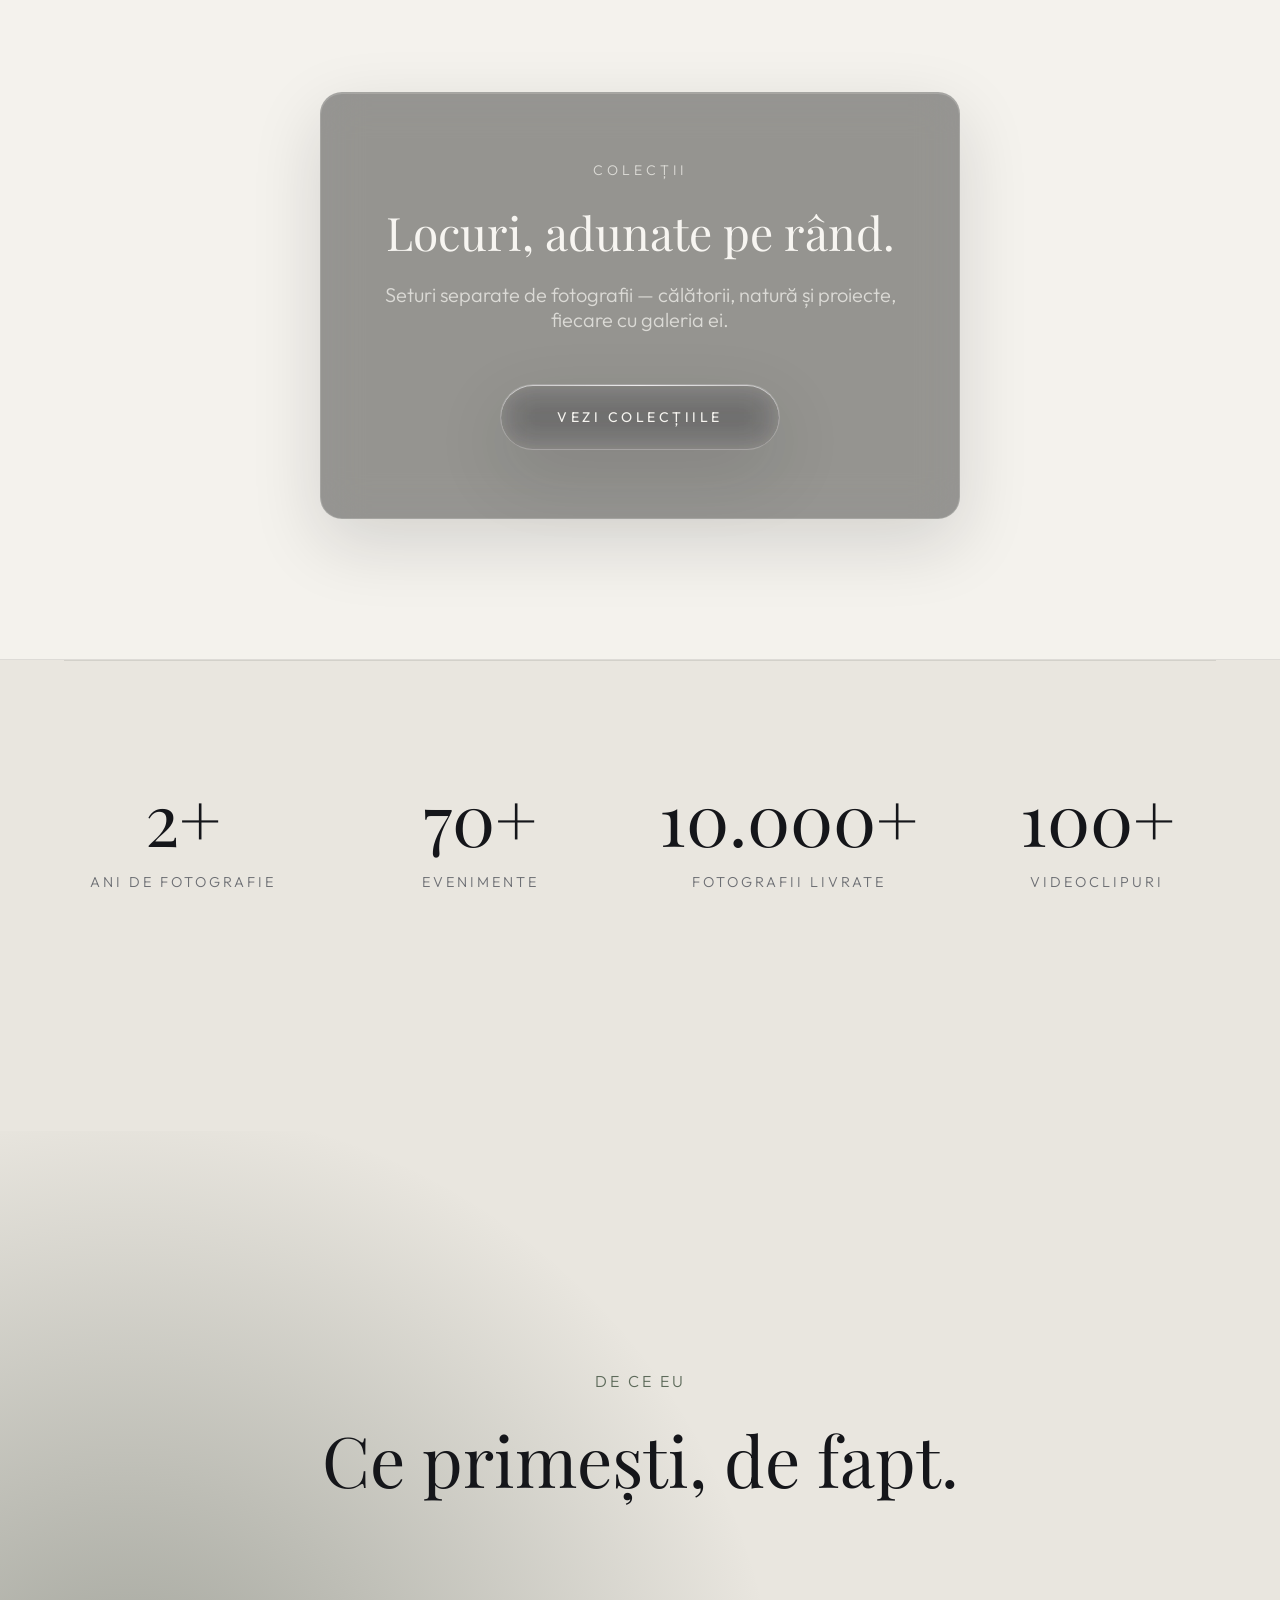
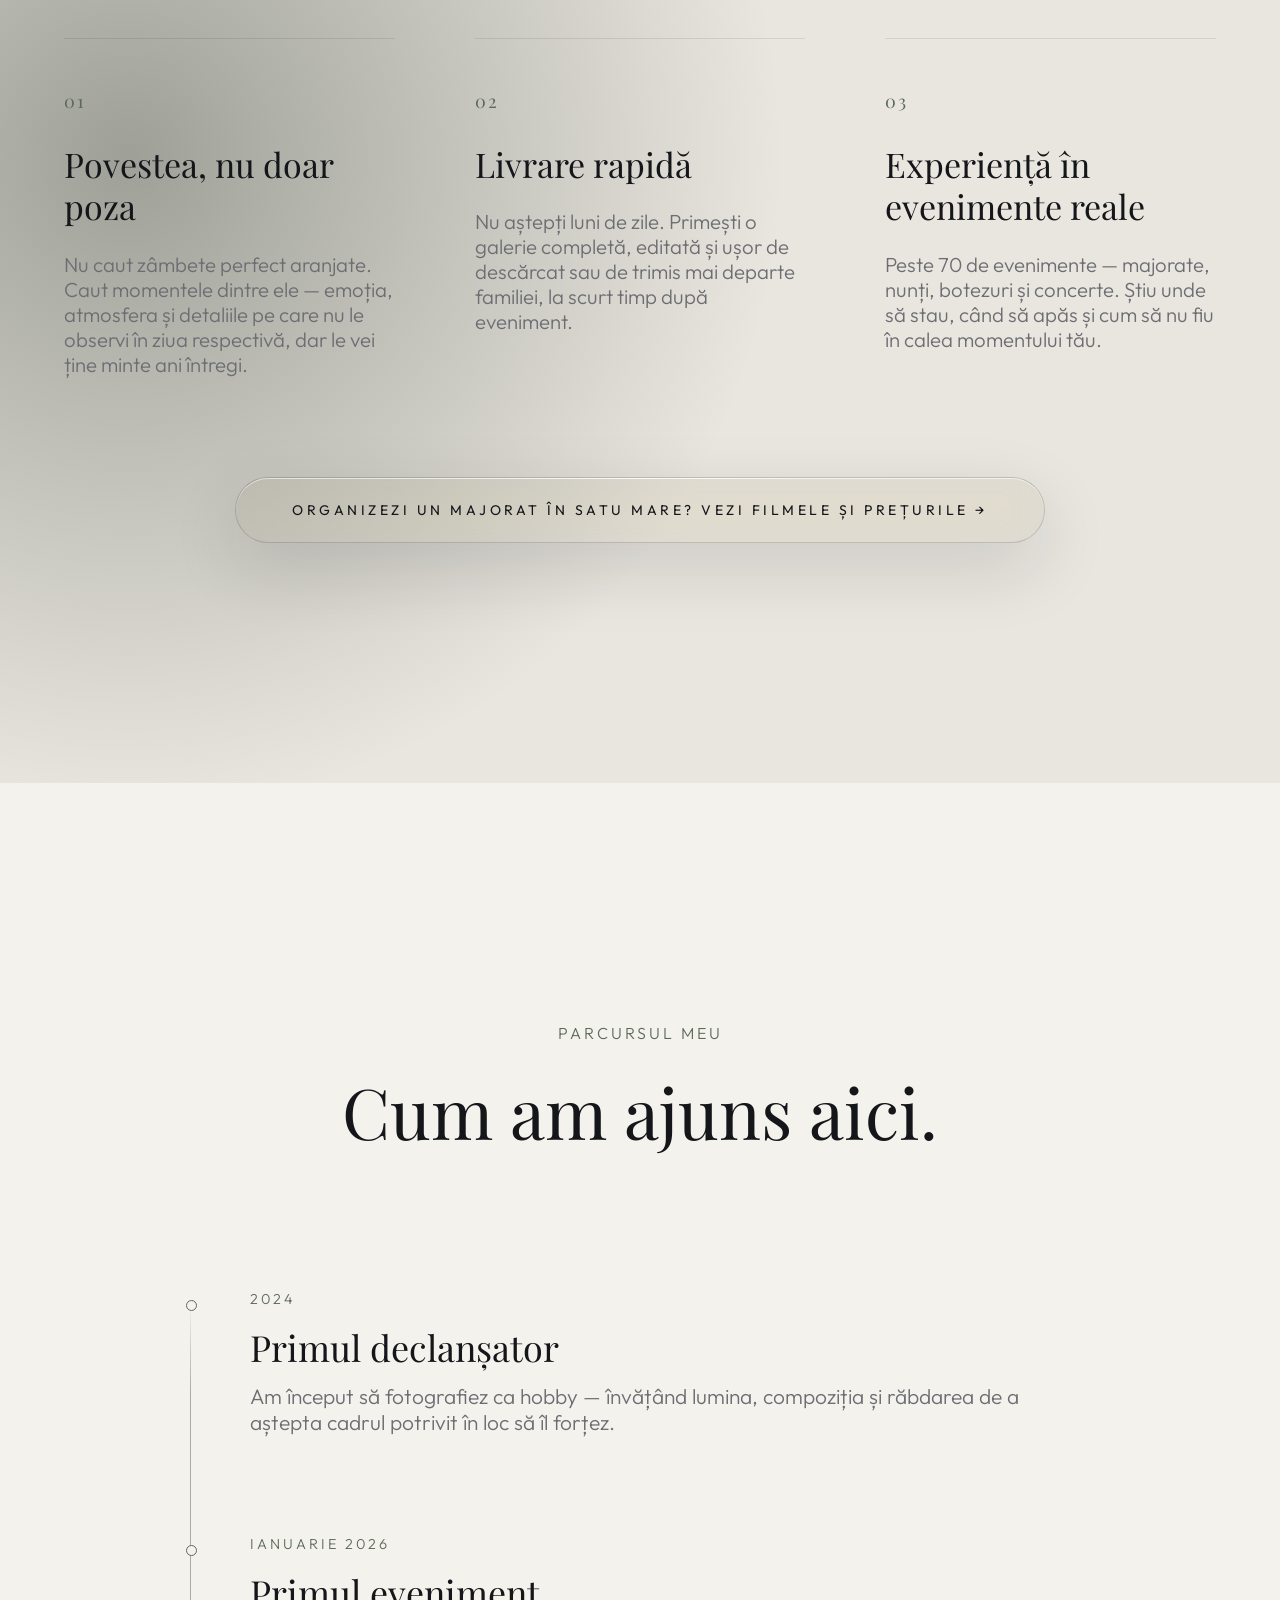
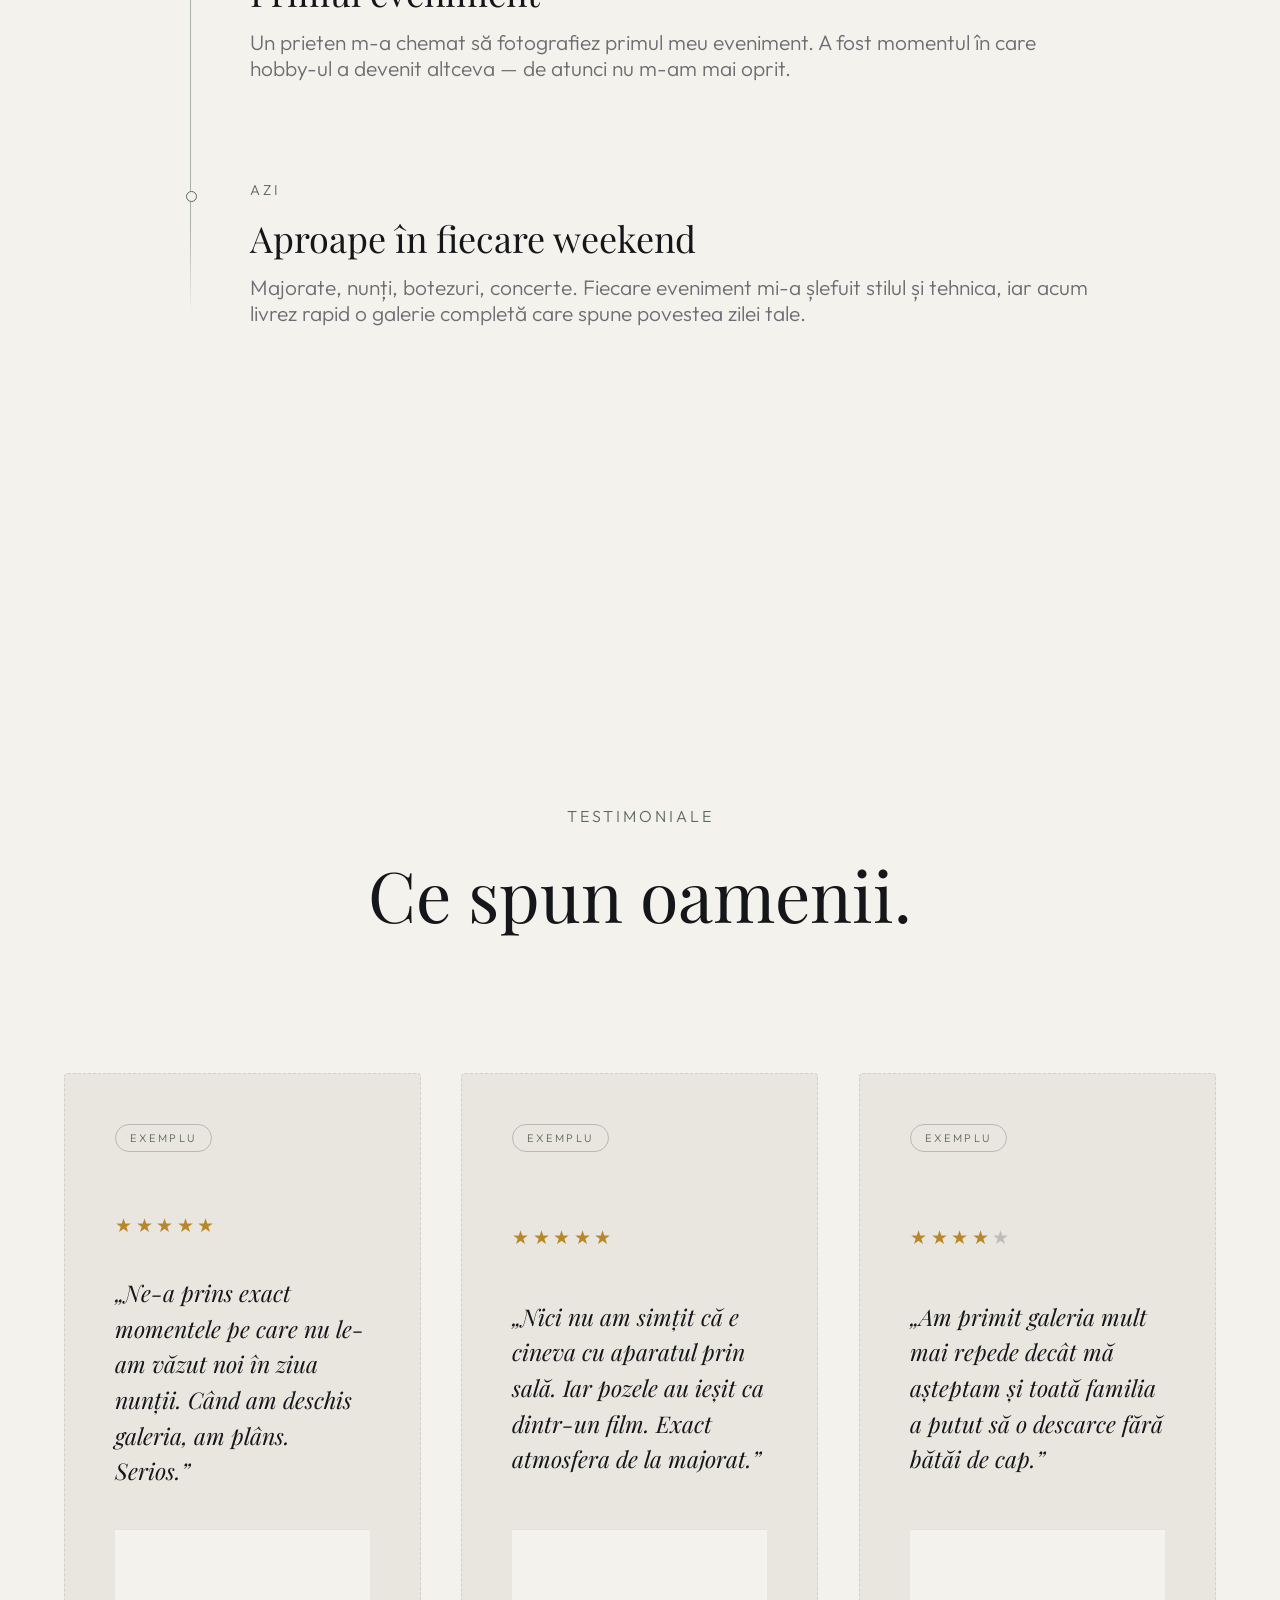
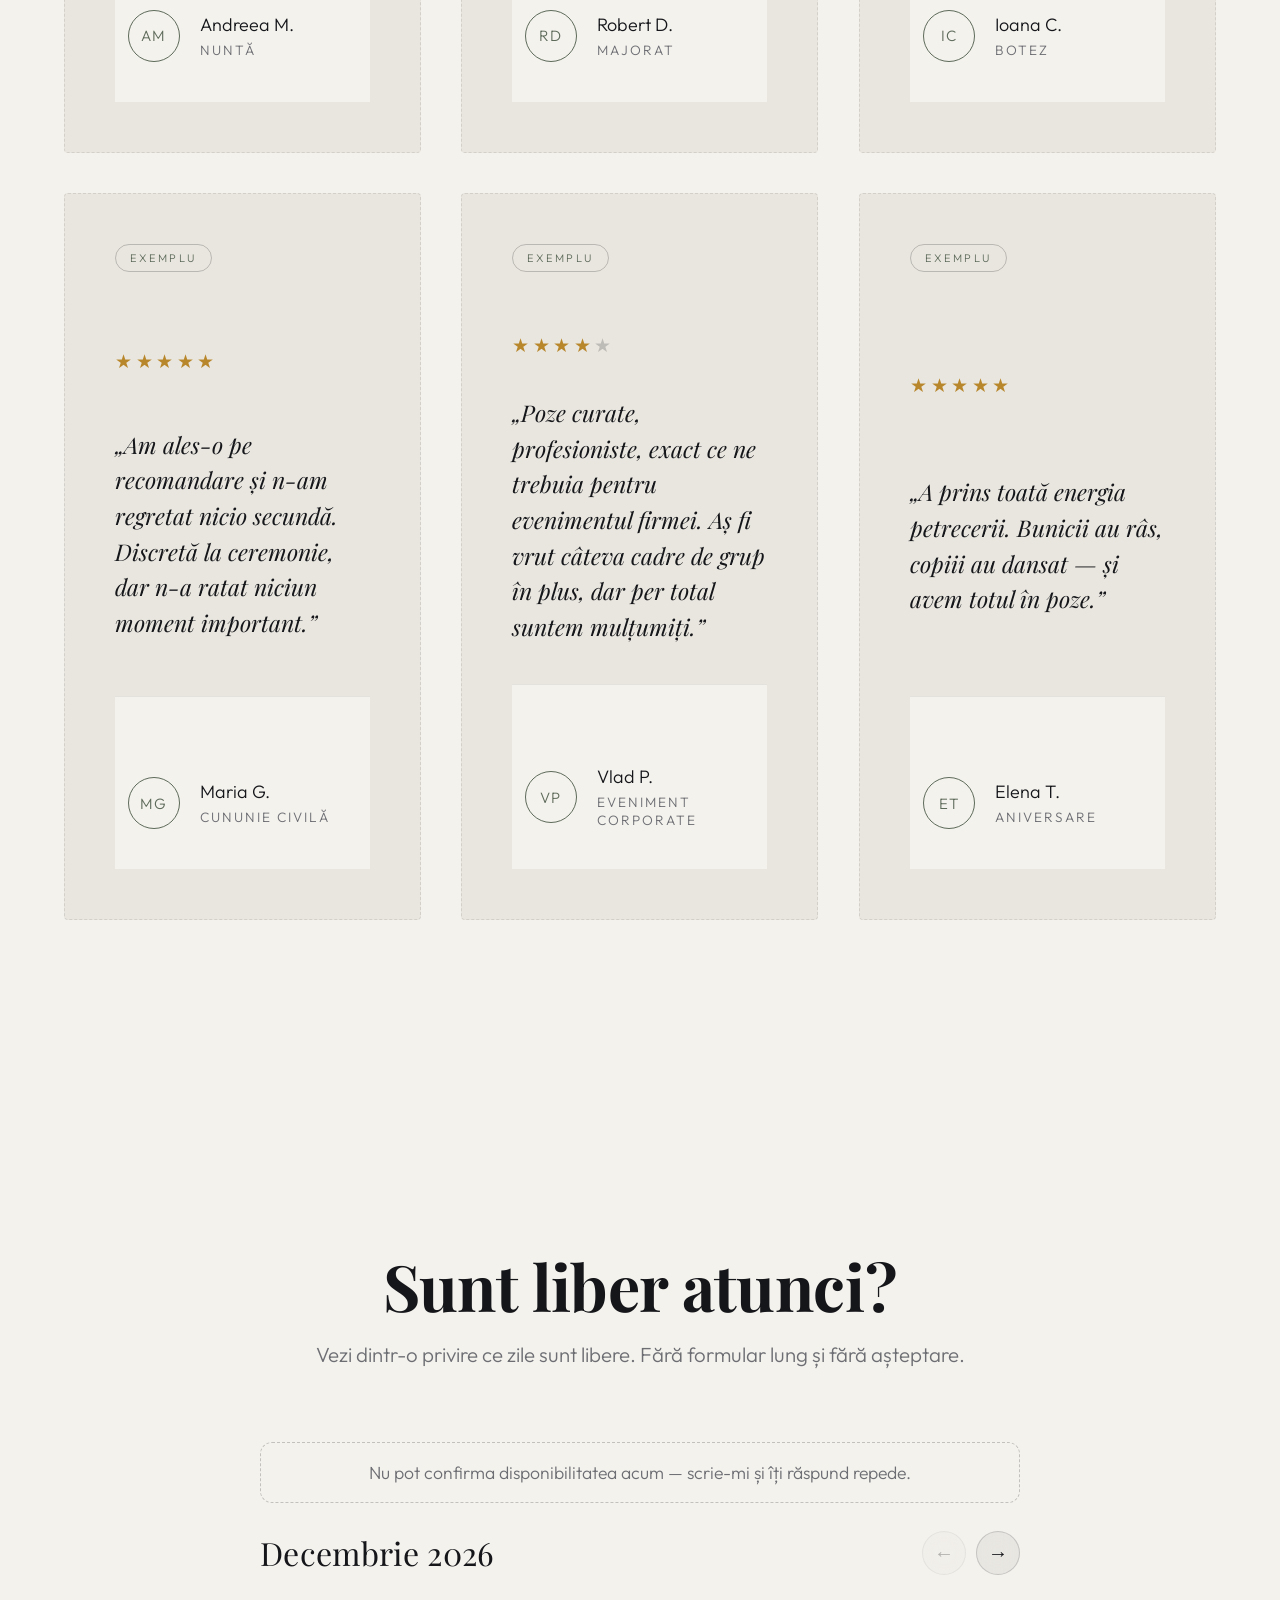
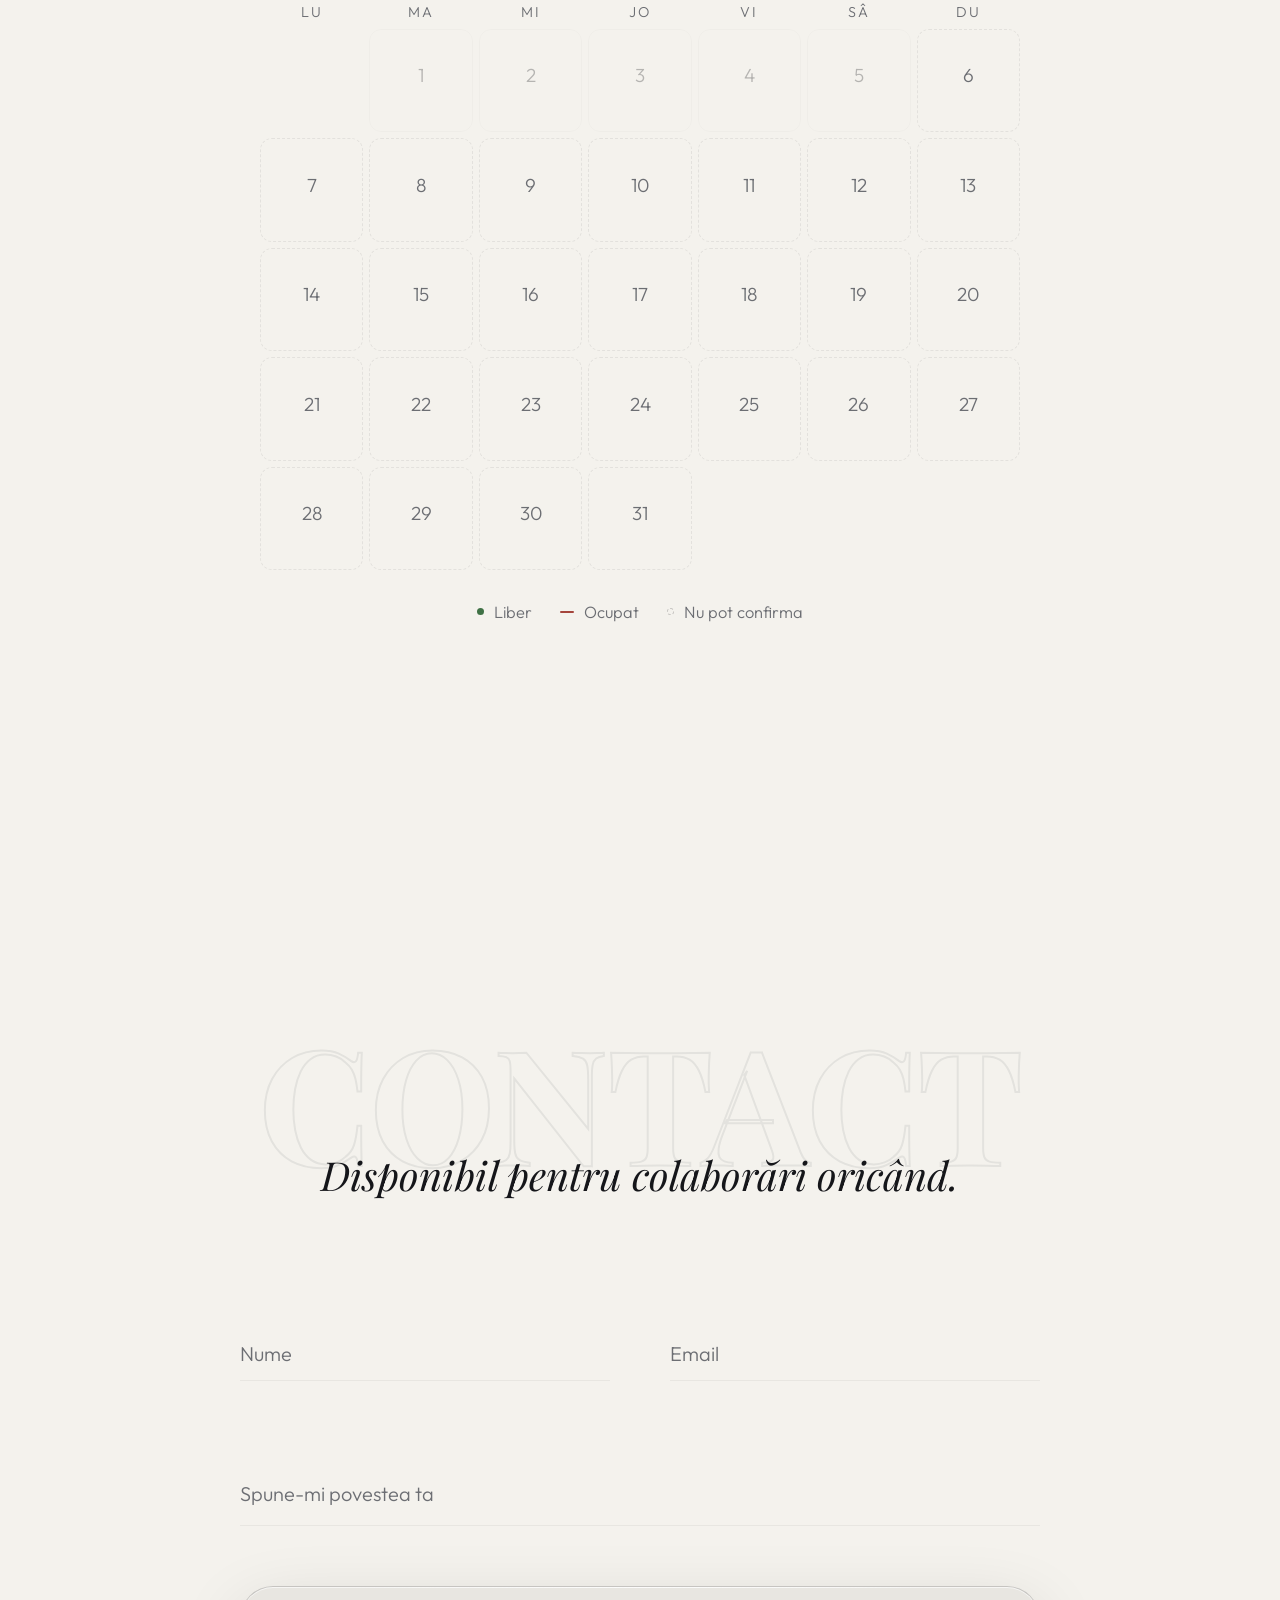
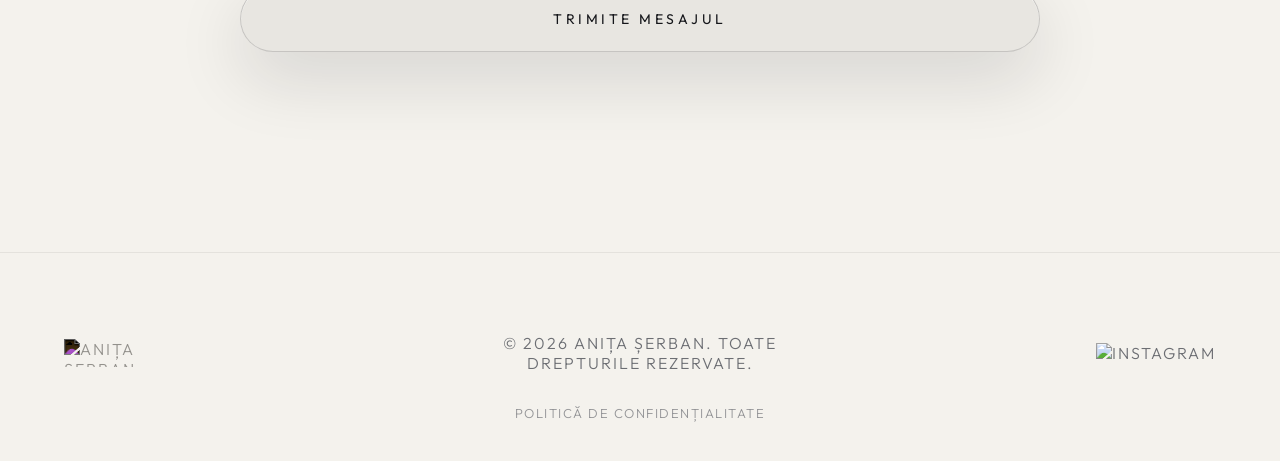
==== commit d57896b5: "SEO: Satu Mare pe prima pagina (titlu, descriere, H1, areaServed) Titlul, descrierea si H1-ul primei" ====
--- a/index.html
+++ b/index.html
@@ -7,9 +7,9 @@
     <meta http-equiv="Cache-Control" content="no-cache, no-store, must-revalidate">
     <meta http-equiv="Pragma" content="no-cache">
     <meta http-equiv="Expires" content="0">
-    <title>Anița Șerban Photography | Fotograf de evenimente</title>
+    <title>Fotograf evenimente Satu Mare — nunți, botezuri, majorate | Anița Șerban</title>
     <meta name="description"
-        content="Fotograf de evenimente și momente speciale — nunți, botezuri, majorate și concerte. Galerii complete, livrate rapid, care spun povestea zilei tale.">
+        content="Fotograf de evenimente în Satu Mare — nunți, botezuri, majorate și concerte. Galerii complete, livrate rapid, care spun povestea zilei tale.">
     <link rel="canonical" href="https://serban-photo.com/">
     <link rel="alternate" hreflang="ro" href="https://serban-photo.com/">
     <link rel="alternate" hreflang="en" href="https://serban-photo.com/en/">
@@ -48,8 +48,12 @@
                 "image": "https://serban-photo.com/assets/hero.webp",
                 "logo": "https://serban-photo.com/assets/logo.svg",
                 "url": "https://serban-photo.com/",
-                "description": "Fotograf de eveniment în România — nunți, botezuri, majorate și concerte. Peste 70 de evenimente fotografiate, galerii complete livrate rapid.",
-                "areaServed": { "@type": "Country", "name": "Romania" },
+                "description": "Fotograf de eveniment în Satu Mare, România — nunți, botezuri, majorate și concerte. Peste 70 de evenimente fotografiate, galerii complete livrate rapid.",
+                "areaServed": [
+                    { "@type": "City", "name": "Satu Mare" },
+                    { "@type": "AdministrativeArea", "name": "Județul Satu Mare" },
+                    { "@type": "Country", "name": "Romania" }
+                ],
                 "knowsLanguage": ["ro", "en"],
                 "founder": { "@id": "https://serban-photo.com/#anita" },
                 "employee": { "@id": "https://serban-photo.com/#anita" },
@@ -67,17 +71,17 @@
 
     <meta property="og:type" content="website">
     <meta property="og:site_name" content="Anița Șerban Photography">
-    <meta property="og:title" content="Anița Șerban Photography | Fotograf evenimente">
+    <meta property="og:title" content="Fotograf evenimente Satu Mare — nunți, botezuri, majorate | Anița Șerban">
     <meta property="og:description"
-        content="Fotograf de evenimente și momente speciale — nunți, botezuri, majorate și concerte. Galerii complete, livrate rapid, care spun povestea zilei tale.">
+        content="Fotograf de evenimente în Satu Mare — nunți, botezuri, majorate și concerte. Galerii complete, livrate rapid, care spun povestea zilei tale.">
     <meta property="og:url" content="https://serban-photo.com/">
     <meta property="og:image" content="https://serban-photo.com/assets/hero.webp">
     <meta property="og:image:alt" content="Anița Șerban Photography">
 
     <meta name="twitter:card" content="summary_large_image">
-    <meta name="twitter:title" content="Anița Șerban Photography | Fotograf evenimente">
+    <meta name="twitter:title" content="Fotograf evenimente Satu Mare — nunți, botezuri, majorate | Anița Șerban">
     <meta name="twitter:description"
-        content="Fotograf de evenimente și momente speciale — nunți, botezuri, majorate și concerte. Galerii complete, livrate rapid, care spun povestea zilei tale.">
+        content="Fotograf de evenimente în Satu Mare — nunți, botezuri, majorate și concerte. Galerii complete, livrate rapid, care spun povestea zilei tale.">
     <meta name="twitter:image" content="https://serban-photo.com/assets/hero.webp">
 
     <!-- Tema se aplica INAINTE de randare, ca sa nu apara un flash de culoare gresita -->
@@ -193,7 +197,7 @@
         </div>
         <div class="hero-scrim"></div>
 
-        <h1 class="landing-eyebrow rise-in" data-i18n="landing.eyebrow">Anița Șerban — Fotografie de eveniment · România</h1>
+        <h1 class="landing-eyebrow rise-in" data-i18n="landing.eyebrow">Anița Șerban — Fotografie de eveniment · Satu Mare</h1>
         <h2 class="landing-headline rise-in d1" data-i18n="landing.headline">Emoția, surprinsă la timp.</h2>
         <p class="landing-bio rise-in d2" data-i18n="landing.bio">Nu caut zâmbete perfect aranjate — caut emoția,
             atmosfera și detaliile pe care le vei ține minte ani întregi.</p>
@@ -529,7 +533,7 @@
         </div>
     </div>
 
-    <script src="/i18n.js?v=30" defer></script>
+    <script src="/i18n.js?v=31" defer></script>
     <script src="/availability.js?v=7" defer></script>
     <script src="/script.js?v=56" defer></script>
 </body>
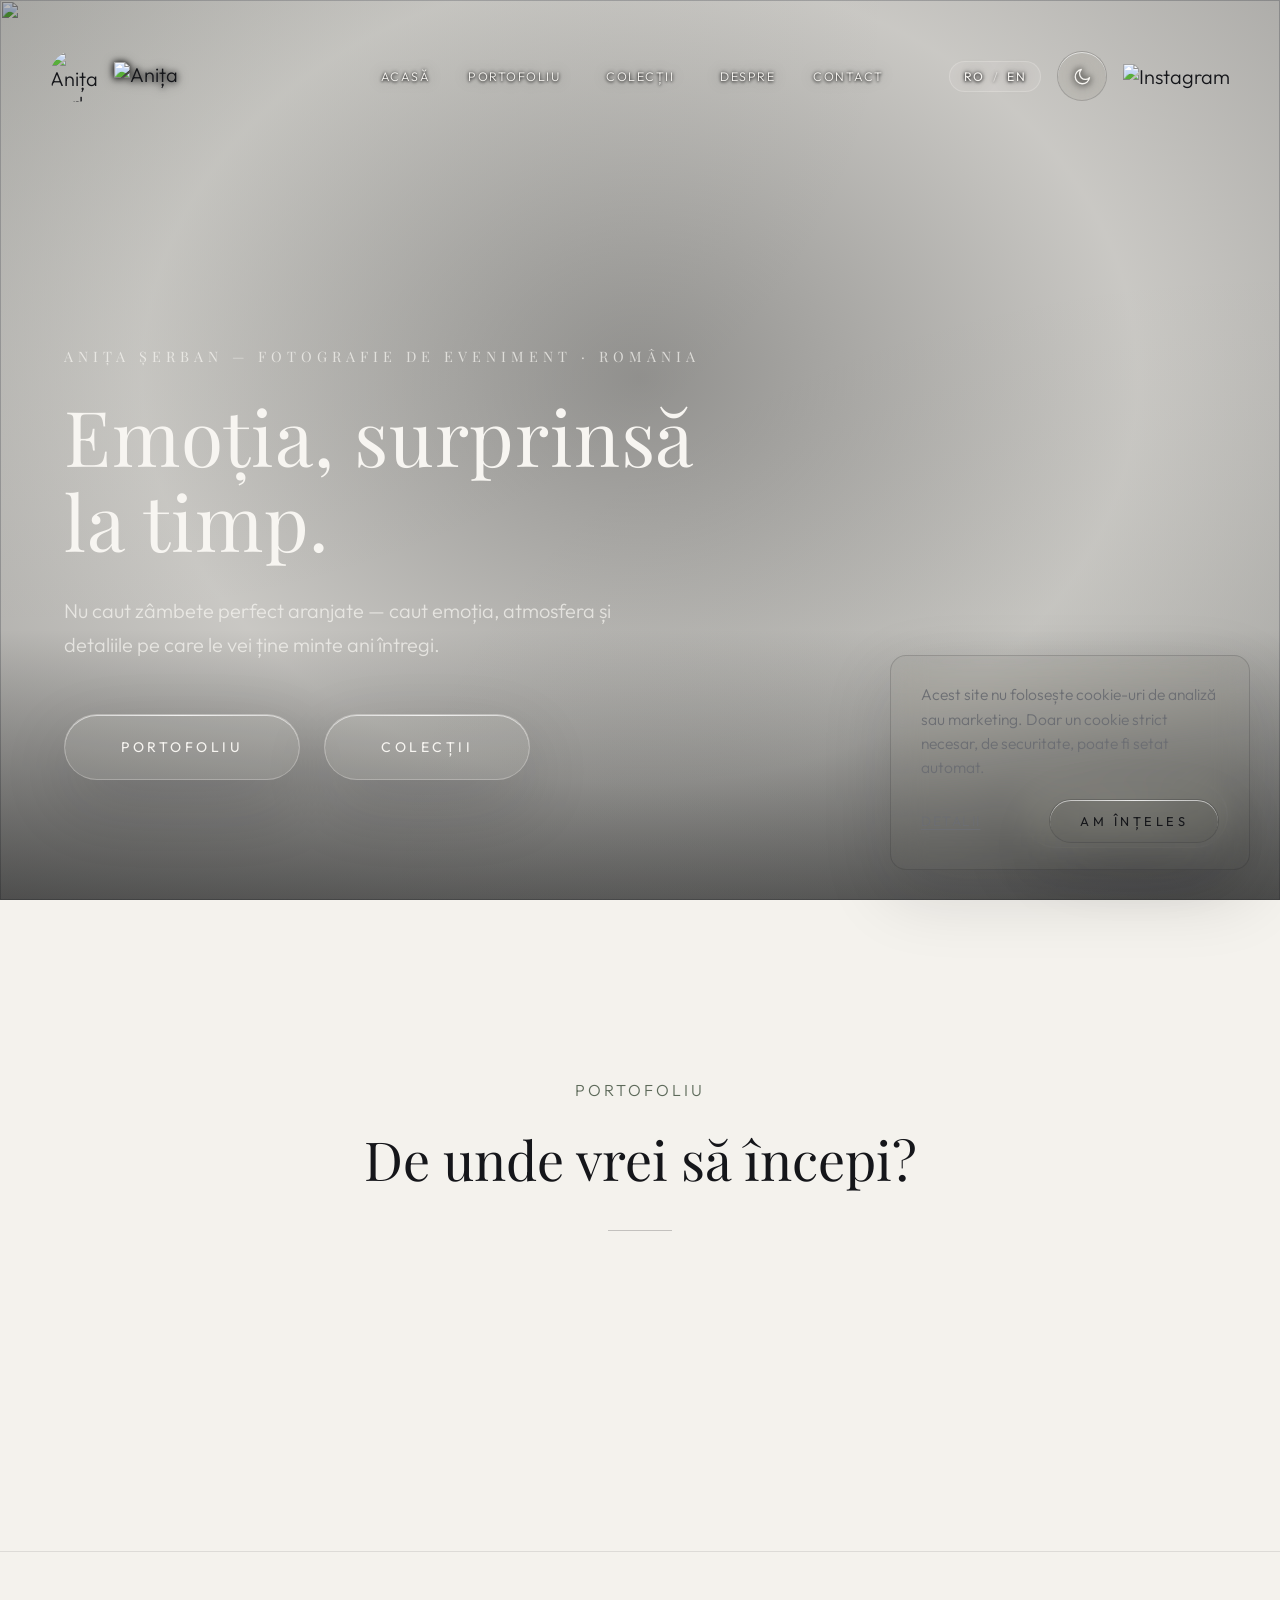
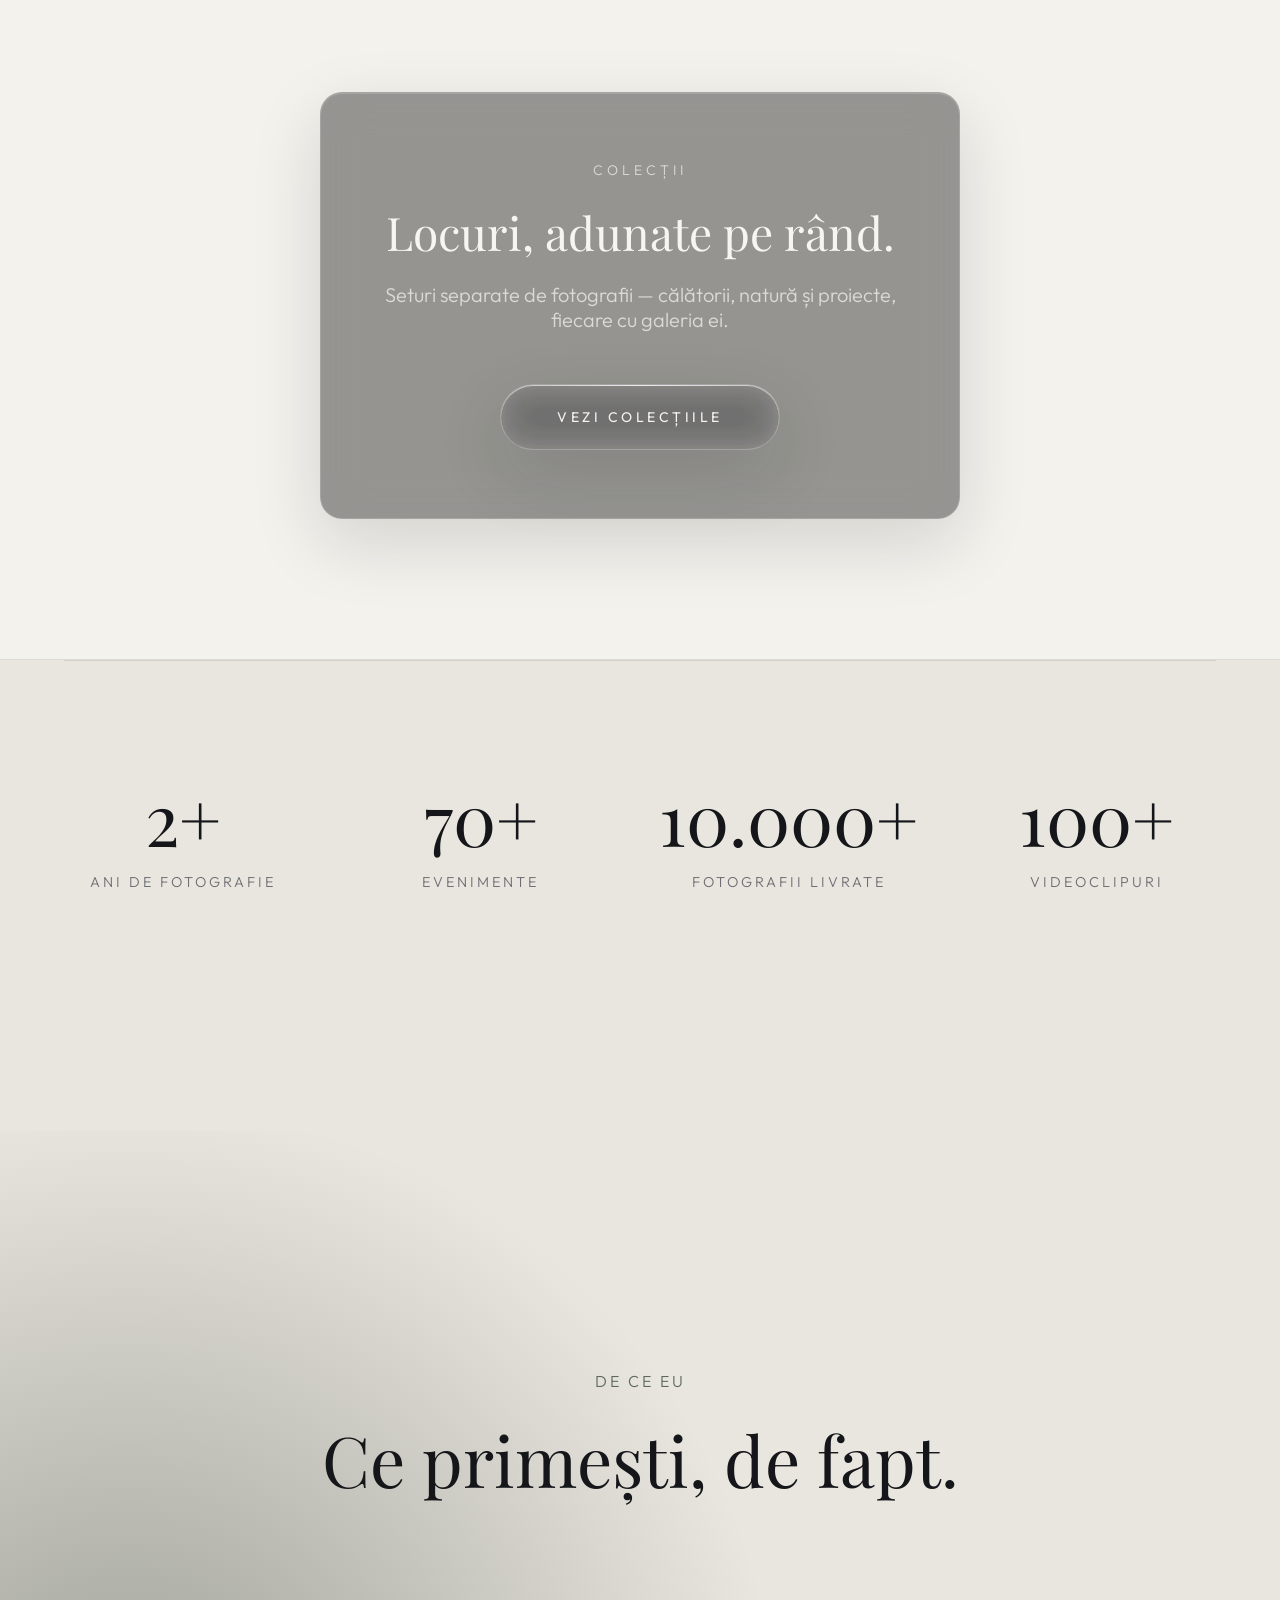
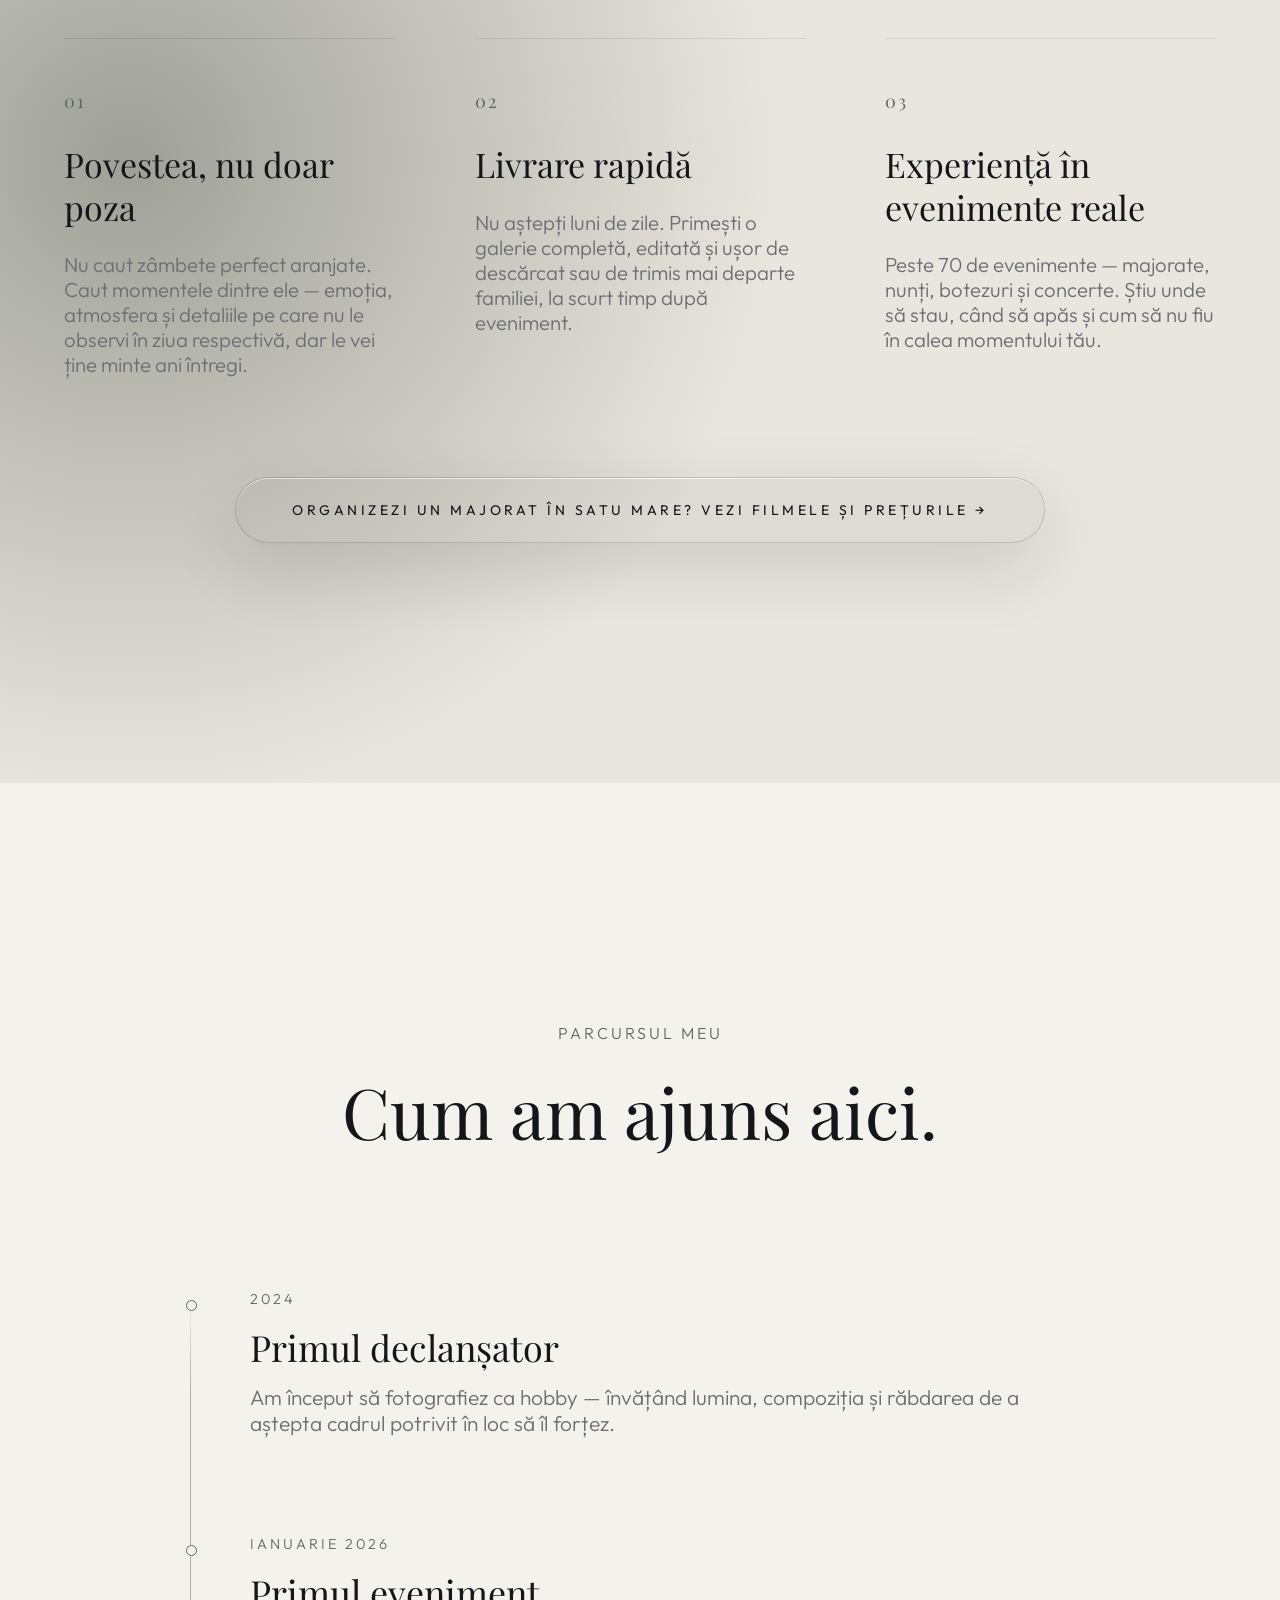
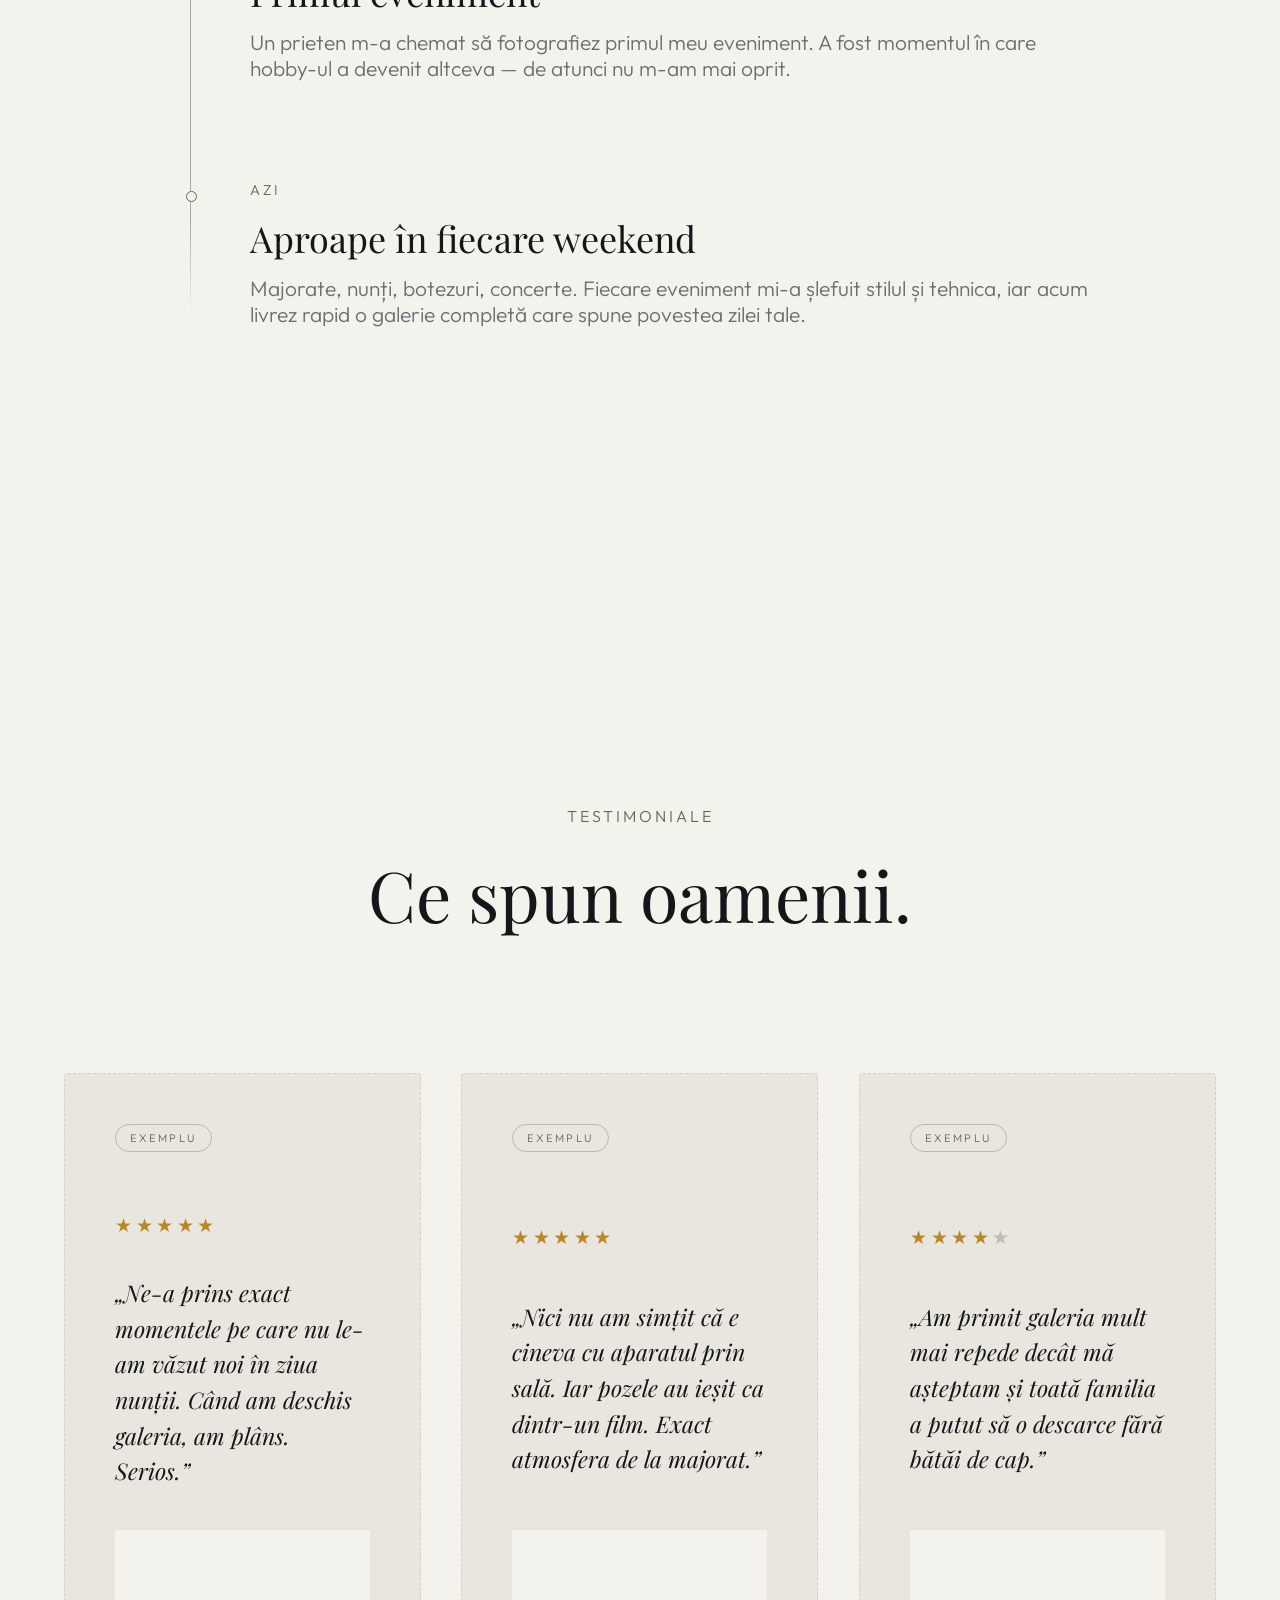
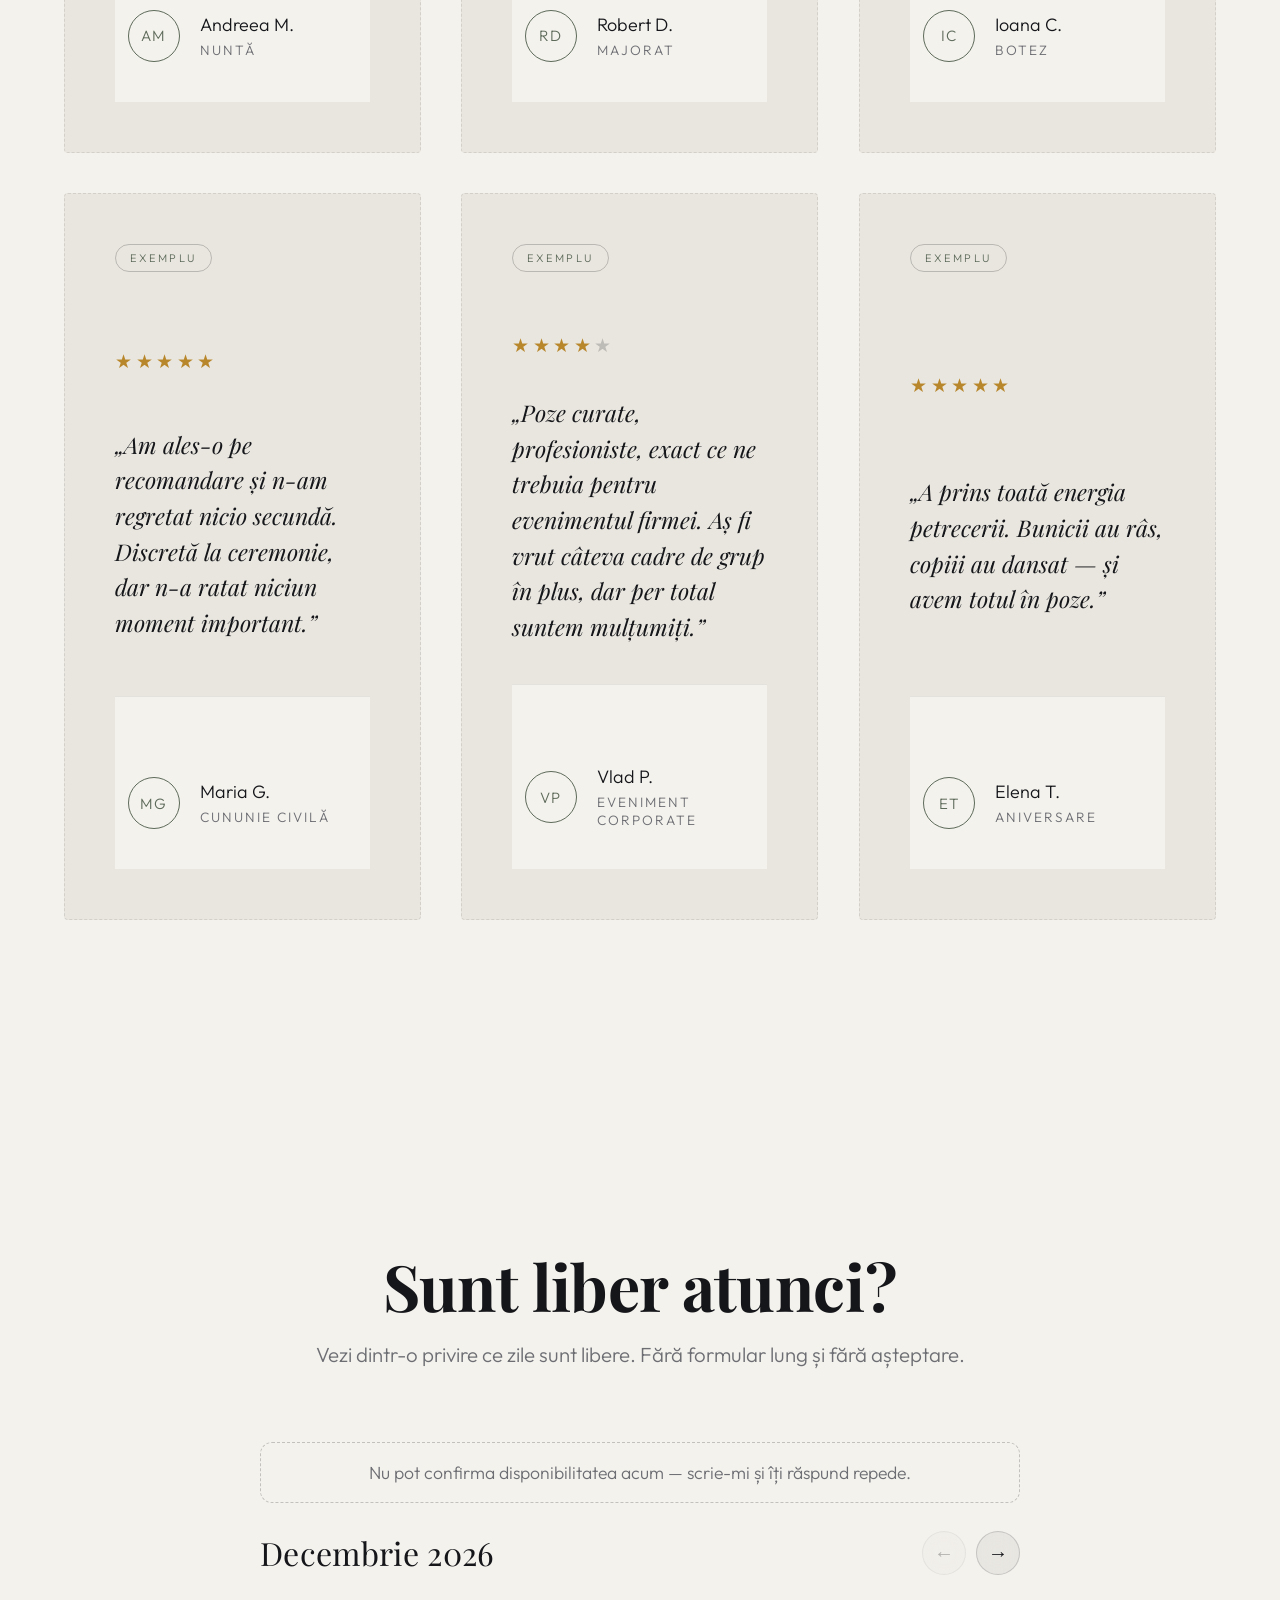
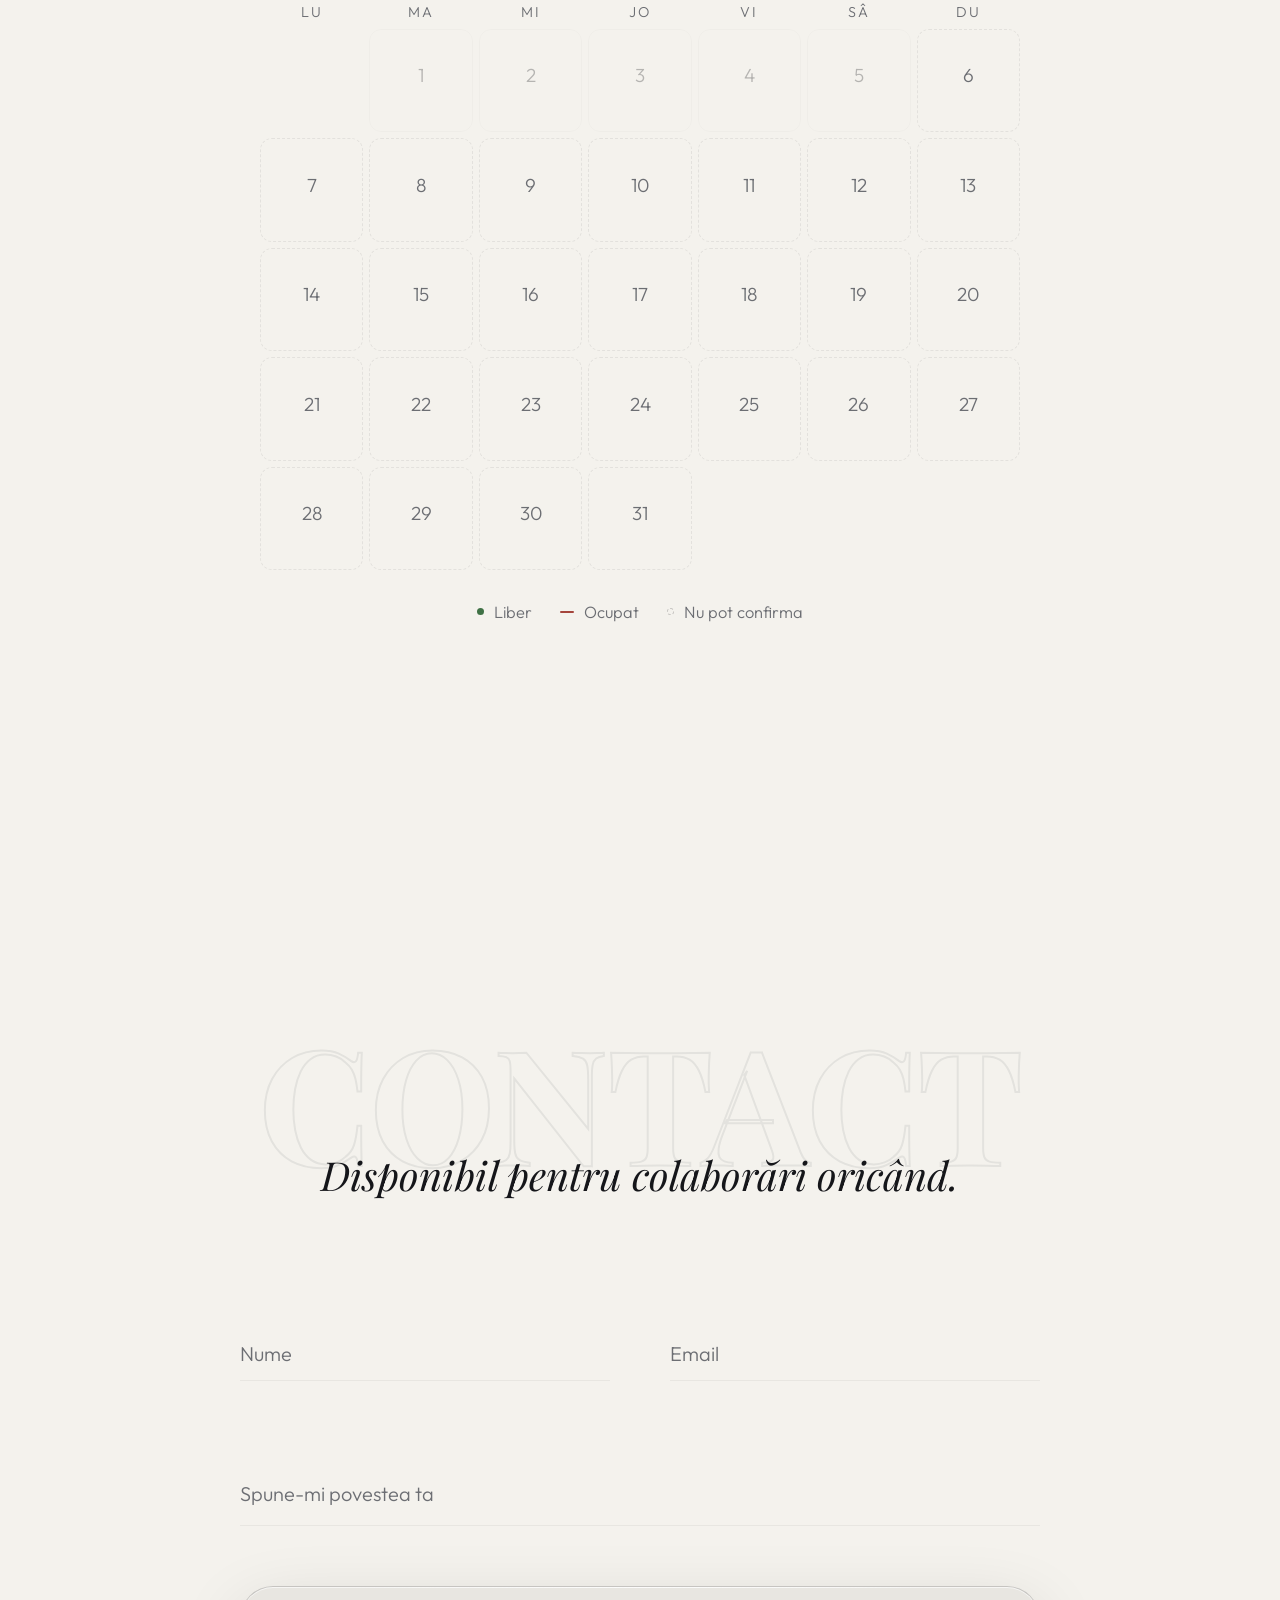
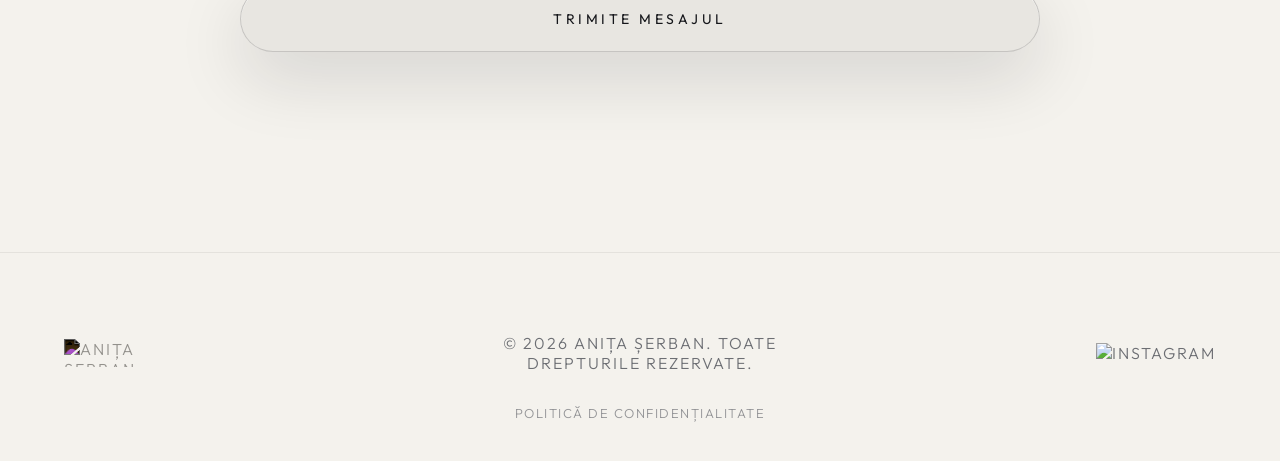
==== commit 90d8c3c4: "Video: nunta Vivi și Robert — nume EN, sitemap, i18n.js v=31 Co-Authored-By: Claude Opus 5.5 <norepl" ====
--- a/index.html
+++ b/index.html
@@ -7,9 +7,9 @@
     <meta http-equiv="Cache-Control" content="no-cache, no-store, must-revalidate">
     <meta http-equiv="Pragma" content="no-cache">
     <meta http-equiv="Expires" content="0">
-    <title>Fotograf evenimente Satu Mare — nunți, botezuri, majorate | Anița Șerban</title>
+    <title>Anița Șerban Photography | Fotograf de evenimente</title>
     <meta name="description"
-        content="Fotograf de evenimente în Satu Mare — nunți, botezuri, majorate și concerte. Galerii complete, livrate rapid, care spun povestea zilei tale.">
+        content="Fotograf de evenimente și momente speciale — nunți, botezuri, majorate și concerte. Galerii complete, livrate rapid, care spun povestea zilei tale.">
     <link rel="canonical" href="https://serban-photo.com/">
     <link rel="alternate" hreflang="ro" href="https://serban-photo.com/">
     <link rel="alternate" hreflang="en" href="https://serban-photo.com/en/">
@@ -48,12 +48,8 @@
                 "image": "https://serban-photo.com/assets/hero.webp",
                 "logo": "https://serban-photo.com/assets/logo.svg",
                 "url": "https://serban-photo.com/",
-                "description": "Fotograf de eveniment în Satu Mare, România — nunți, botezuri, majorate și concerte. Peste 70 de evenimente fotografiate, galerii complete livrate rapid.",
-                "areaServed": [
-                    { "@type": "City", "name": "Satu Mare" },
-                    { "@type": "AdministrativeArea", "name": "Județul Satu Mare" },
-                    { "@type": "Country", "name": "Romania" }
-                ],
+                "description": "Fotograf de eveniment în România — nunți, botezuri, majorate și concerte. Peste 70 de evenimente fotografiate, galerii complete livrate rapid.",
+                "areaServed": { "@type": "Country", "name": "Romania" },
                 "knowsLanguage": ["ro", "en"],
                 "founder": { "@id": "https://serban-photo.com/#anita" },
                 "employee": { "@id": "https://serban-photo.com/#anita" },
@@ -71,17 +67,17 @@
 
     <meta property="og:type" content="website">
     <meta property="og:site_name" content="Anița Șerban Photography">
-    <meta property="og:title" content="Fotograf evenimente Satu Mare — nunți, botezuri, majorate | Anița Șerban">
+    <meta property="og:title" content="Anița Șerban Photography | Fotograf evenimente">
     <meta property="og:description"
-        content="Fotograf de evenimente în Satu Mare — nunți, botezuri, majorate și concerte. Galerii complete, livrate rapid, care spun povestea zilei tale.">
+        content="Fotograf de evenimente și momente speciale — nunți, botezuri, majorate și concerte. Galerii complete, livrate rapid, care spun povestea zilei tale.">
     <meta property="og:url" content="https://serban-photo.com/">
     <meta property="og:image" content="https://serban-photo.com/assets/hero.webp">
     <meta property="og:image:alt" content="Anița Șerban Photography">
 
     <meta name="twitter:card" content="summary_large_image">
-    <meta name="twitter:title" content="Fotograf evenimente Satu Mare — nunți, botezuri, majorate | Anița Șerban">
+    <meta name="twitter:title" content="Anița Șerban Photography | Fotograf evenimente">
     <meta name="twitter:description"
-        content="Fotograf de evenimente în Satu Mare — nunți, botezuri, majorate și concerte. Galerii complete, livrate rapid, care spun povestea zilei tale.">
+        content="Fotograf de evenimente și momente speciale — nunți, botezuri, majorate și concerte. Galerii complete, livrate rapid, care spun povestea zilei tale.">
     <meta name="twitter:image" content="https://serban-photo.com/assets/hero.webp">
 
     <!-- Tema se aplica INAINTE de randare, ca sa nu apara un flash de culoare gresita -->
@@ -197,7 +193,7 @@
         </div>
         <div class="hero-scrim"></div>
 
-        <h1 class="landing-eyebrow rise-in" data-i18n="landing.eyebrow">Anița Șerban — Fotografie de eveniment · Satu Mare</h1>
+        <h1 class="landing-eyebrow rise-in" data-i18n="landing.eyebrow">Anița Șerban — Fotografie de eveniment · România</h1>
         <h2 class="landing-headline rise-in d1" data-i18n="landing.headline">Emoția, surprinsă la timp.</h2>
         <p class="landing-bio rise-in d2" data-i18n="landing.bio">Nu caut zâmbete perfect aranjate — caut emoția,
             atmosfera și detaliile pe care le vei ține minte ani întregi.</p>
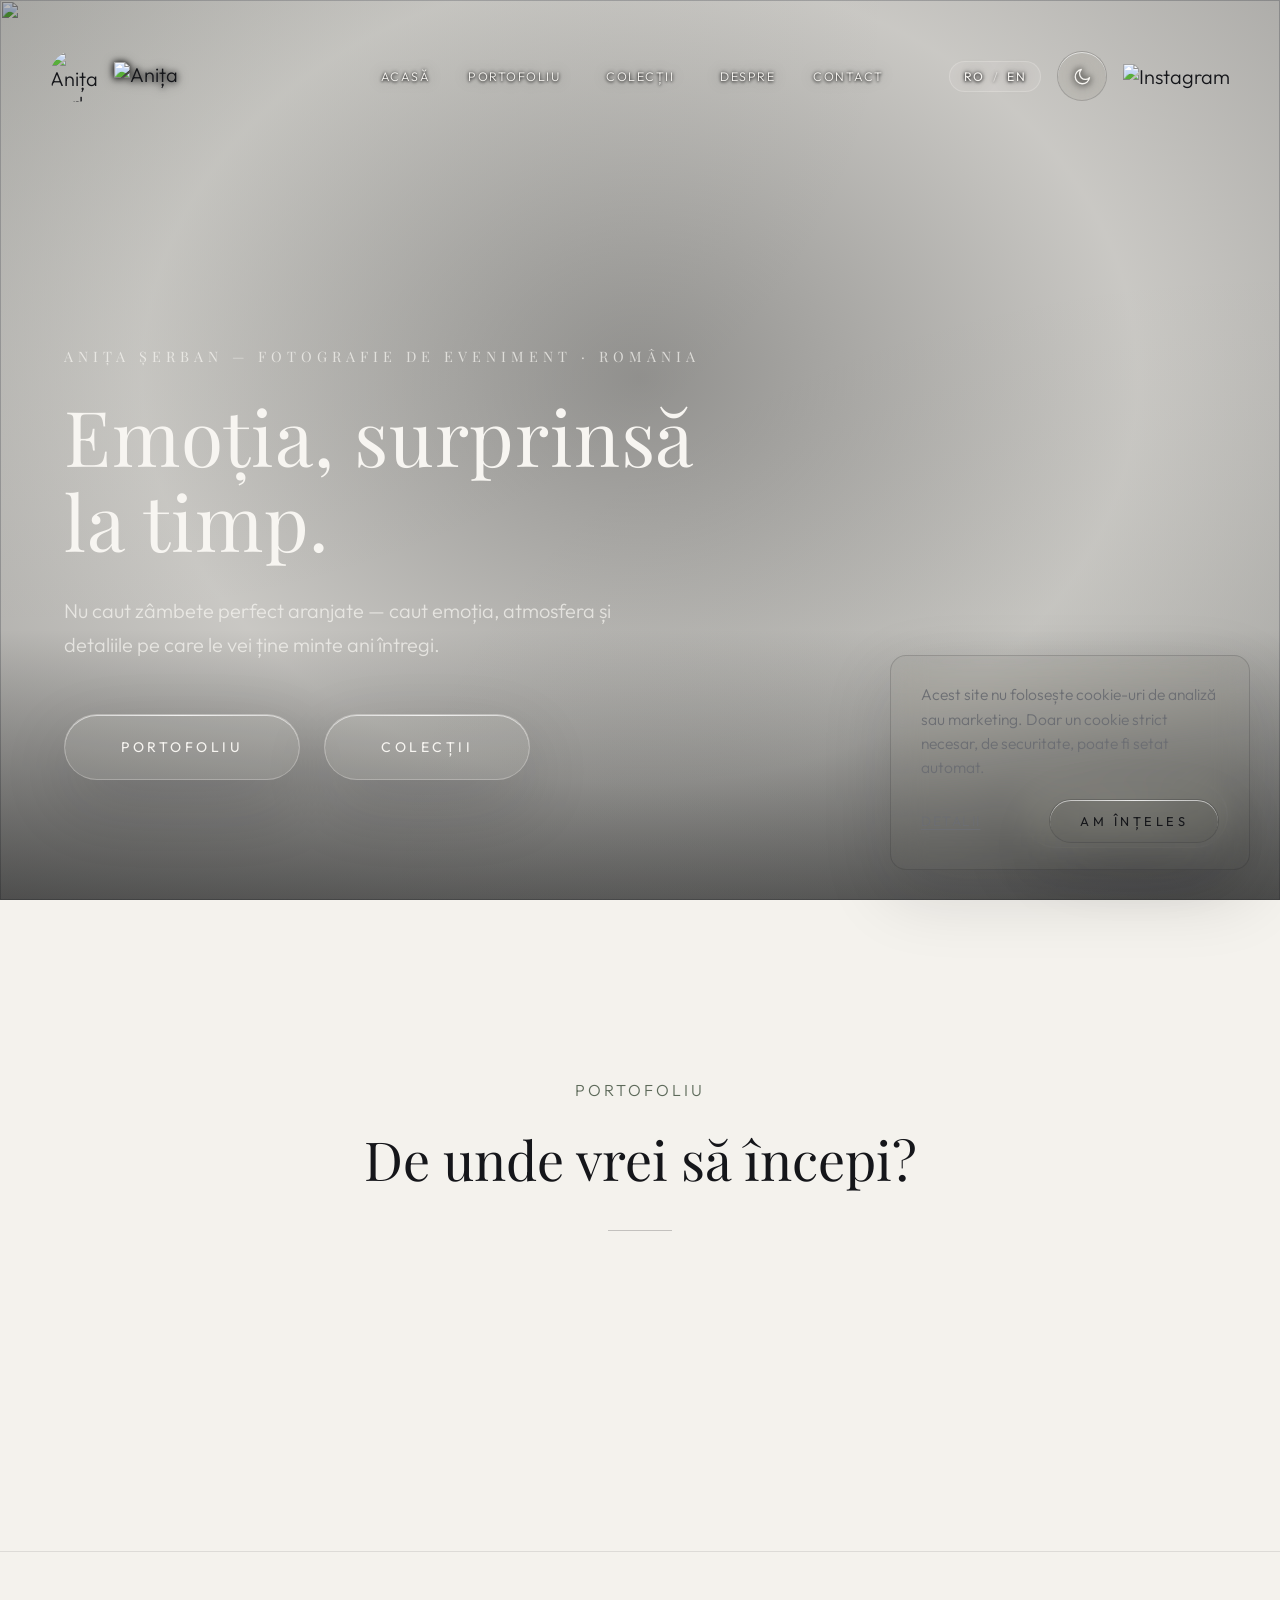
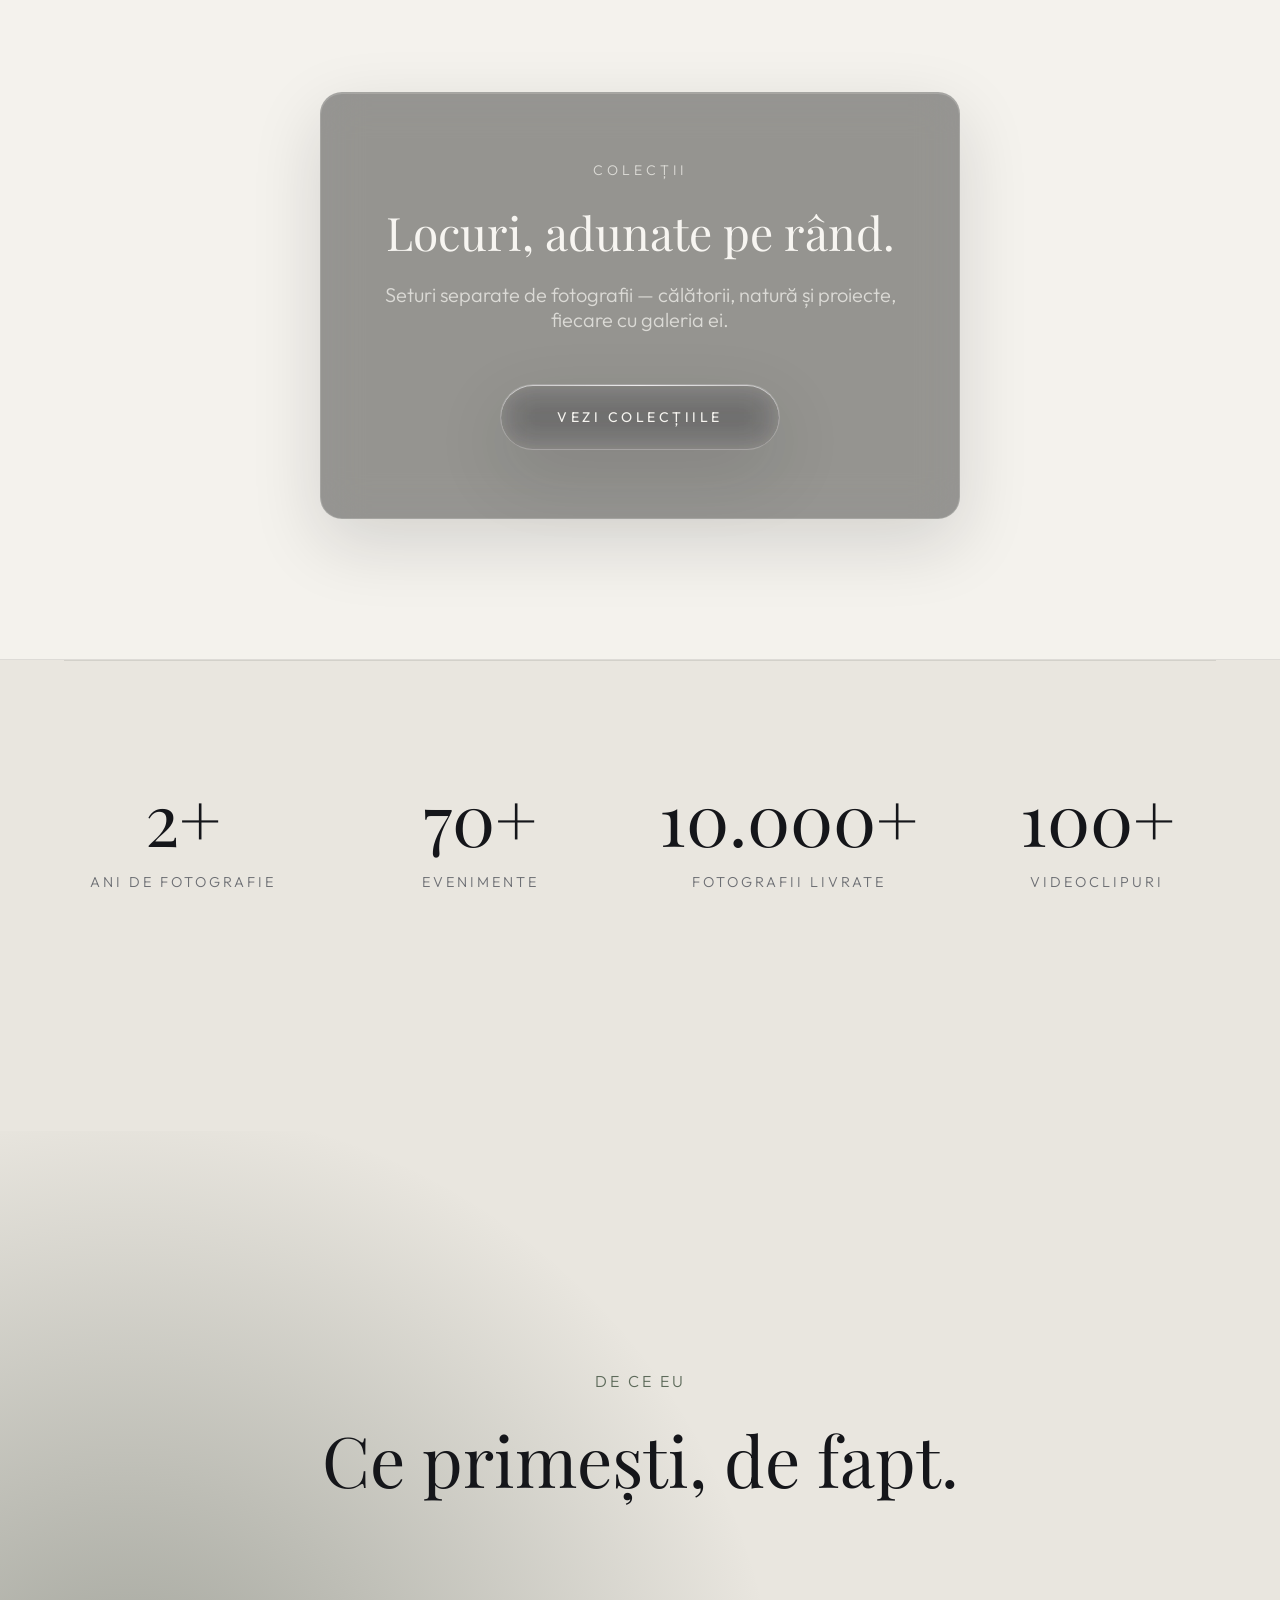
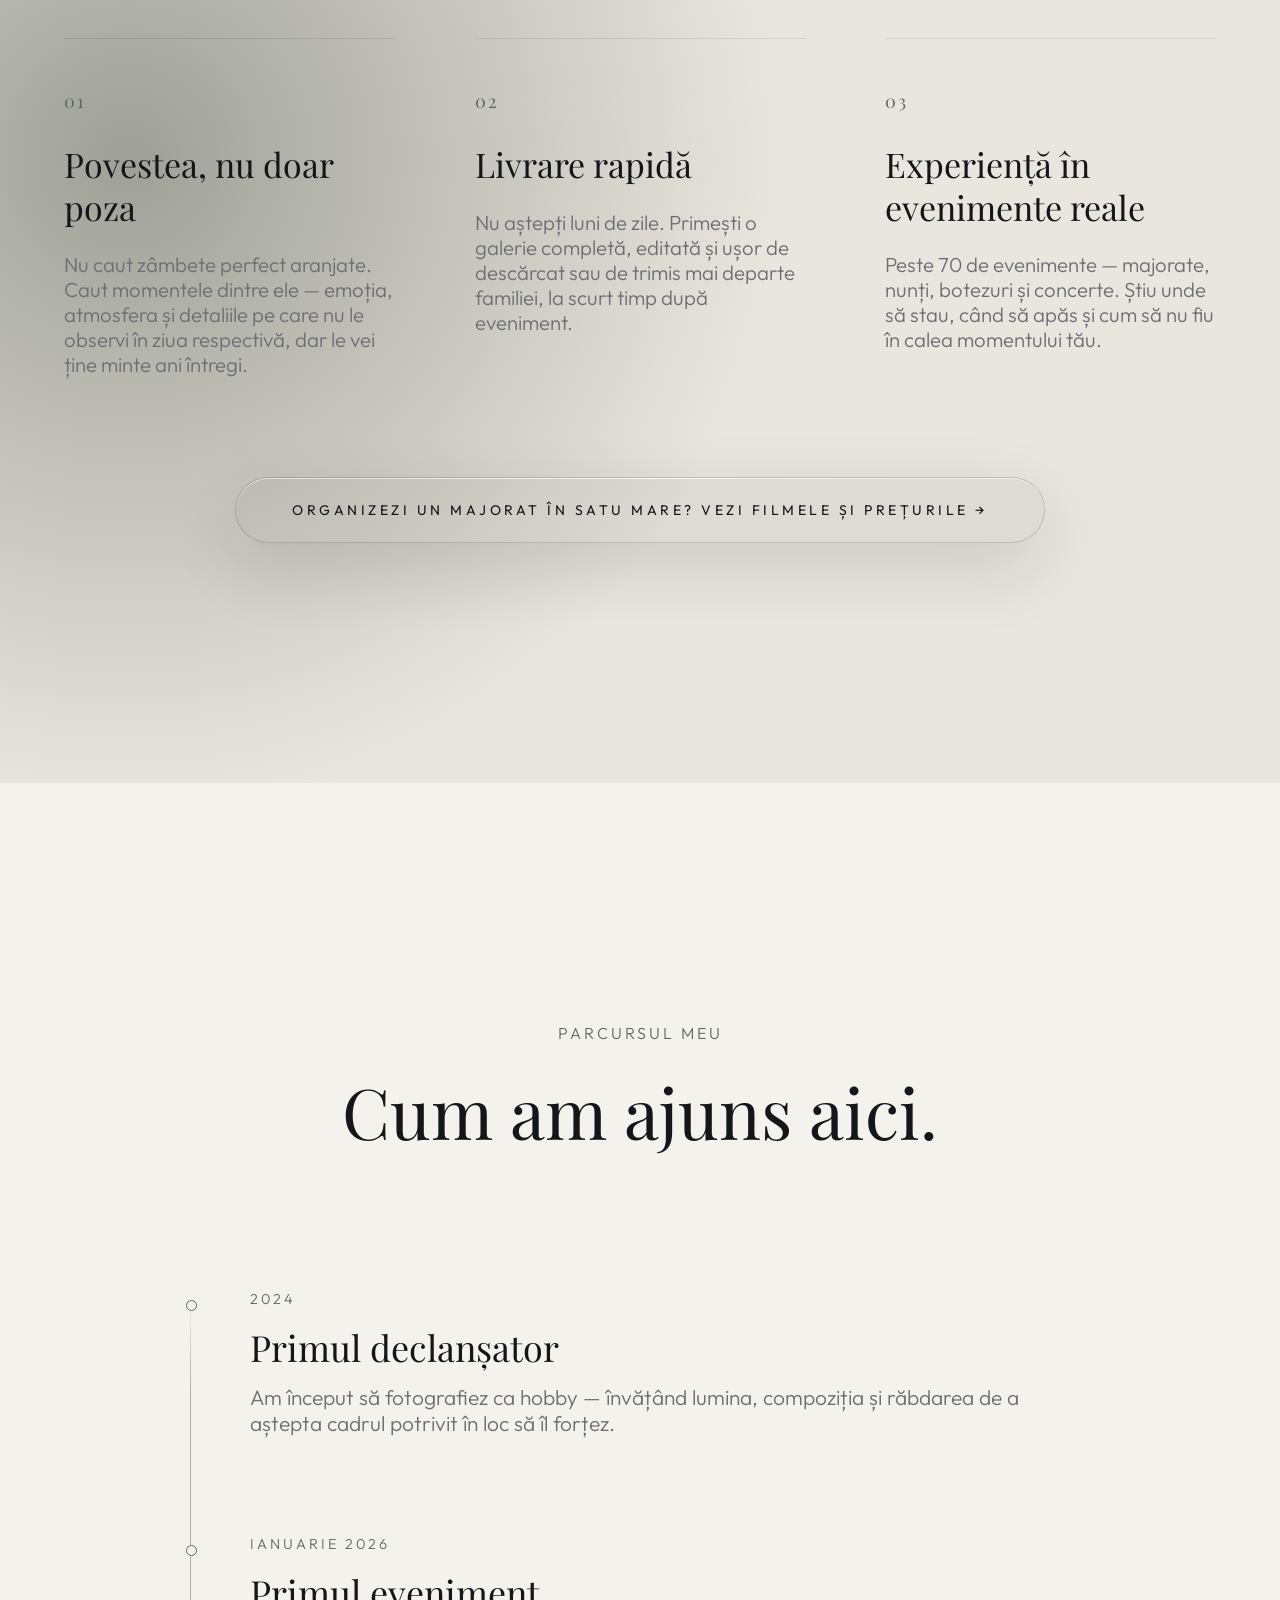
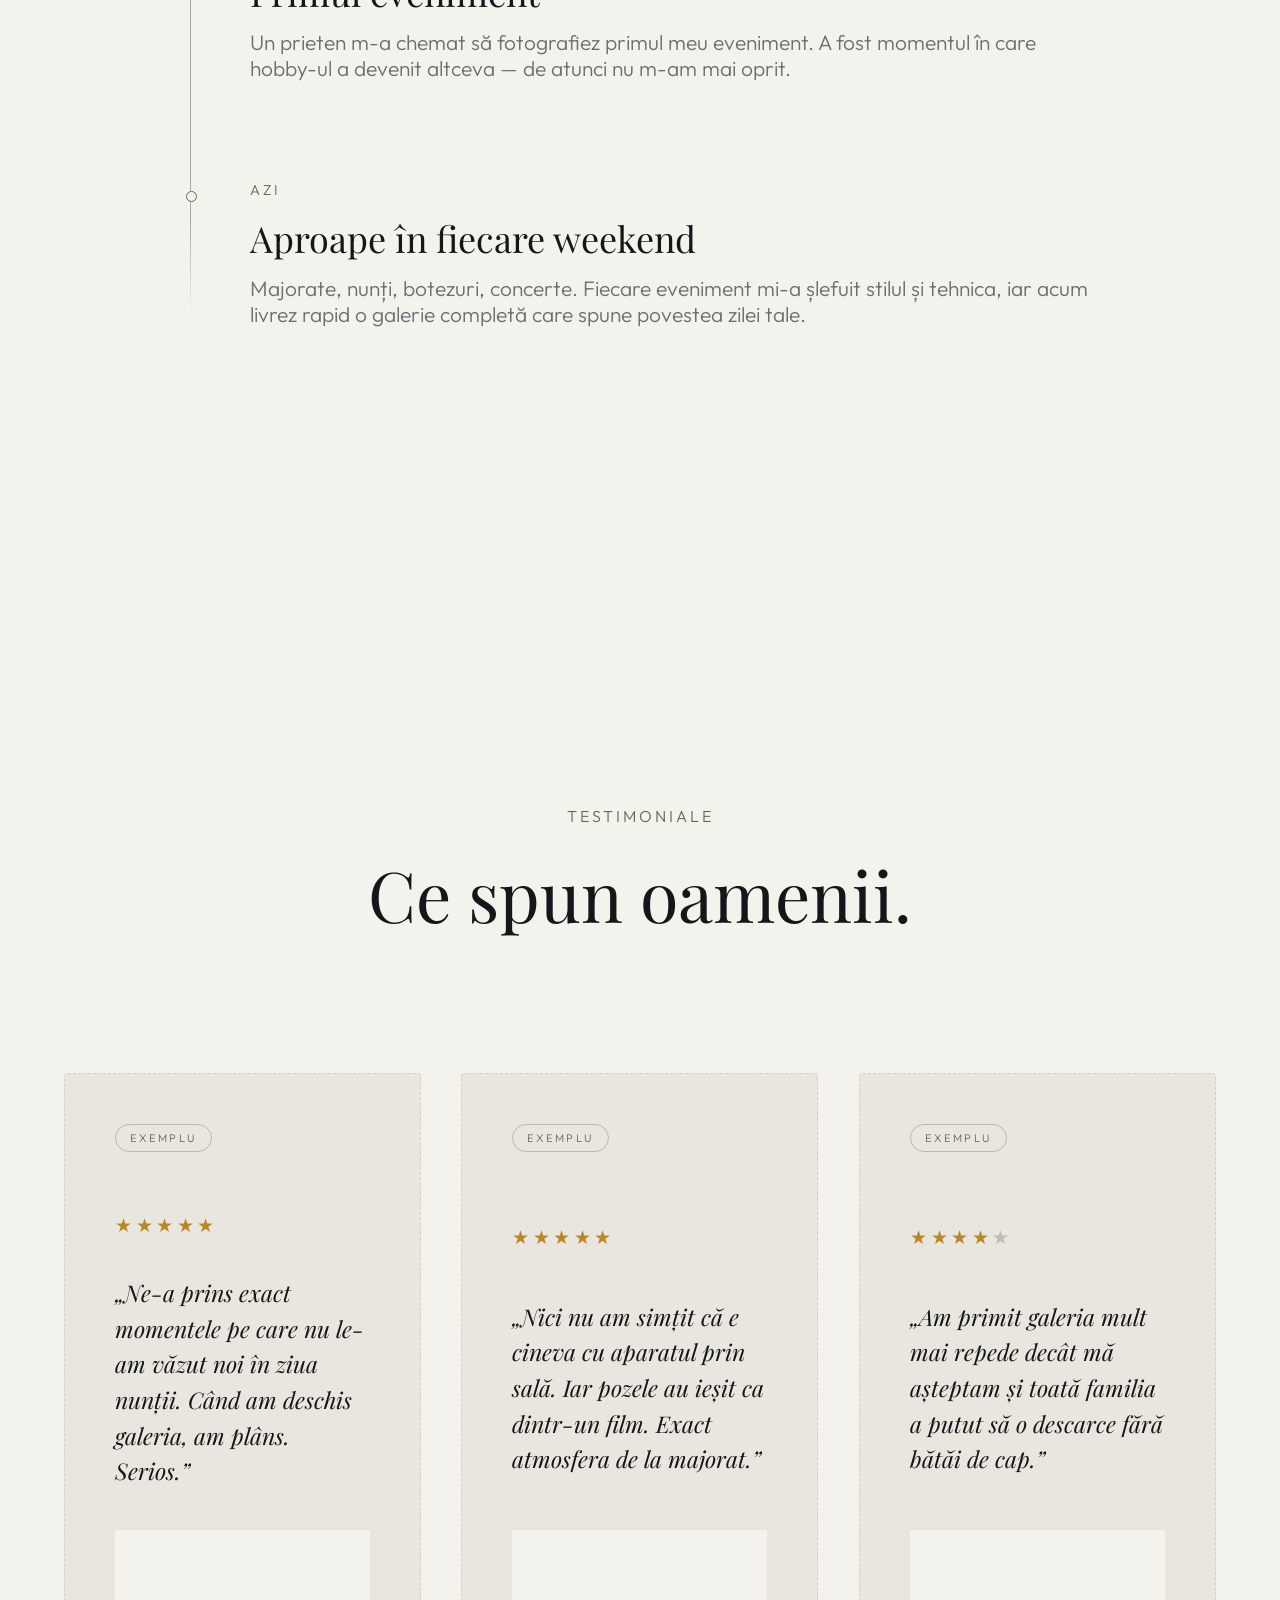
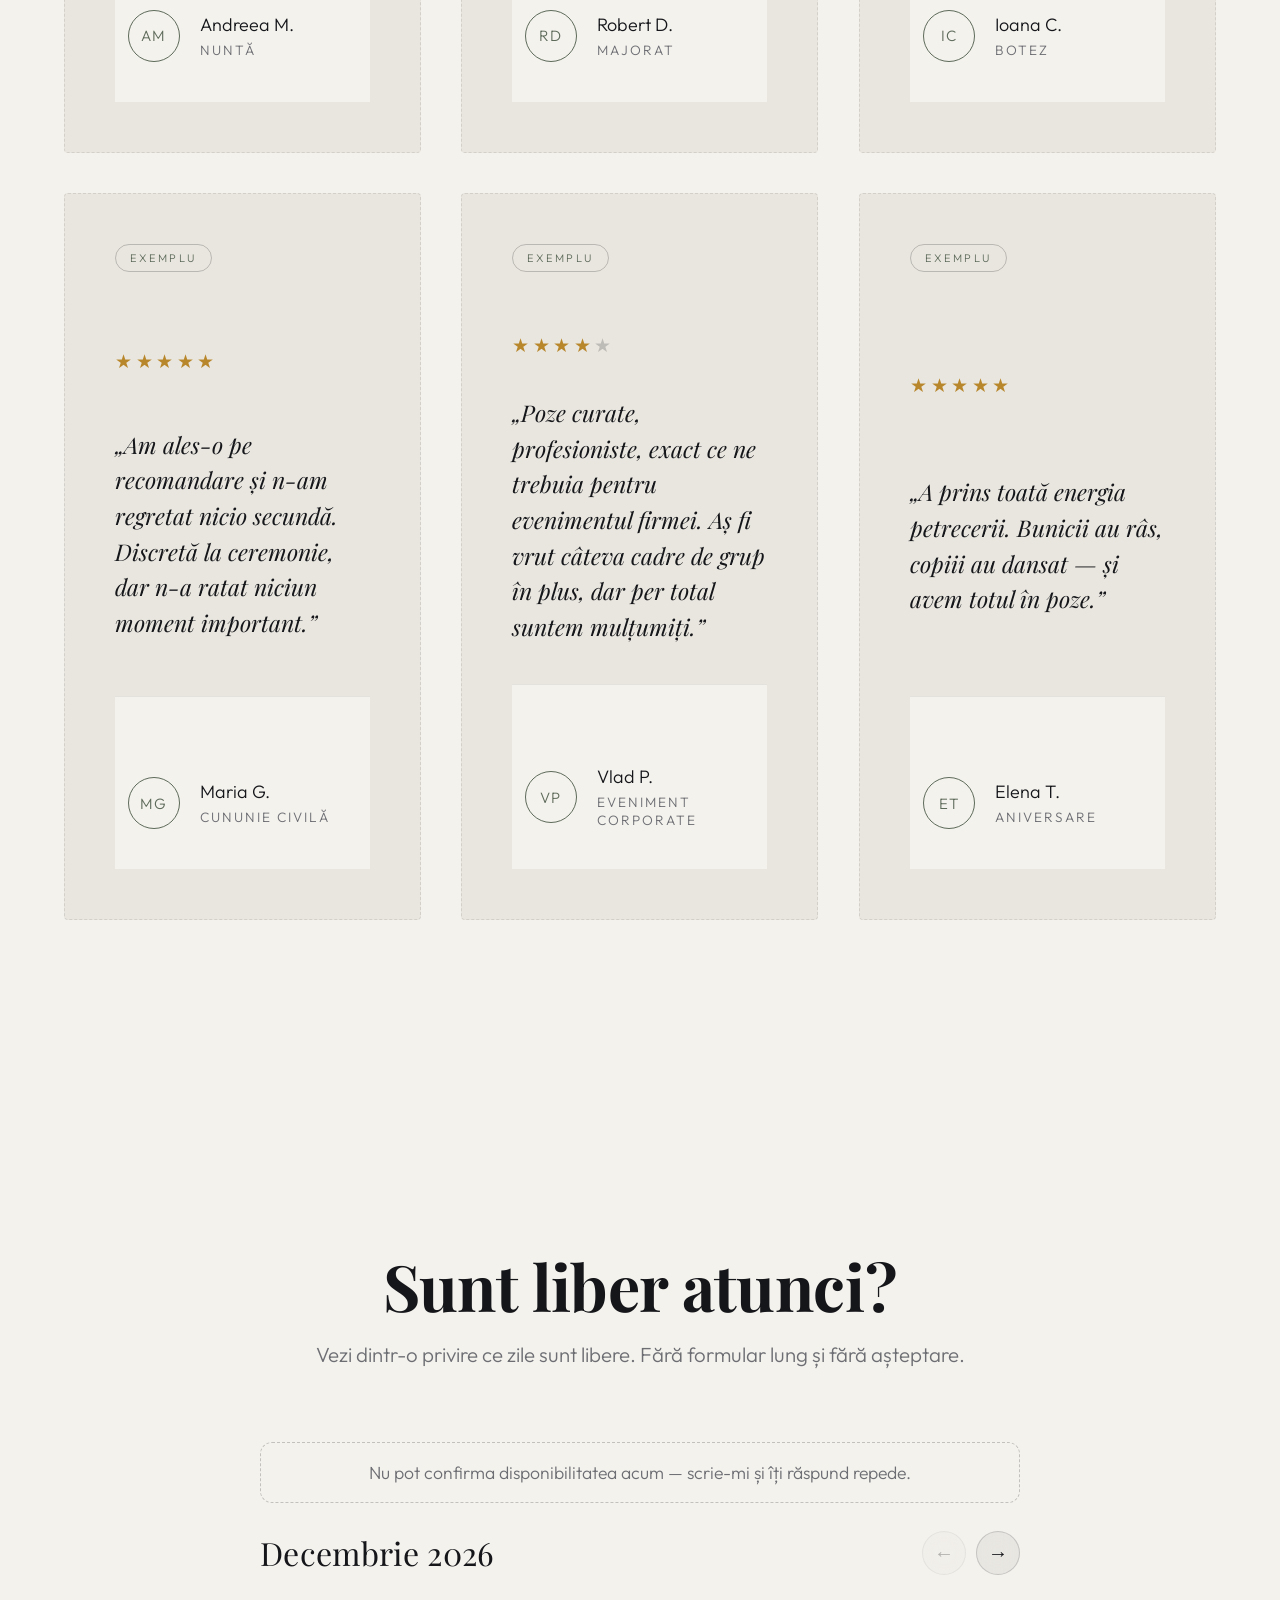
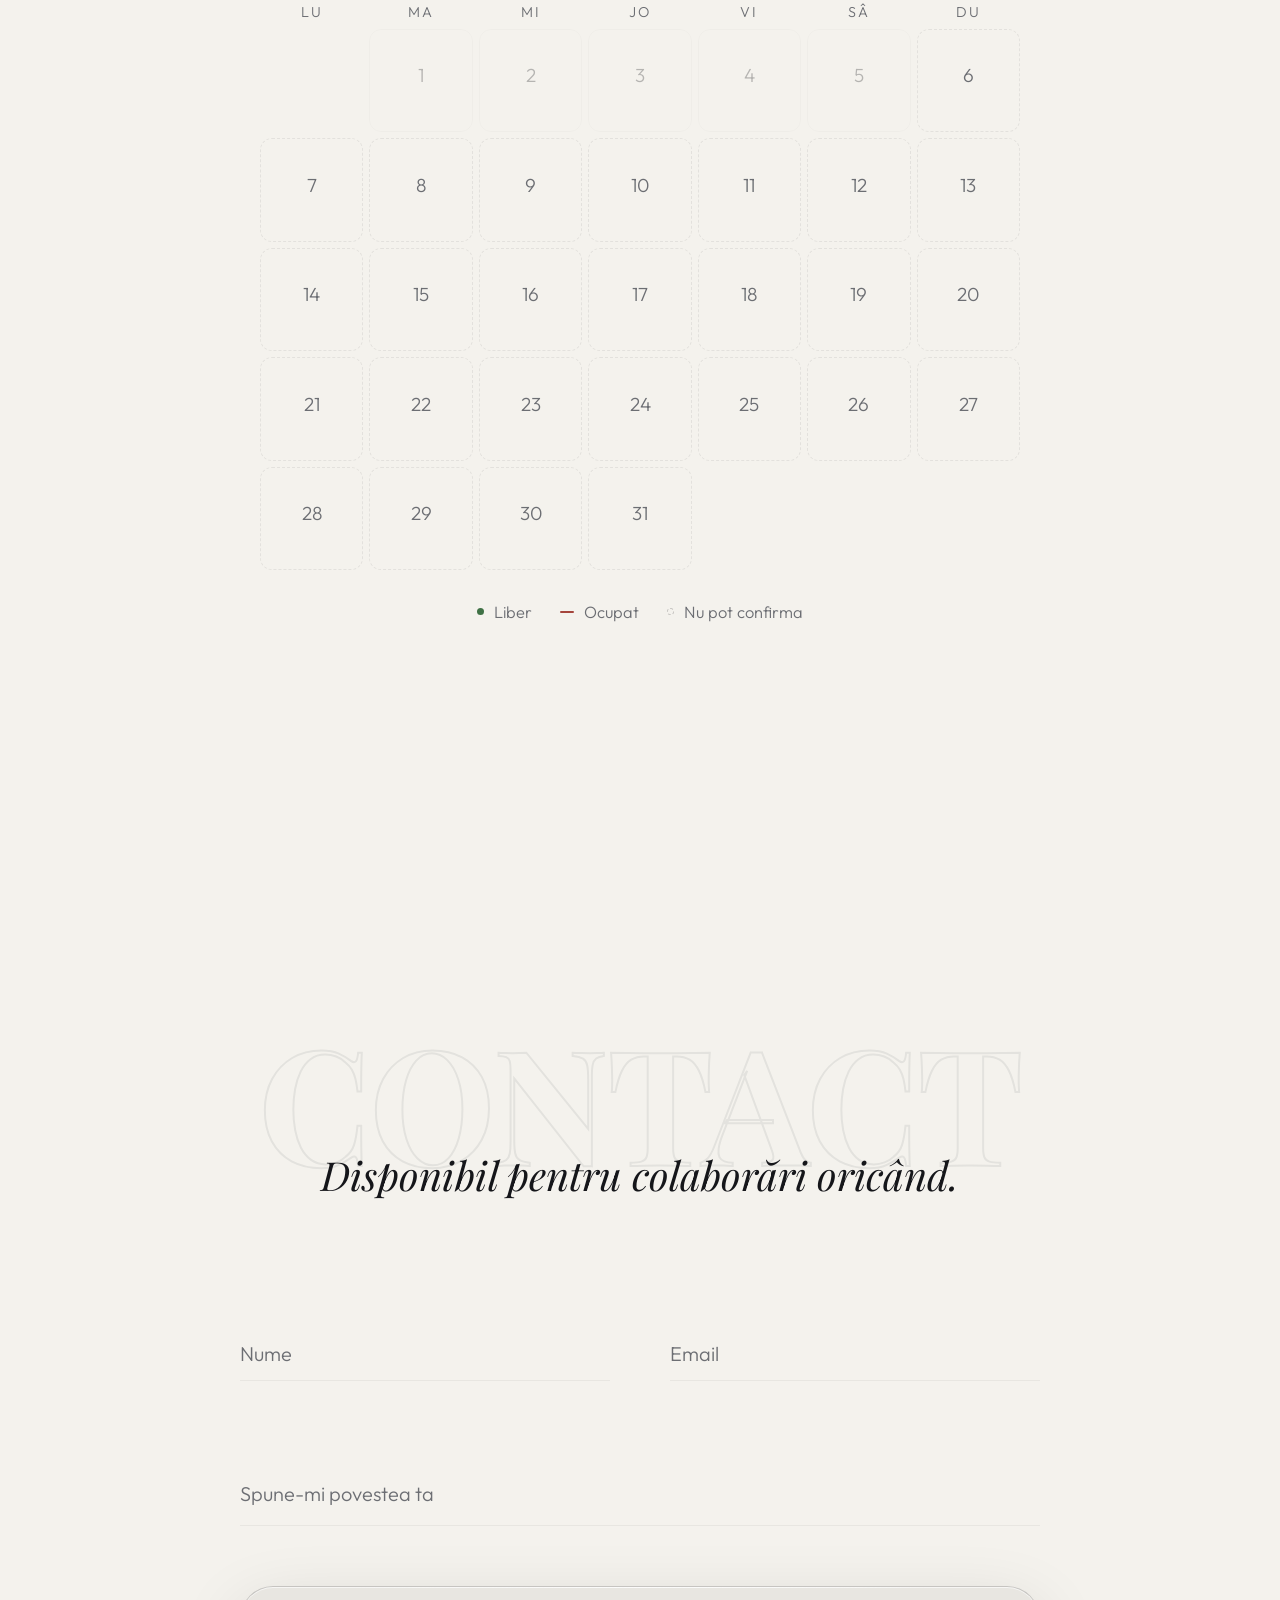
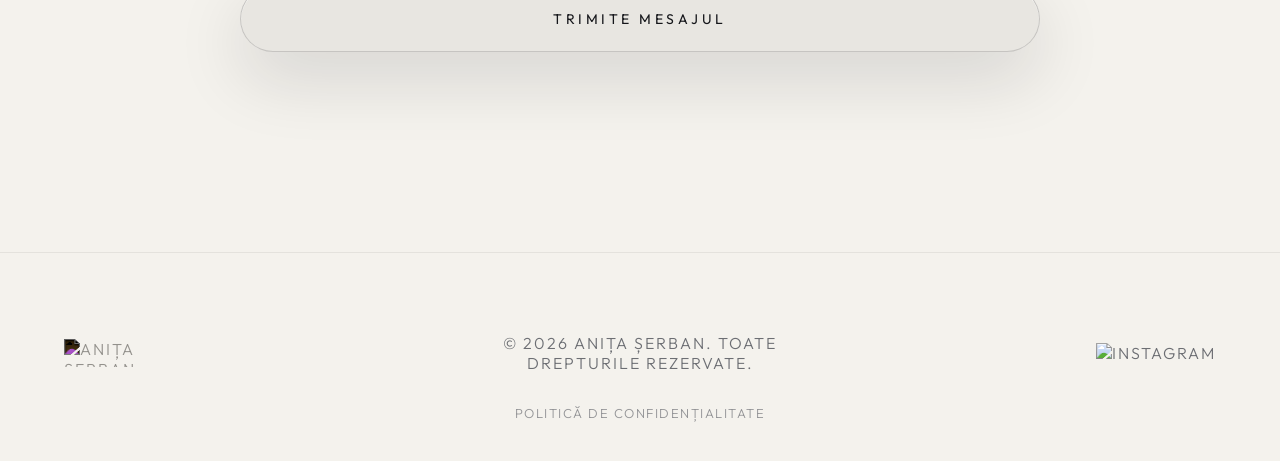
==== commit 360e2b69: "Galerii: pozele se aseaza pe randuri, nu pe coloane CSS columns umplea intai toata coloana 1, deci o" ====
--- a/index.html
+++ b/index.html
@@ -94,7 +94,7 @@
         })();
     </script>
 
-    <link rel="stylesheet" href="/styles.css?v=82">
+    <link rel="stylesheet" href="/styles.css?v=83">
     <link rel="stylesheet" href="/availability.css?v=8">
     <link rel="preconnect" href="https://fonts.googleapis.com">
     <link rel="preconnect" href="https://fonts.gstatic.com" crossorigin>
@@ -531,7 +531,7 @@
 
     <script src="/i18n.js?v=31" defer></script>
     <script src="/availability.js?v=7" defer></script>
-    <script src="/script.js?v=56" defer></script>
+    <script src="/script.js?v=57" defer></script>
 </body>
 
 </html>
--- a/styles.css
+++ b/styles.css
@@ -628,14 +628,19 @@
 }
 
 .gallery-grid {
-    /* Implicit: latime fixa pe coloana (320px), browserul decide cate incap.
-       Cu putine poze, --gallery-cols e setat din JS la un numar EXPLICIT de
-       coloane — spre deosebire de o latime-hint, un numar explicit ocupa
-       mereu toata latimea containerului, deci nu mai ramane gol in dreapta. */
-    columns: var(--gallery-cols, 320px);
-    column-gap: 6px;
+    /* Coloanele sunt construite in JS (applyGalleryCols in script.js), care
+       pune pozele pe RANDURI: a doua poza din lista sta langa prima, nu sub
+       ea. Numarul de coloane il decide tot JS-ul, dupa latimea reala. */
+    display: flex;
+    align-items: flex-start;
+    gap: 6px;
     width: 100%;
     margin: 0;
+}
+
+.gallery-col {
+    flex: 1 1 0;
+    min-width: 0;
 }
 
 .gallery-item {
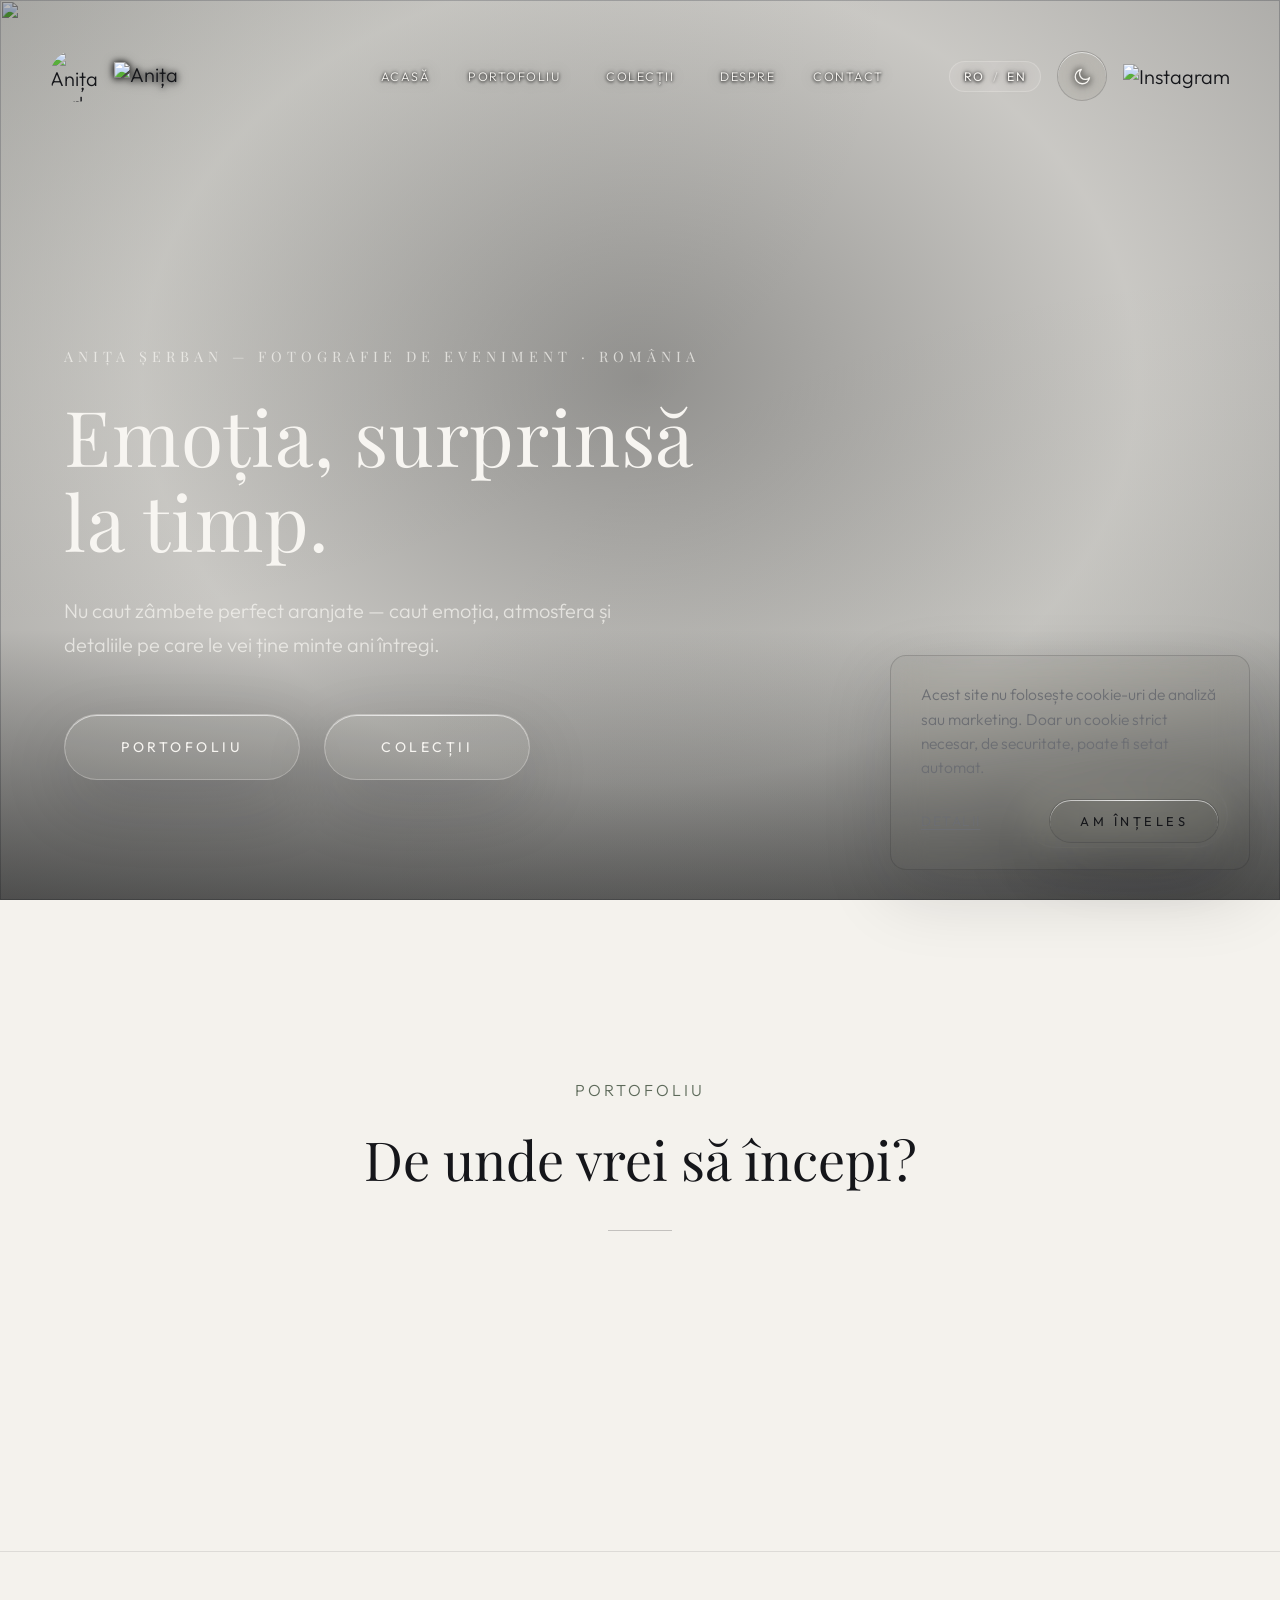
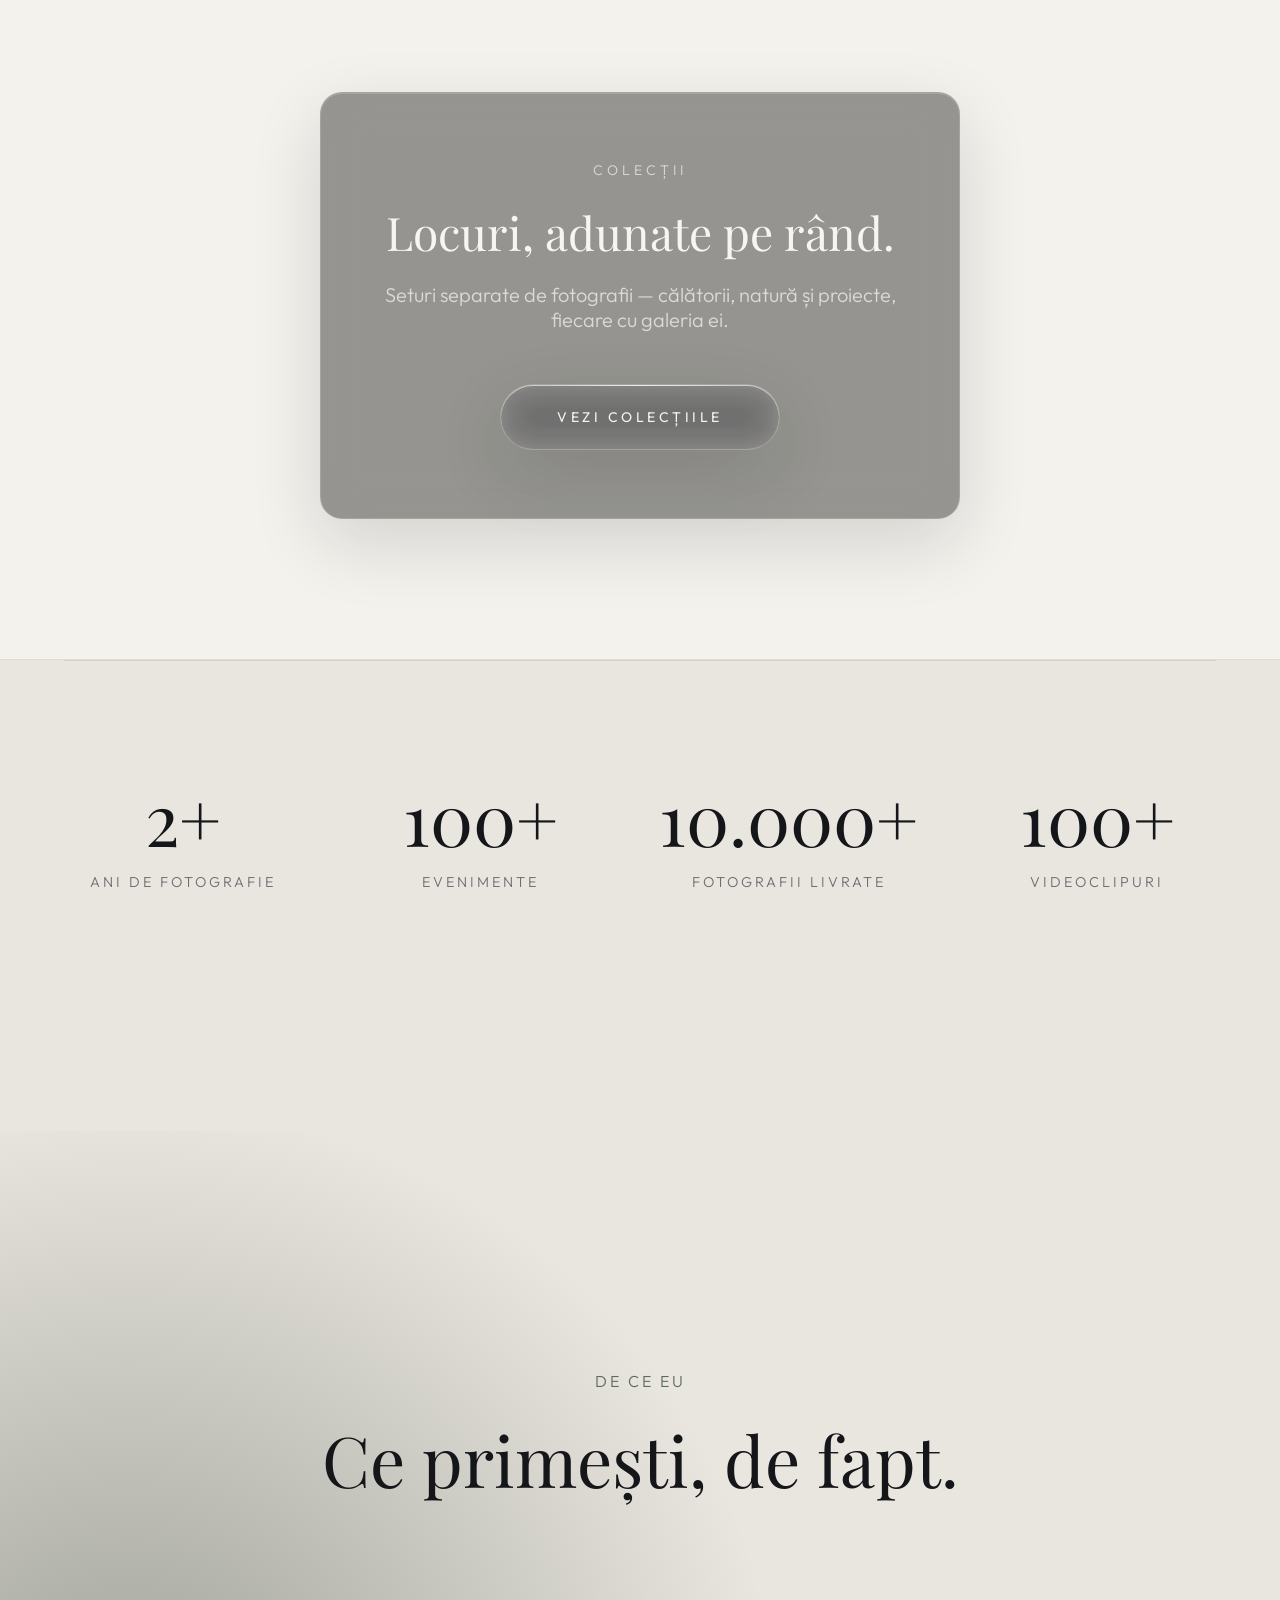
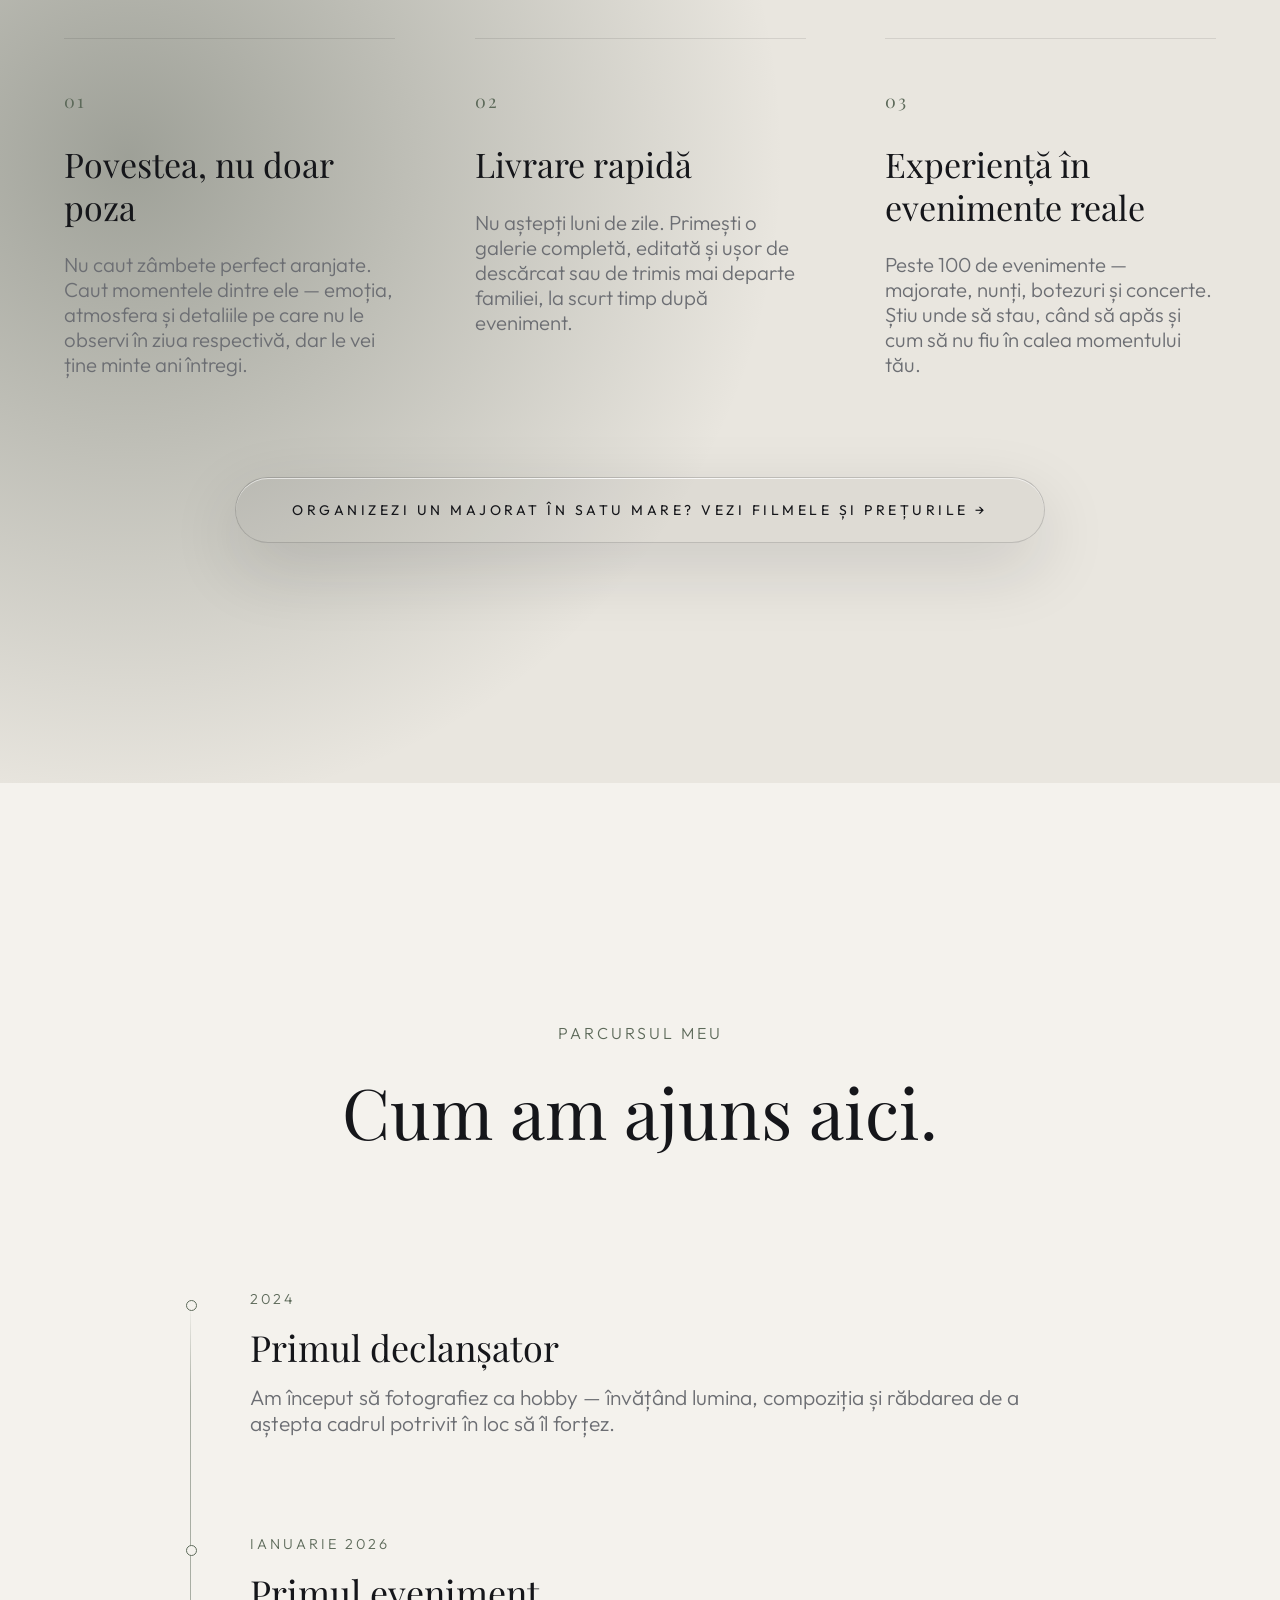
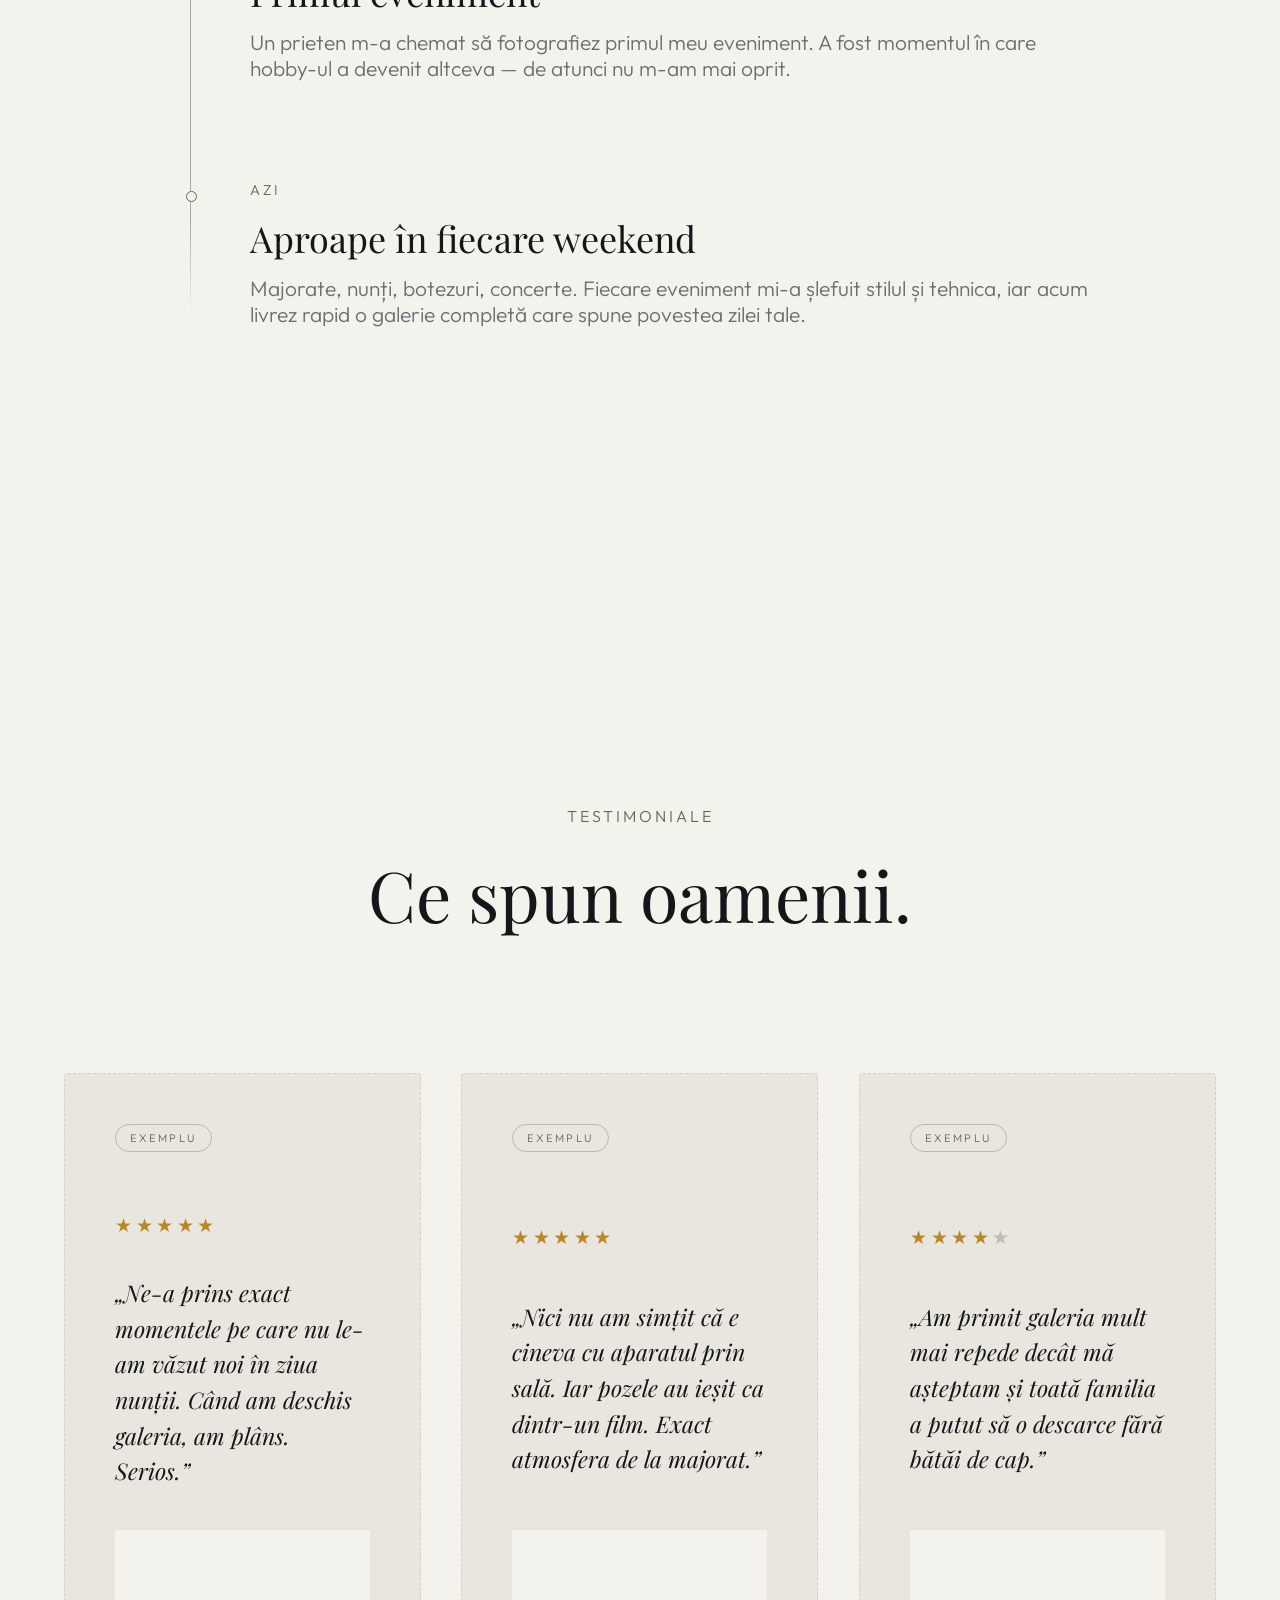
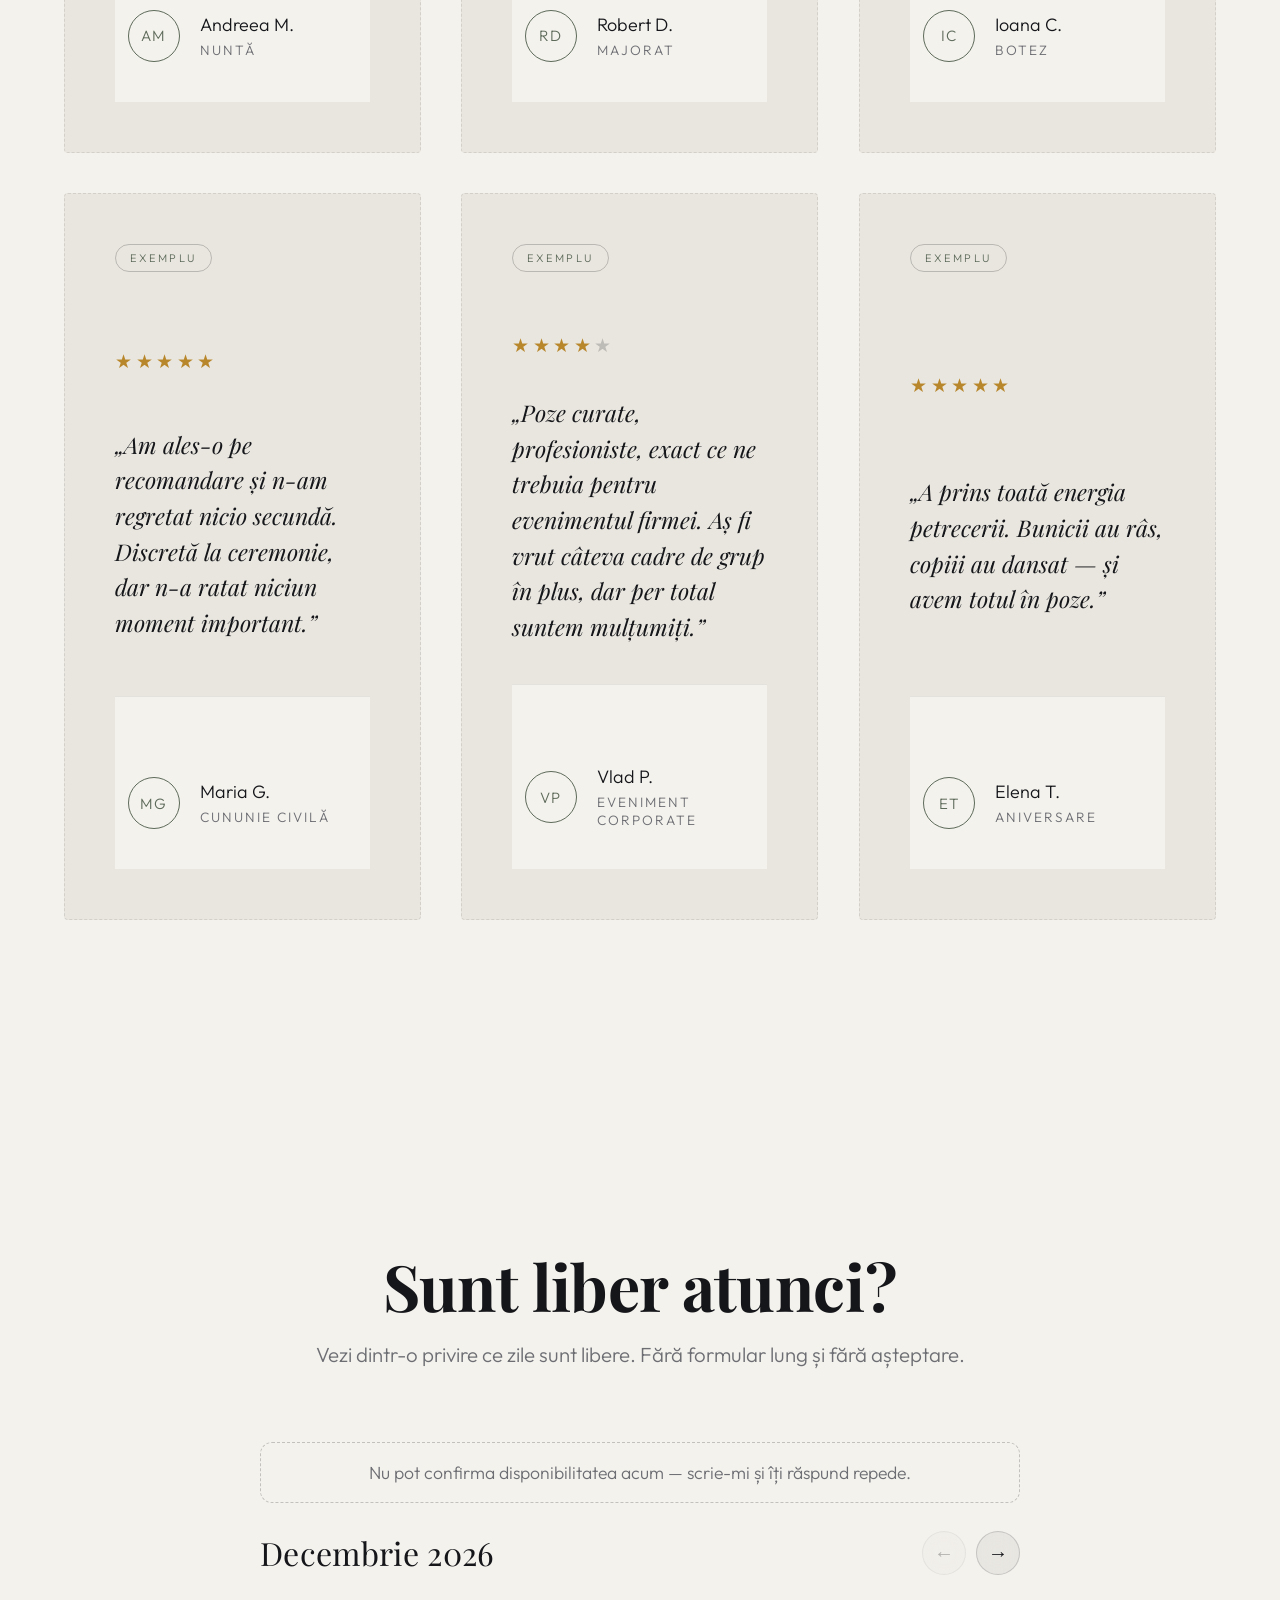
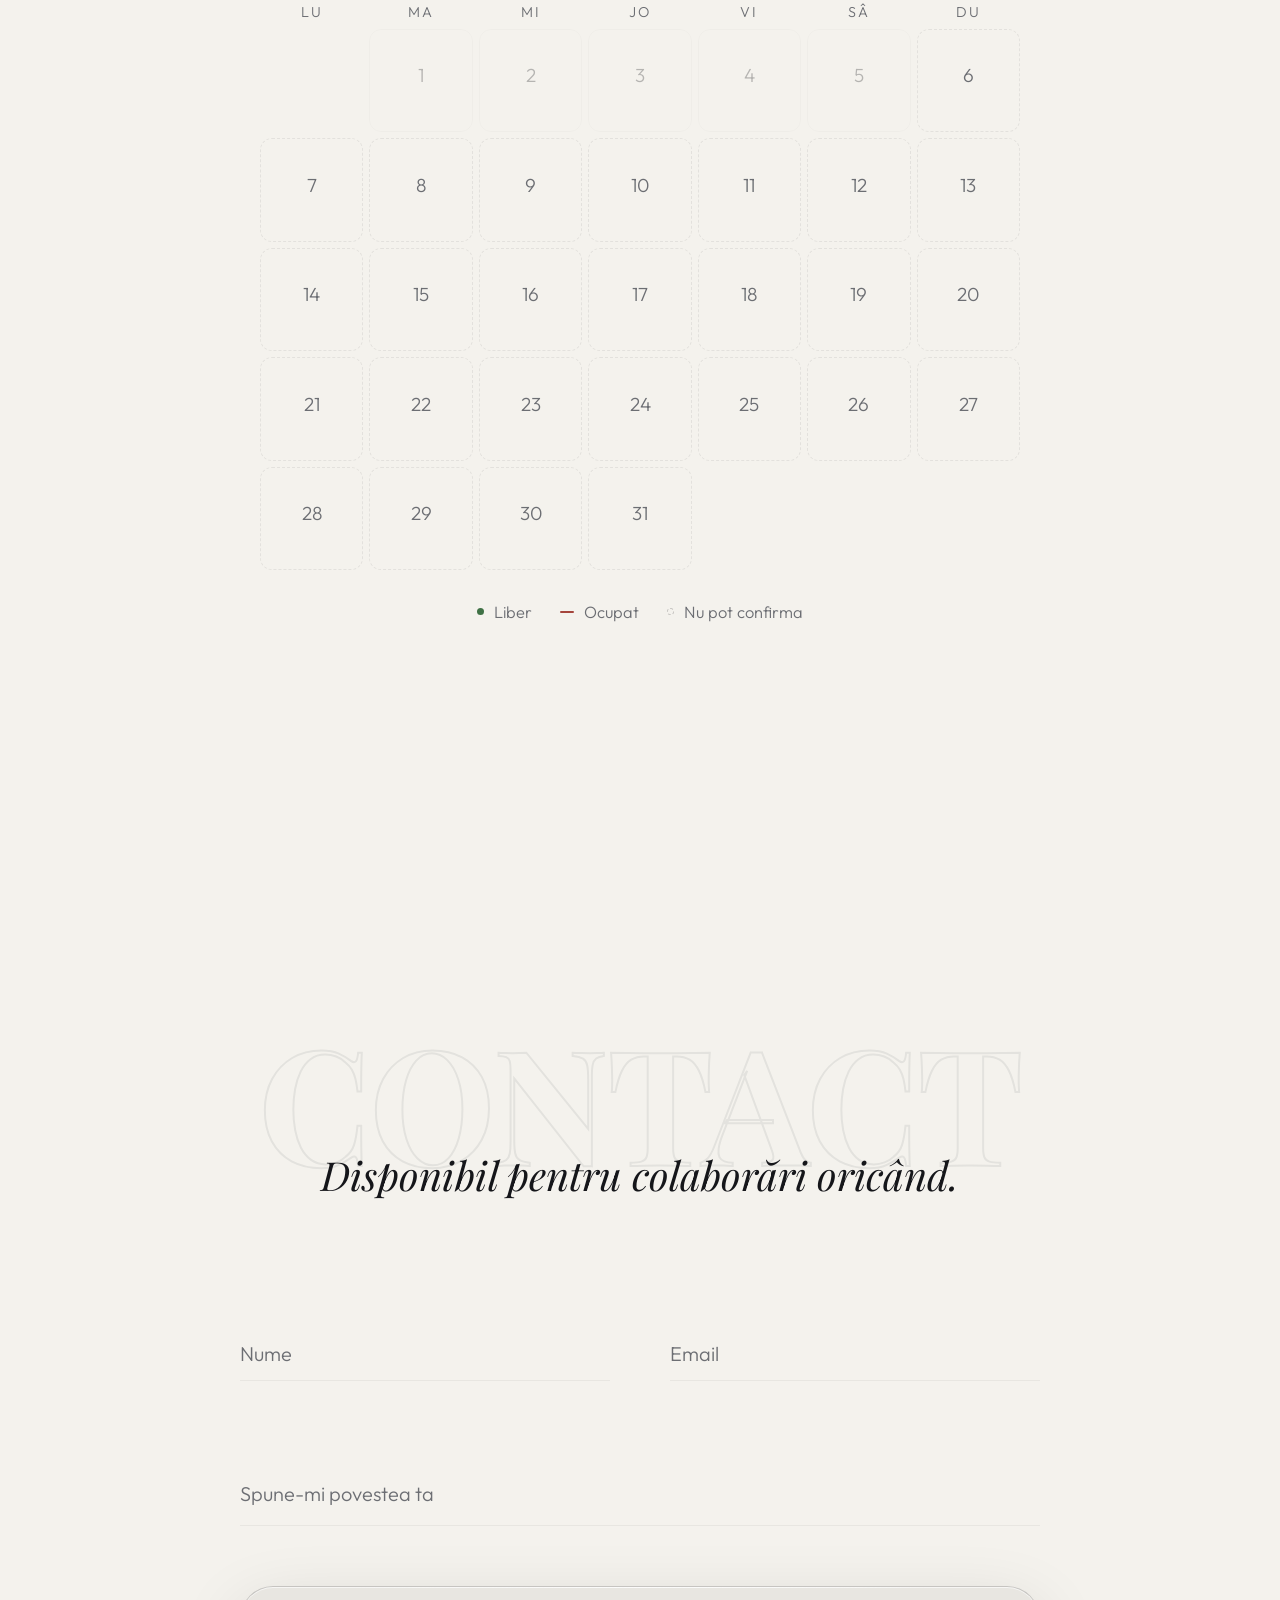
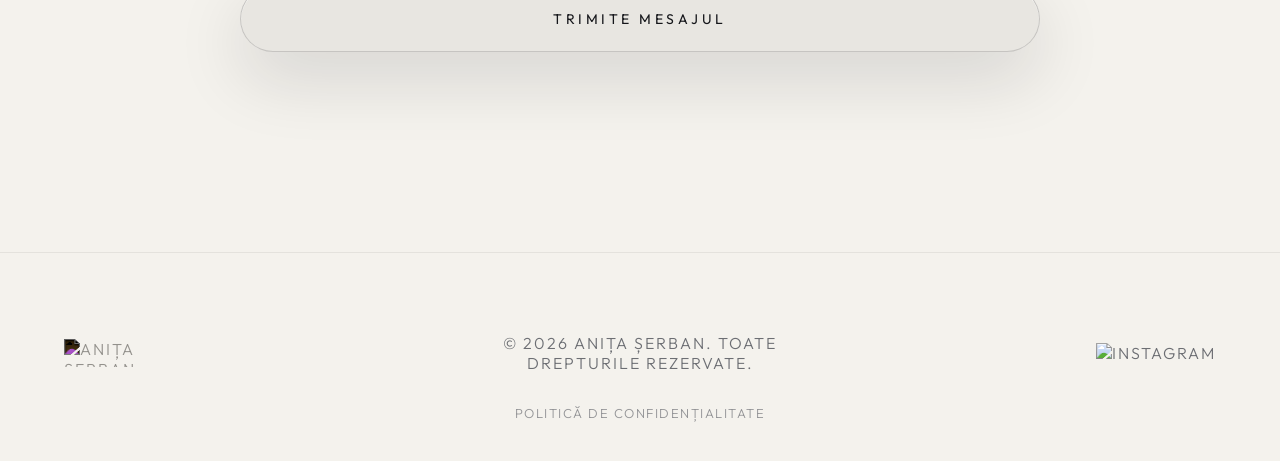
==== commit 98ff118b: "Cifre: 100+ evenimente in loc de 70+ — i18n.js v=32 Contorul, cardul "De ce eu" (RO + EN) si descrie" ====
--- a/index.html
+++ b/index.html
@@ -48,7 +48,7 @@
                 "image": "https://serban-photo.com/assets/hero.webp",
                 "logo": "https://serban-photo.com/assets/logo.svg",
                 "url": "https://serban-photo.com/",
-                "description": "Fotograf de eveniment în România — nunți, botezuri, majorate și concerte. Peste 70 de evenimente fotografiate, galerii complete livrate rapid.",
+                "description": "Fotograf de eveniment în România — nunți, botezuri, majorate și concerte. Peste 100 de evenimente fotografiate, galerii complete livrate rapid.",
                 "areaServed": { "@type": "Country", "name": "Romania" },
                 "knowsLanguage": ["ro", "en"],
                 "founder": { "@id": "https://serban-photo.com/#anita" },
@@ -251,7 +251,7 @@
                     <div class="stat-label" data-i18n="stats.years">Ani de fotografie</div>
                 </div>
                 <div class="stat-item fade-in delay-1">
-                    <div class="stat-number" data-count="70" data-suffix="+">0</div>
+                    <div class="stat-number" data-count="100" data-suffix="+">0</div>
                     <div class="stat-label" data-i18n="stats.events">Evenimente</div>
                 </div>
                 <div class="stat-item fade-in delay-2">
@@ -289,7 +289,7 @@
                     <div class="why-card fade-in delay-2">
                         <div class="why-index">03</div>
                         <h3 data-i18n="why.3.head">Experiență în evenimente reale</h3>
-                        <p data-i18n="why.3.body">Peste 70 de evenimente — majorate, nunți, botezuri și concerte. Știu
+                        <p data-i18n="why.3.body">Peste 100 de evenimente — majorate, nunți, botezuri și concerte. Știu
                             unde să stau, când să apăs și cum să nu fiu în calea momentului tău.</p>
                     </div>
                 </div>
@@ -529,7 +529,7 @@
         </div>
     </div>
 
-    <script src="/i18n.js?v=31" defer></script>
+    <script src="/i18n.js?v=32" defer></script>
     <script src="/availability.js?v=7" defer></script>
     <script src="/script.js?v=57" defer></script>
 </body>
